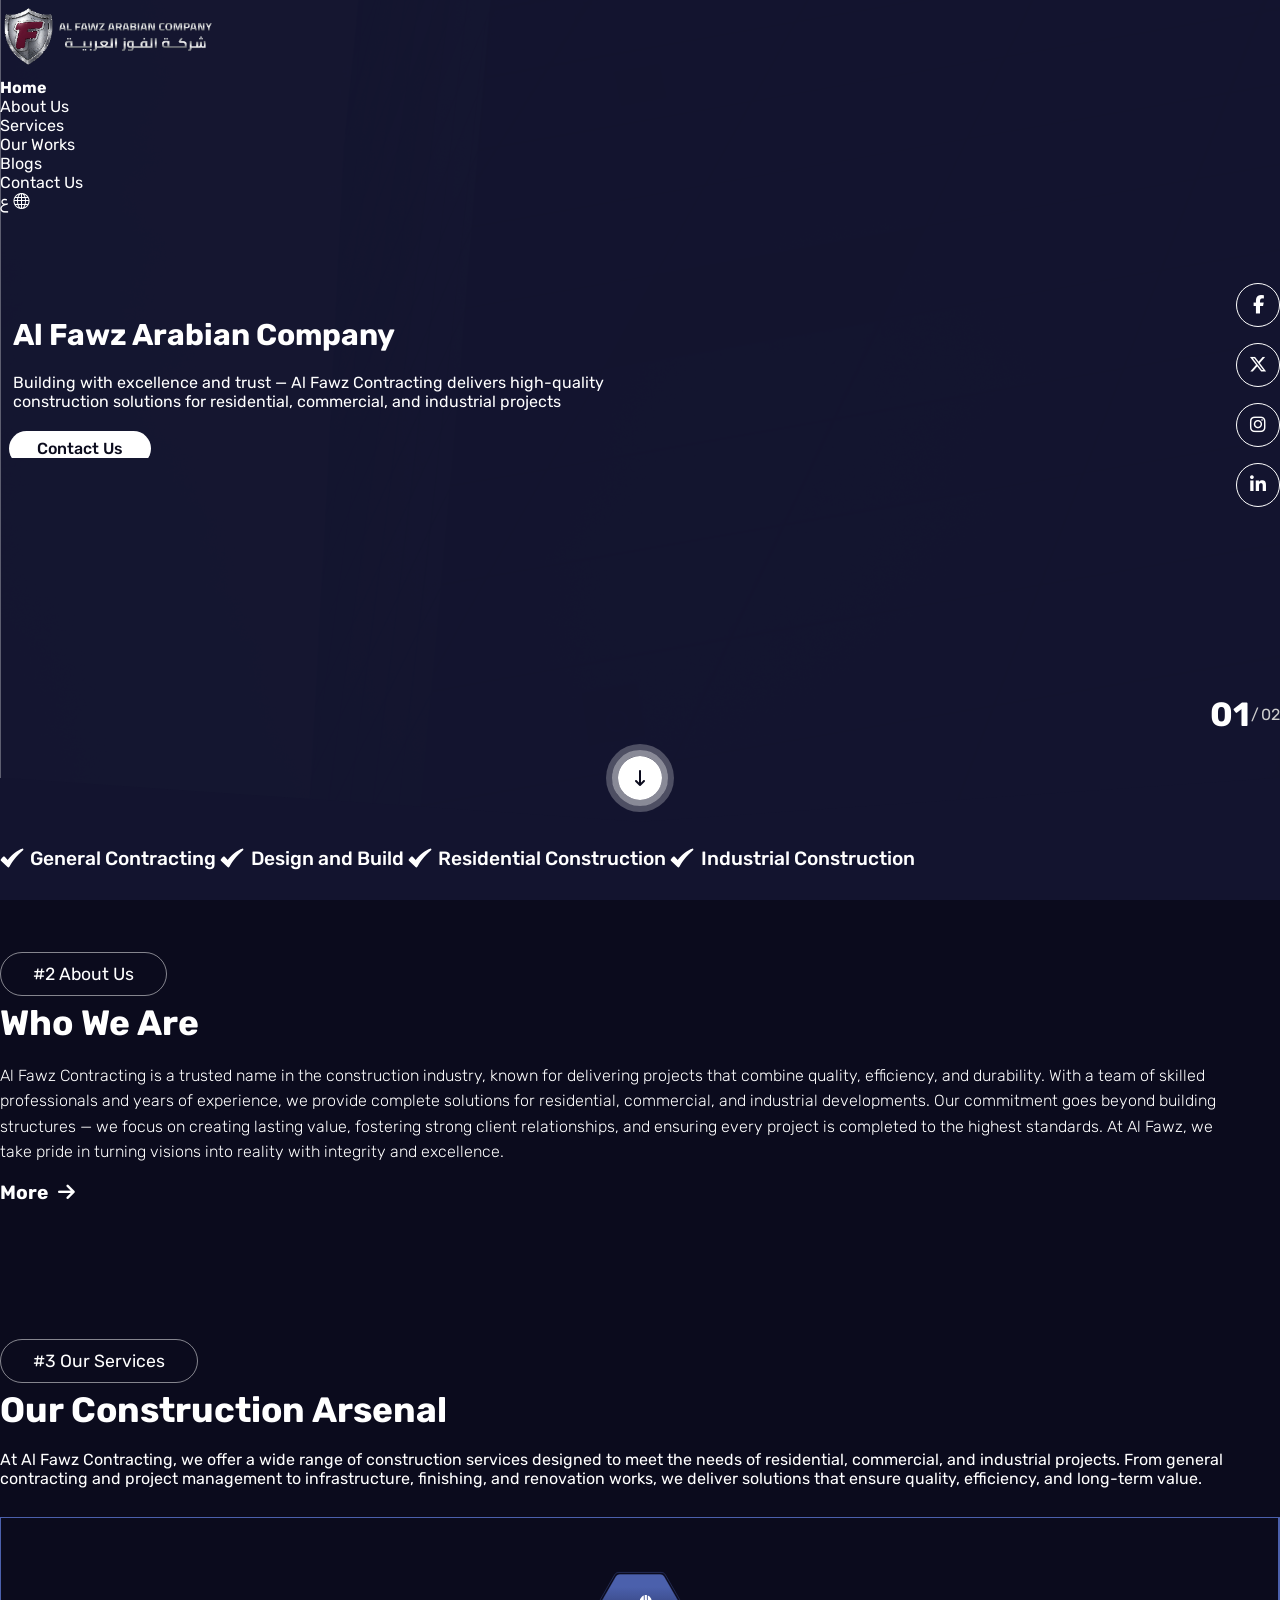
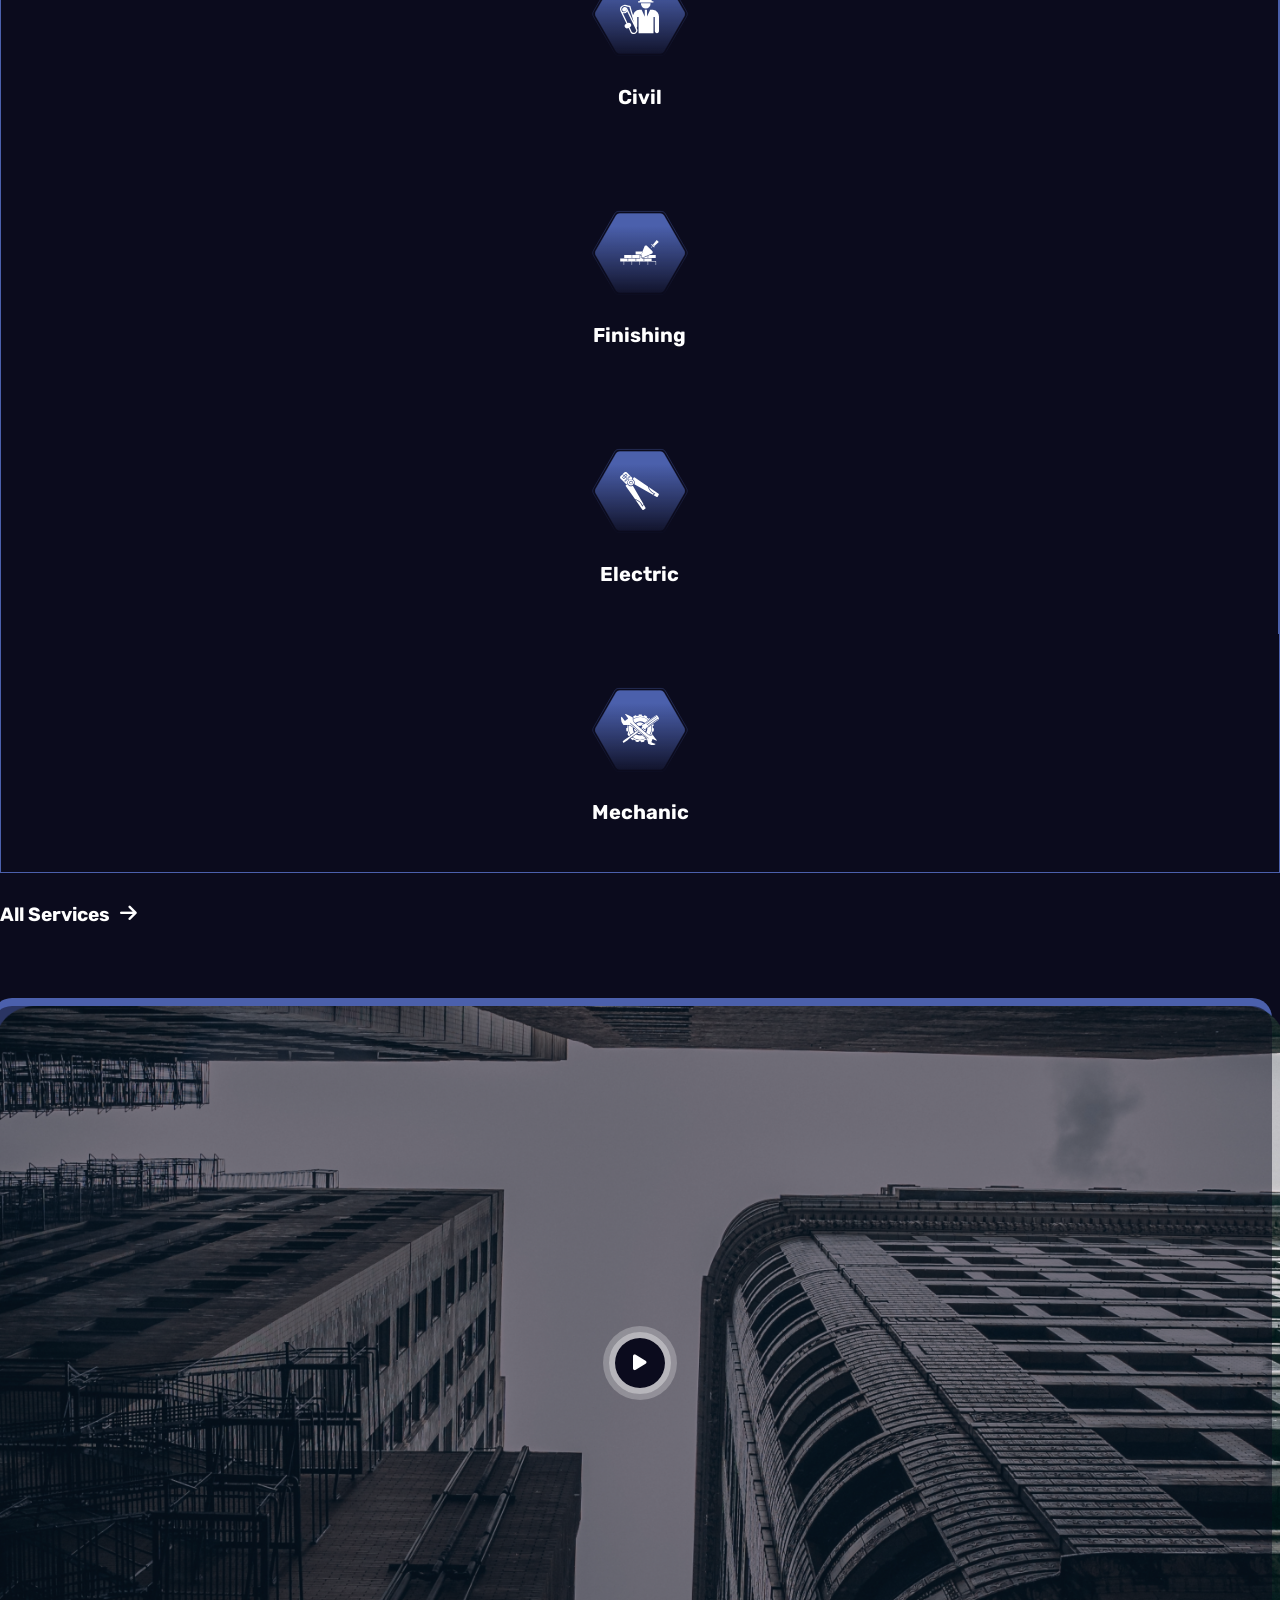
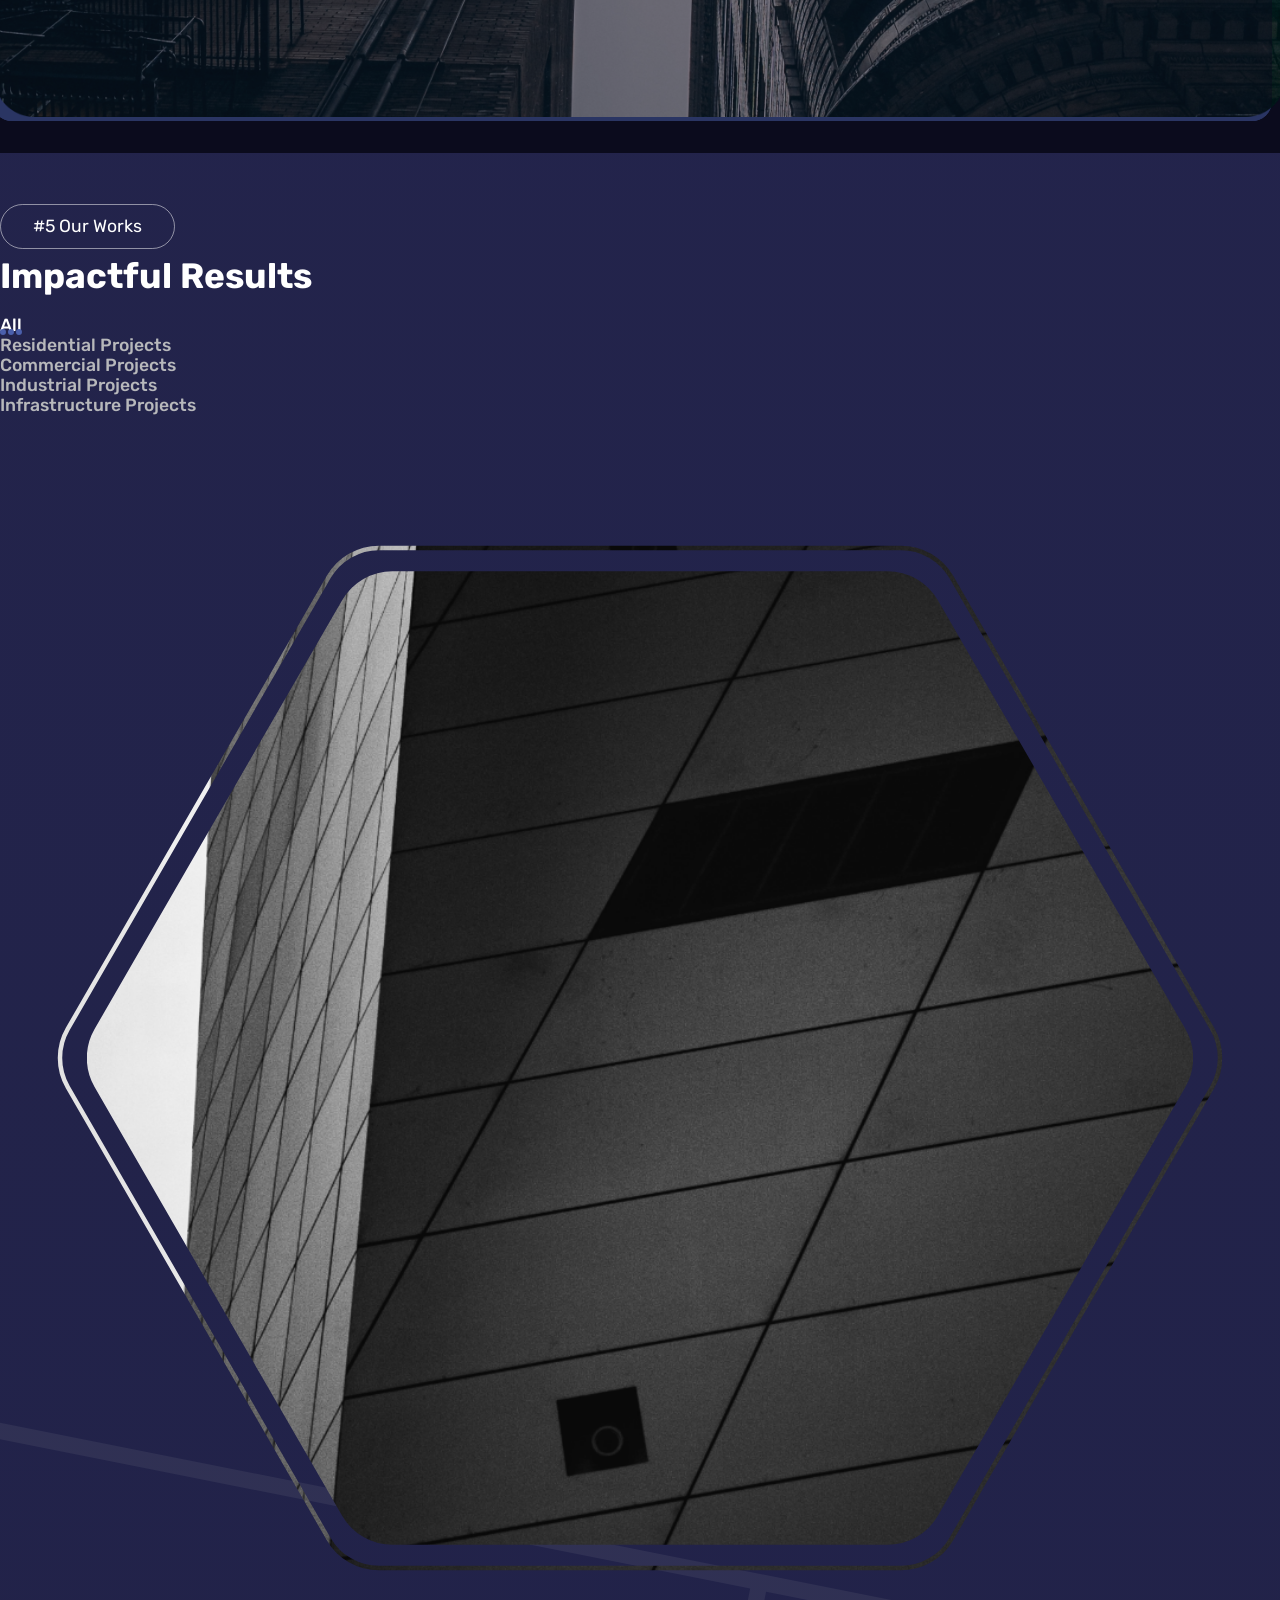
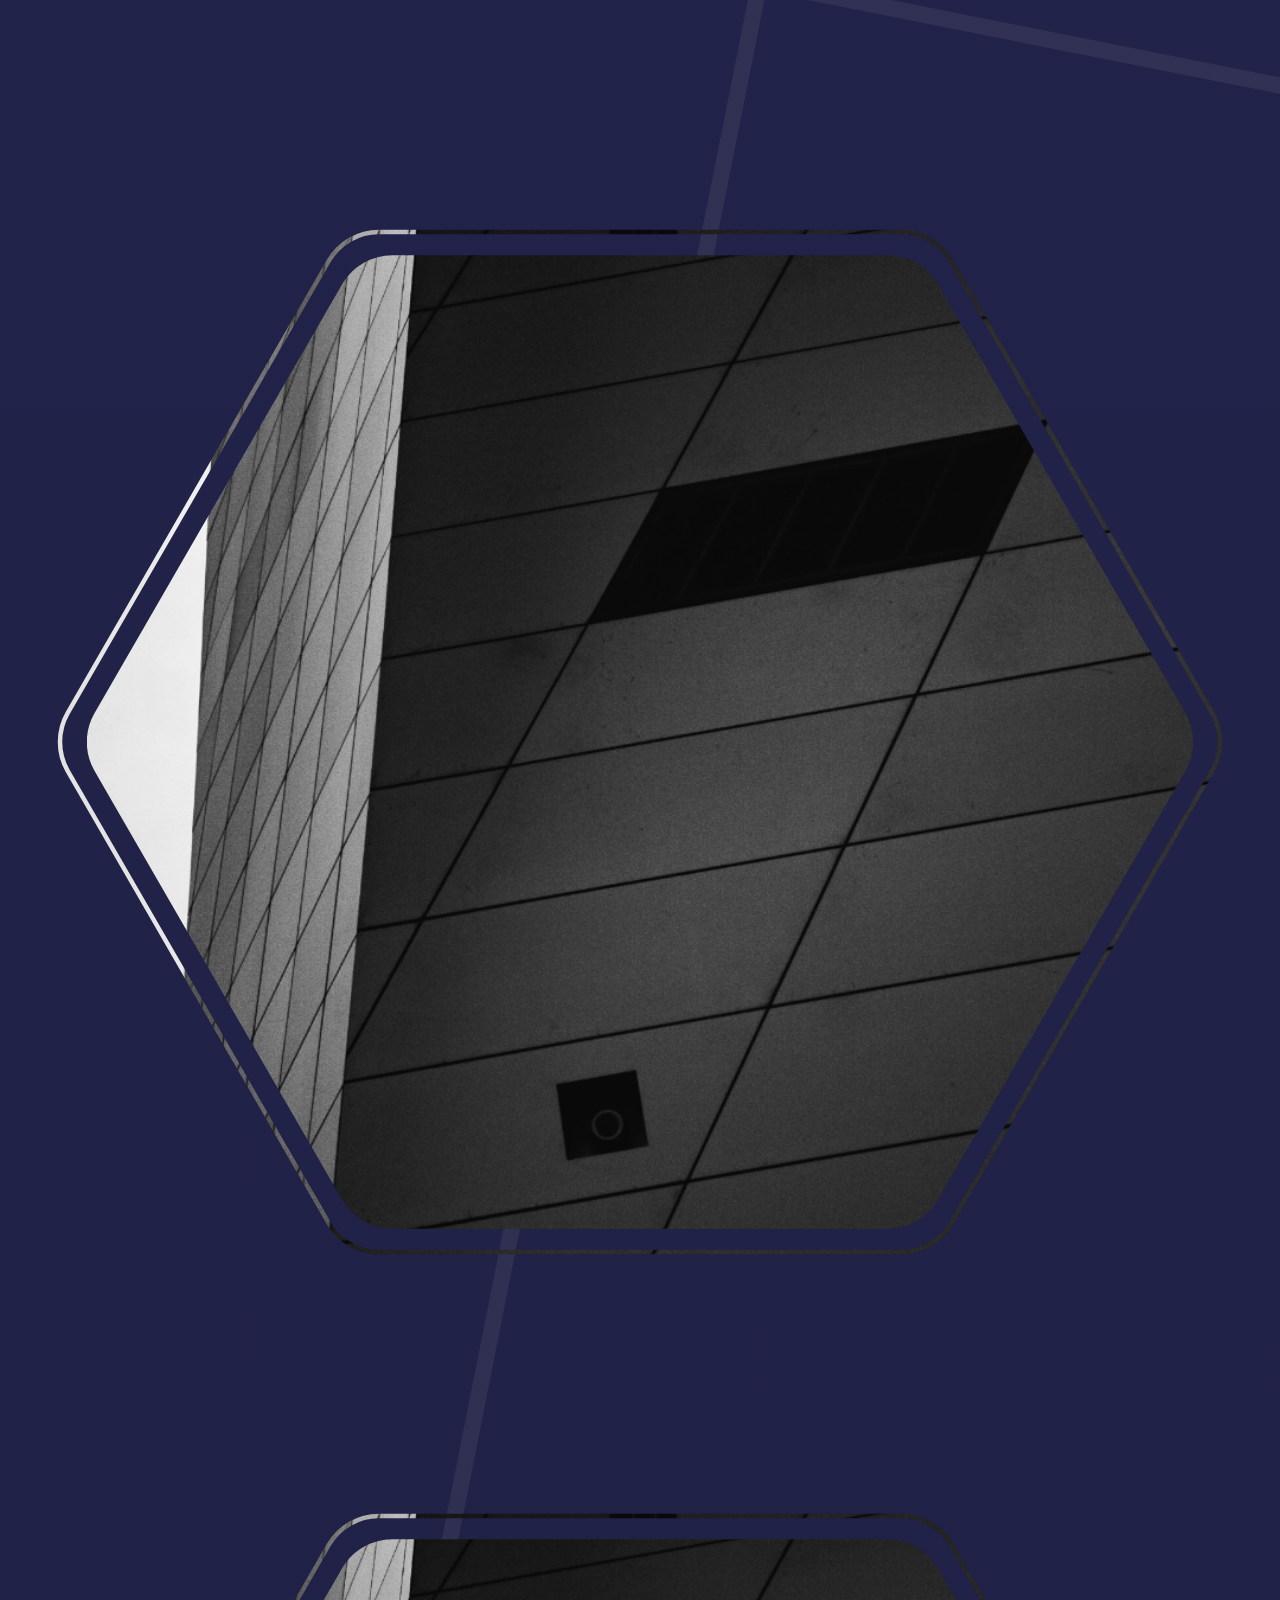
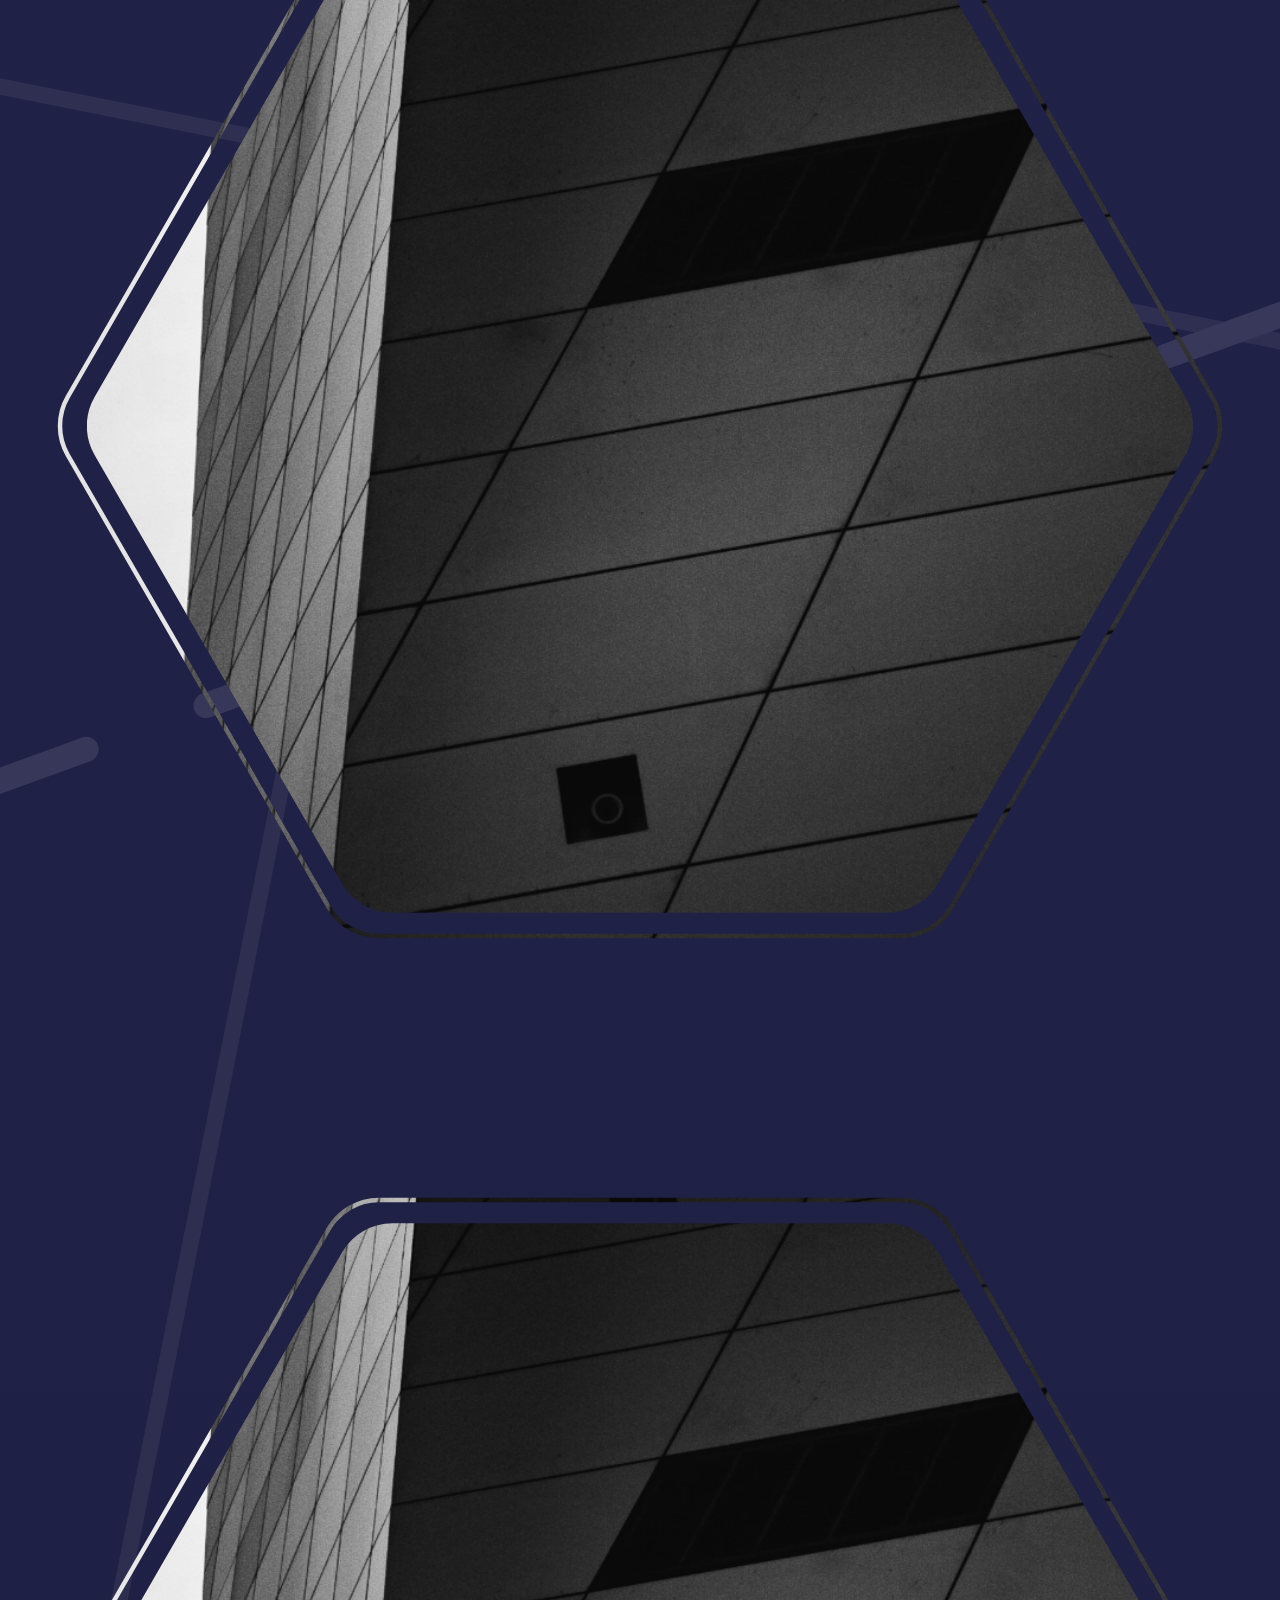
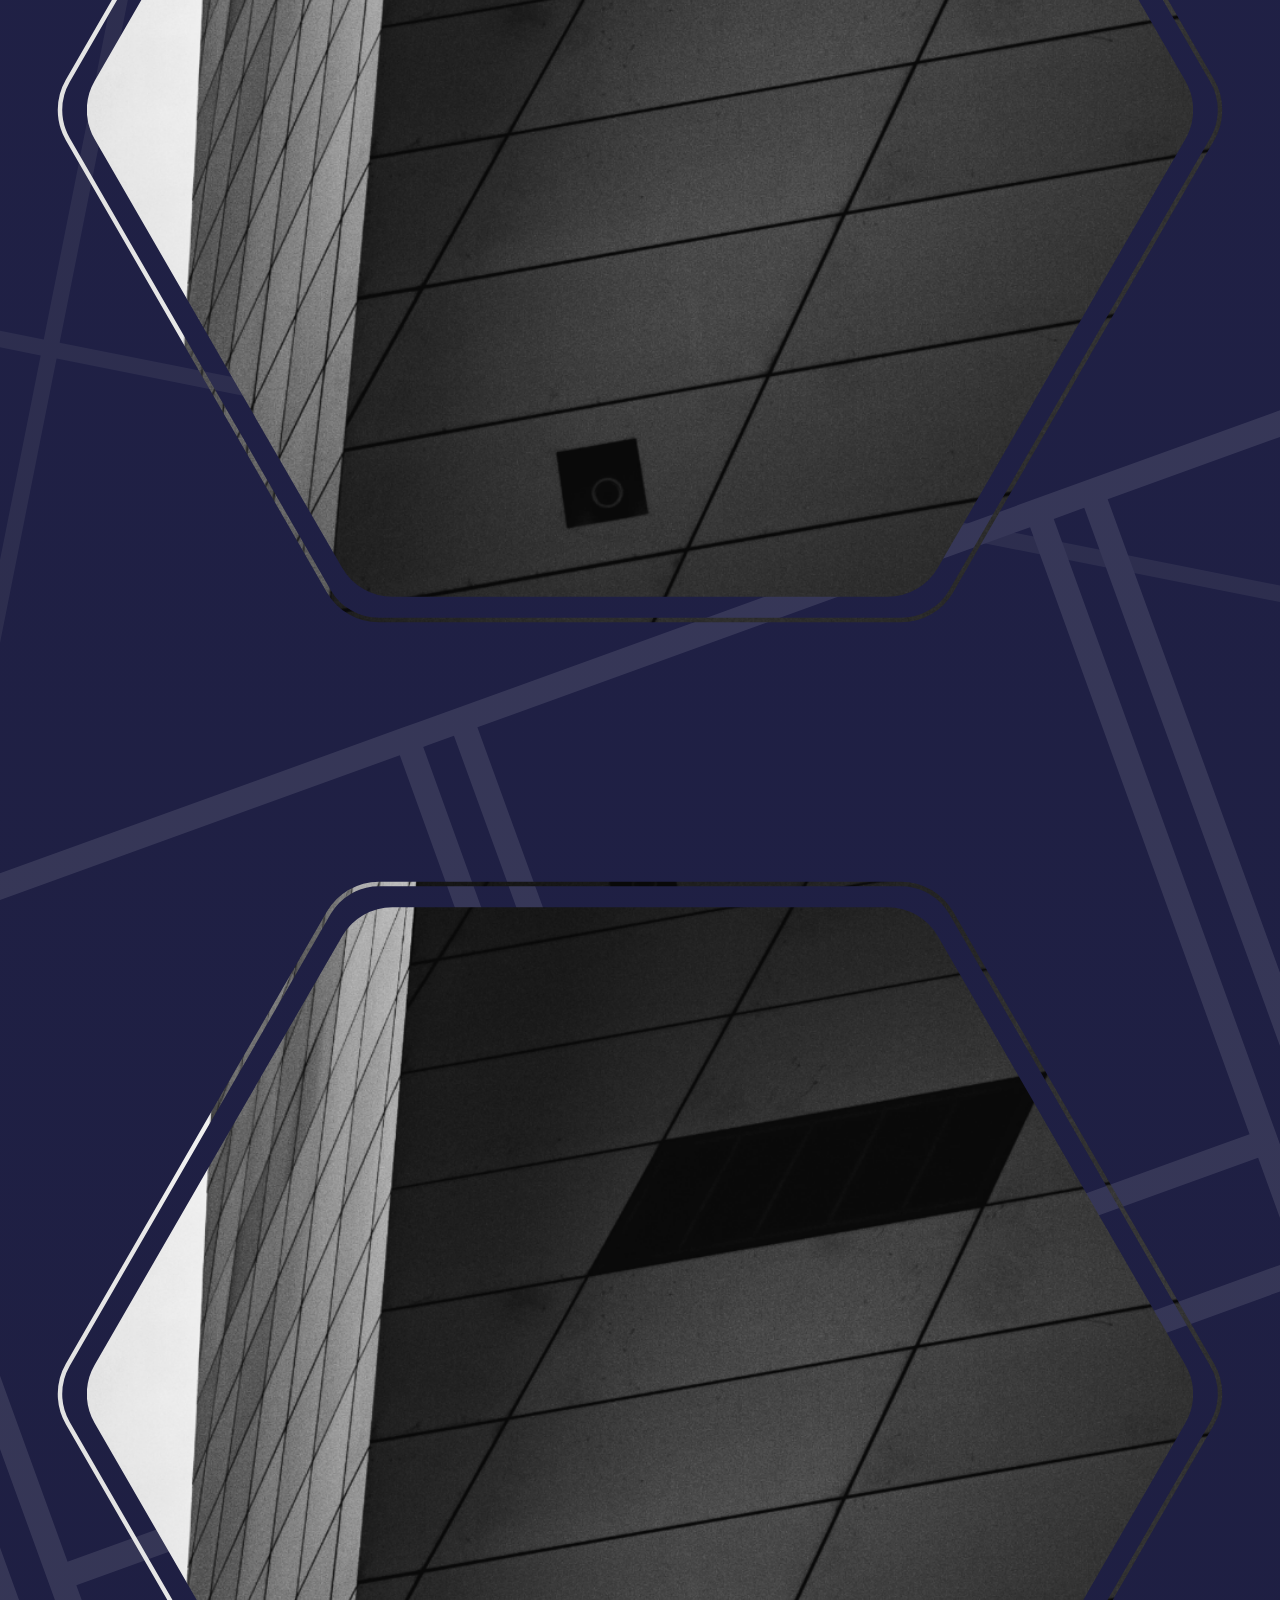
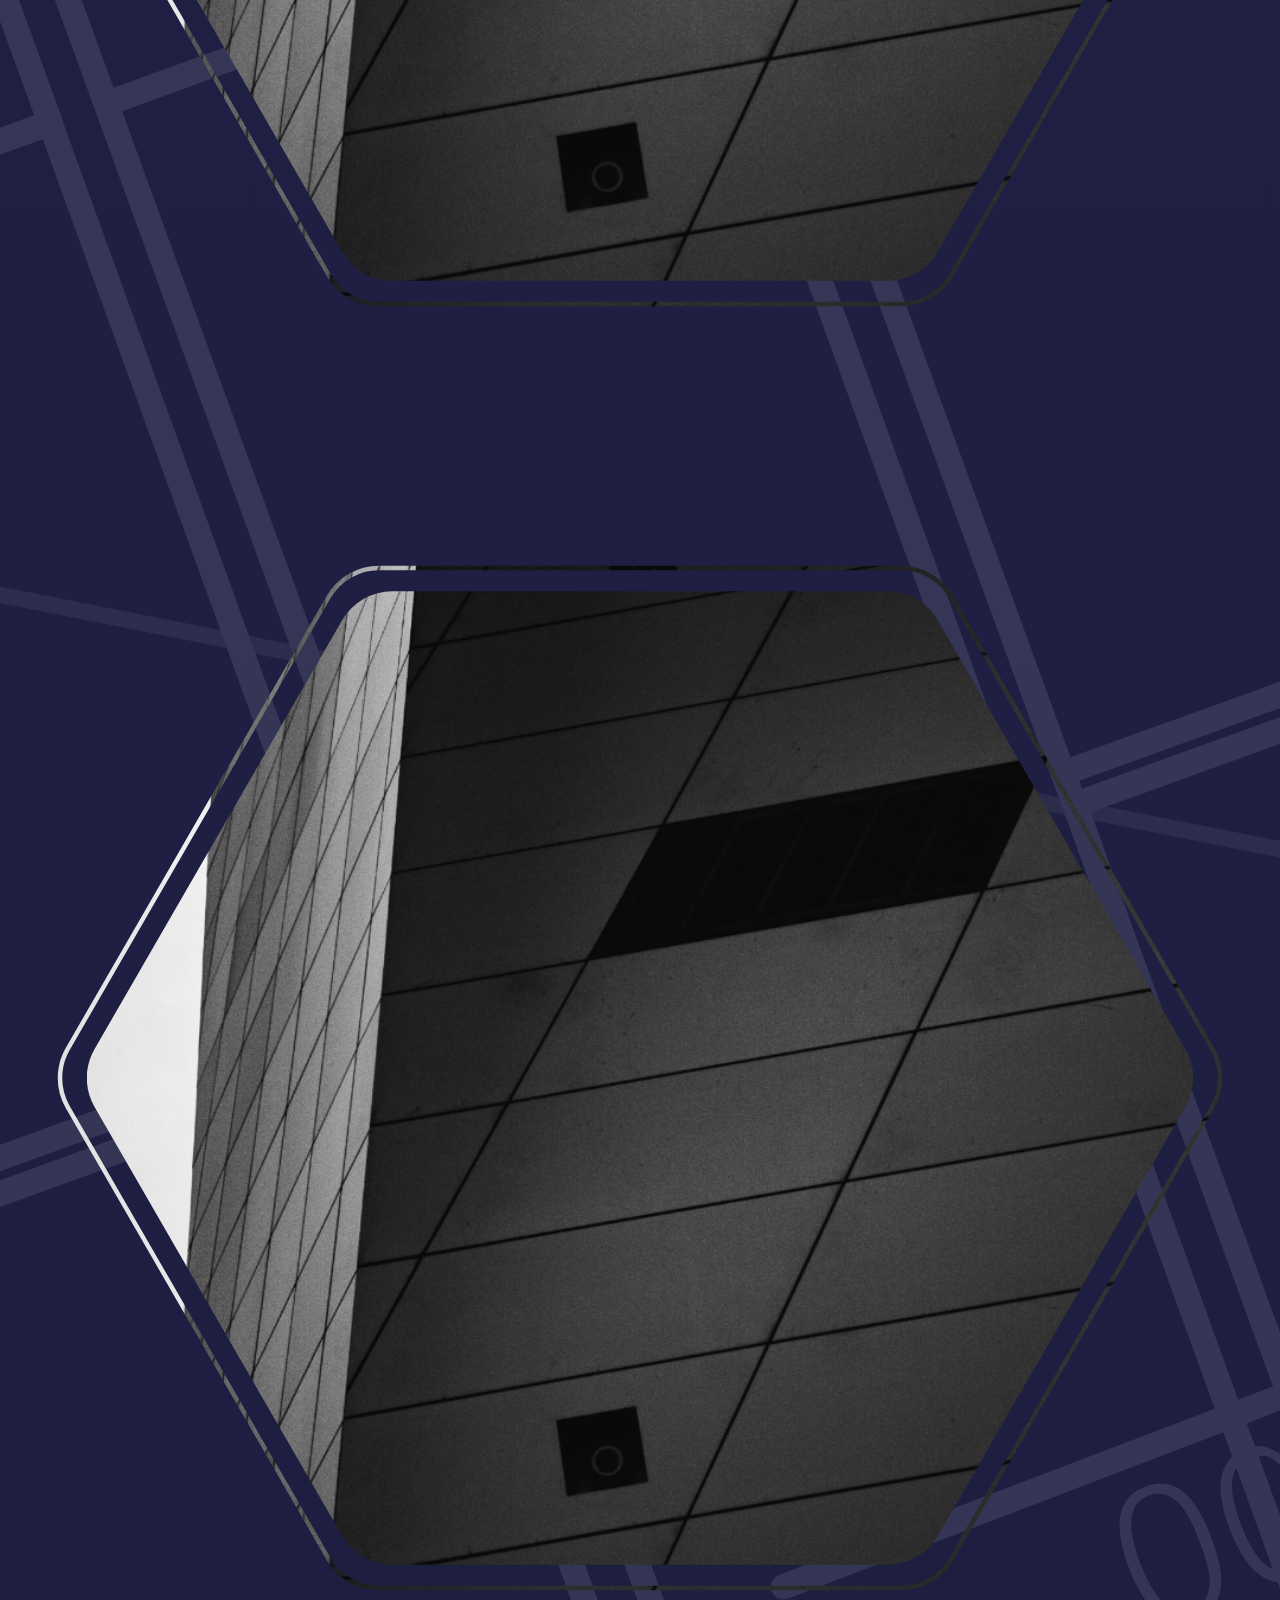
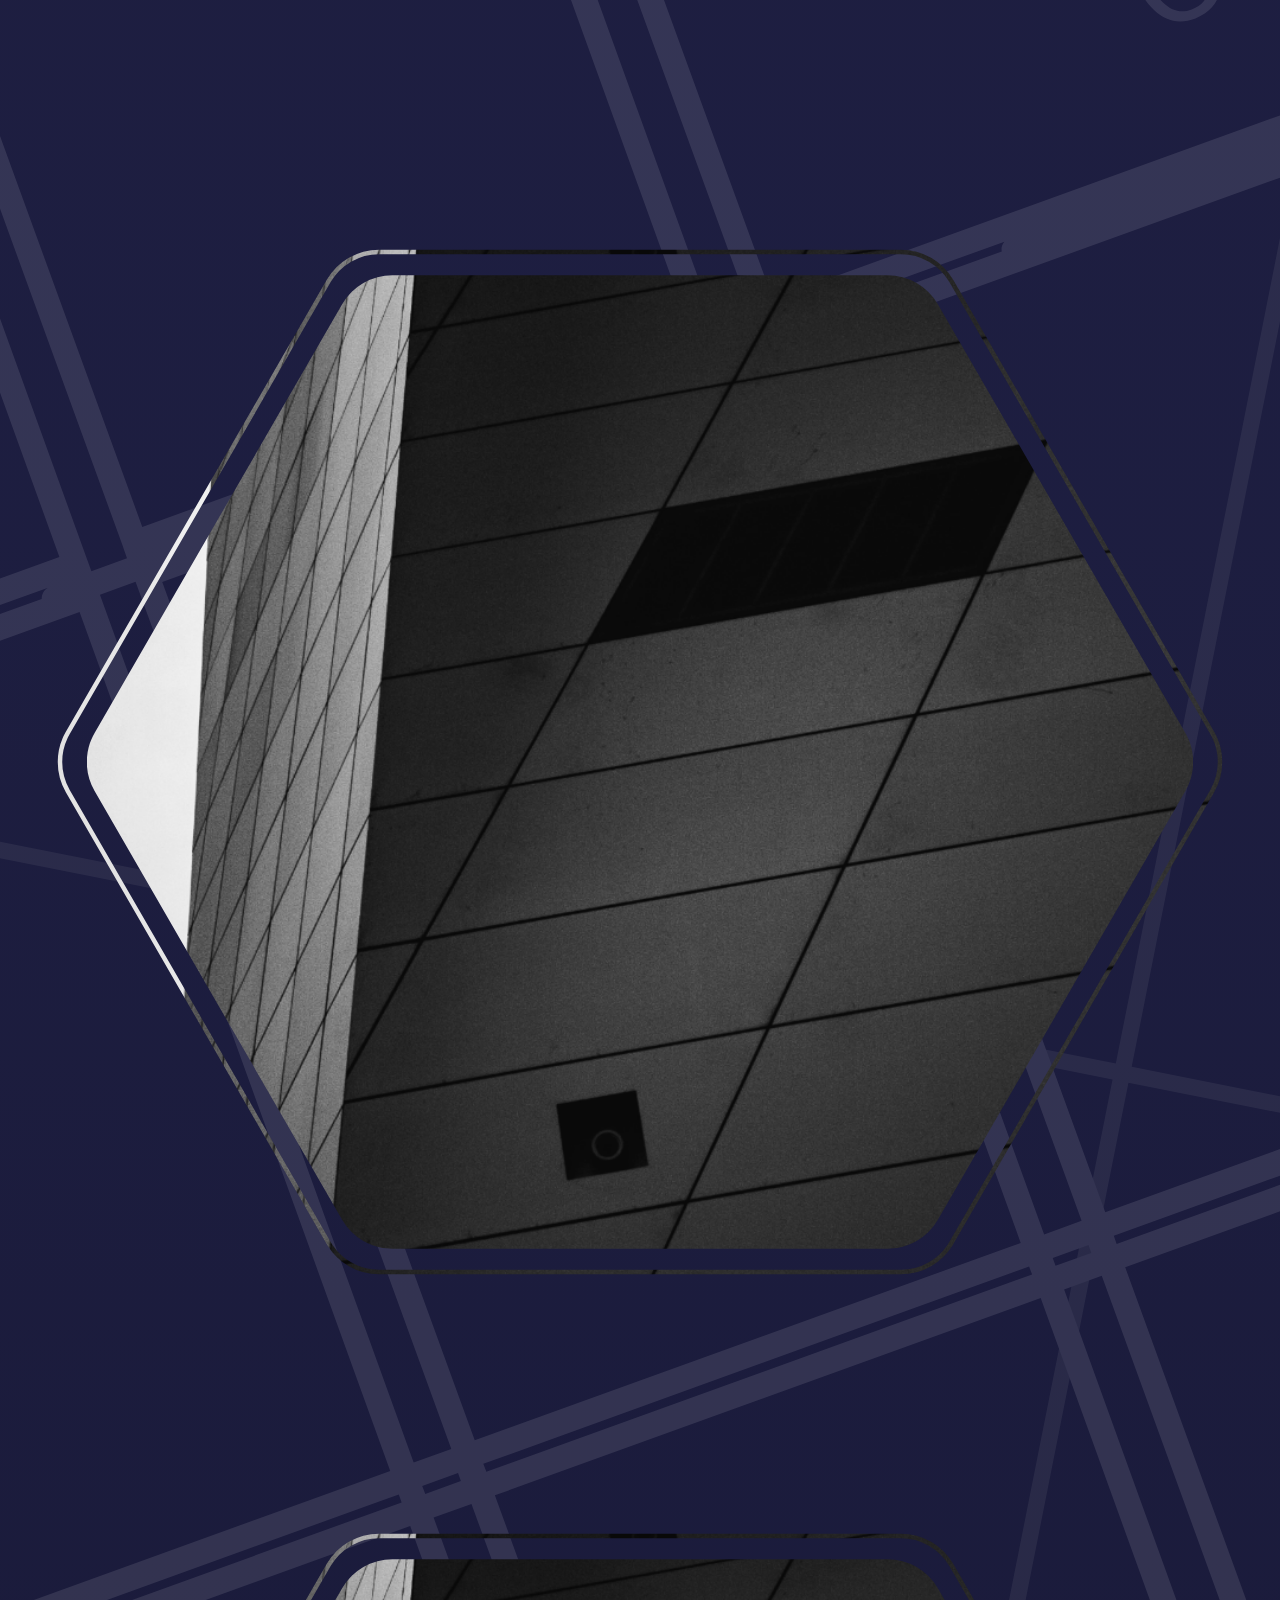
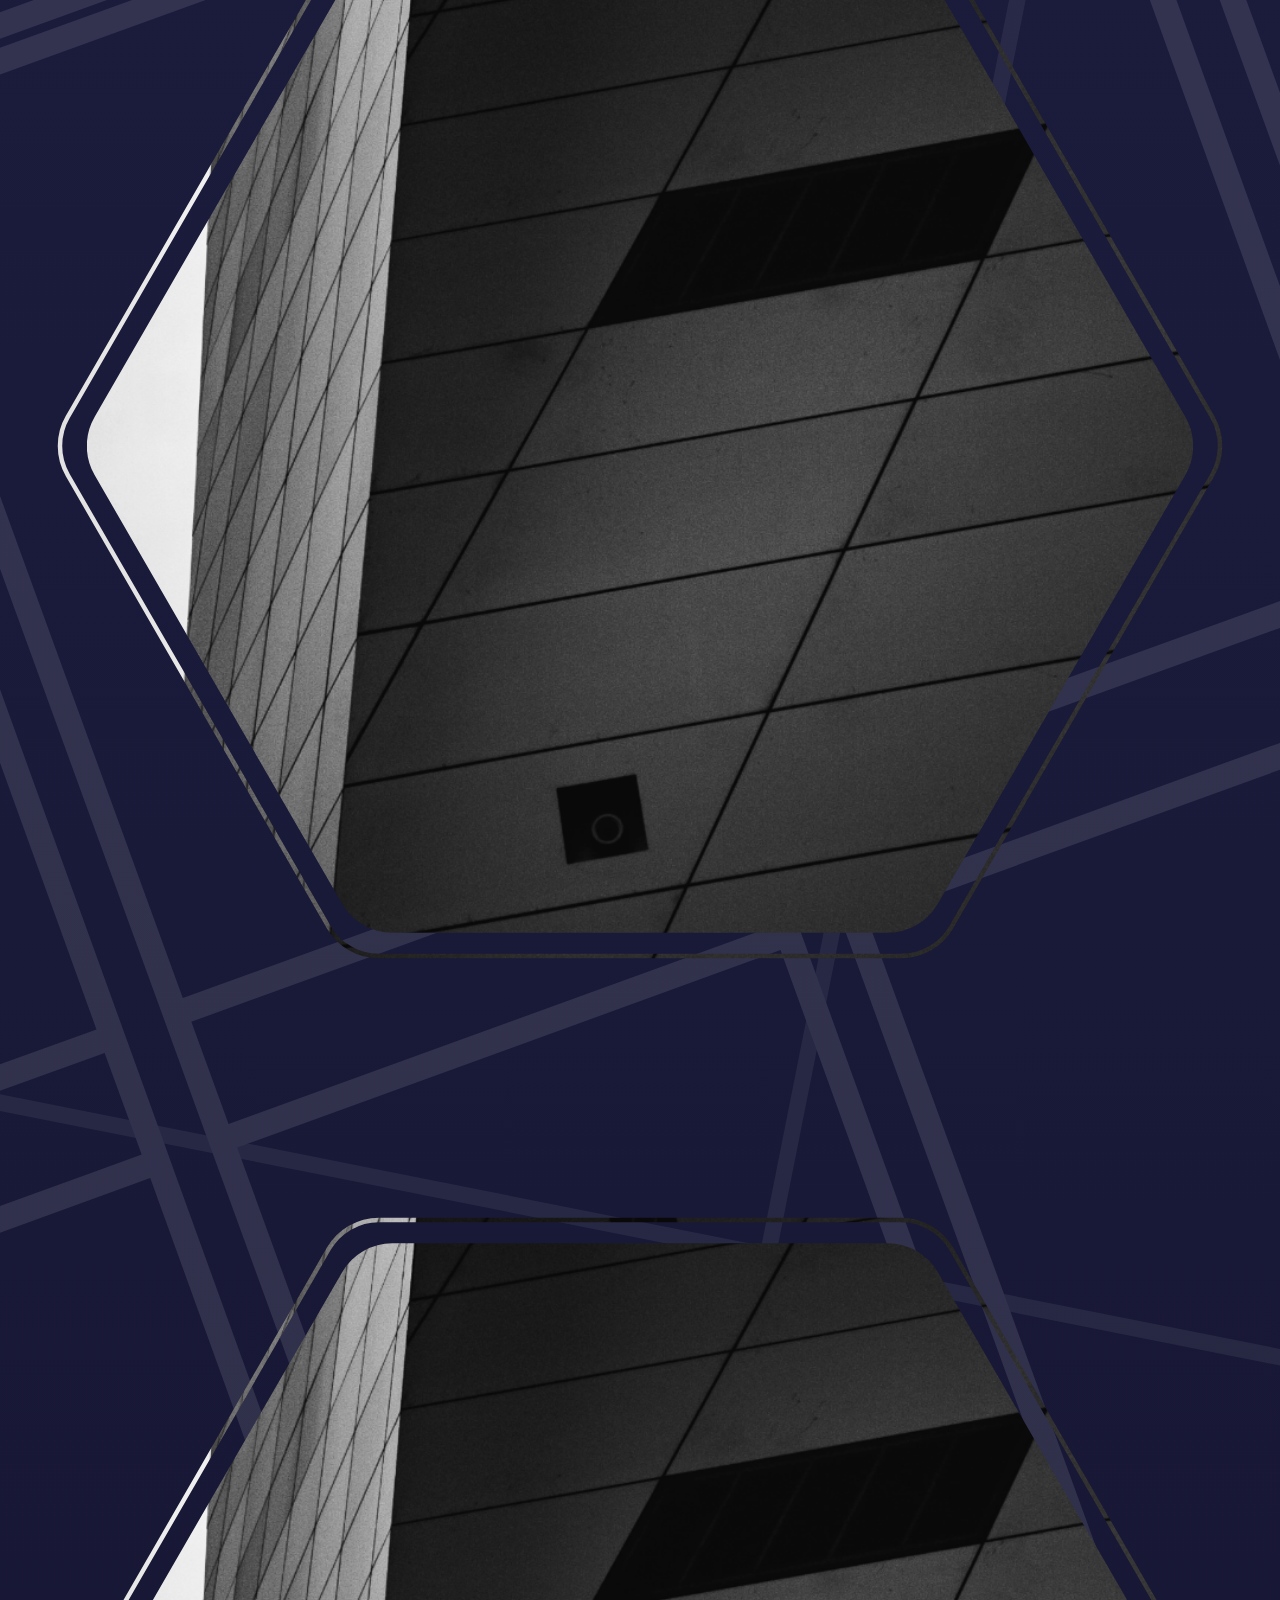
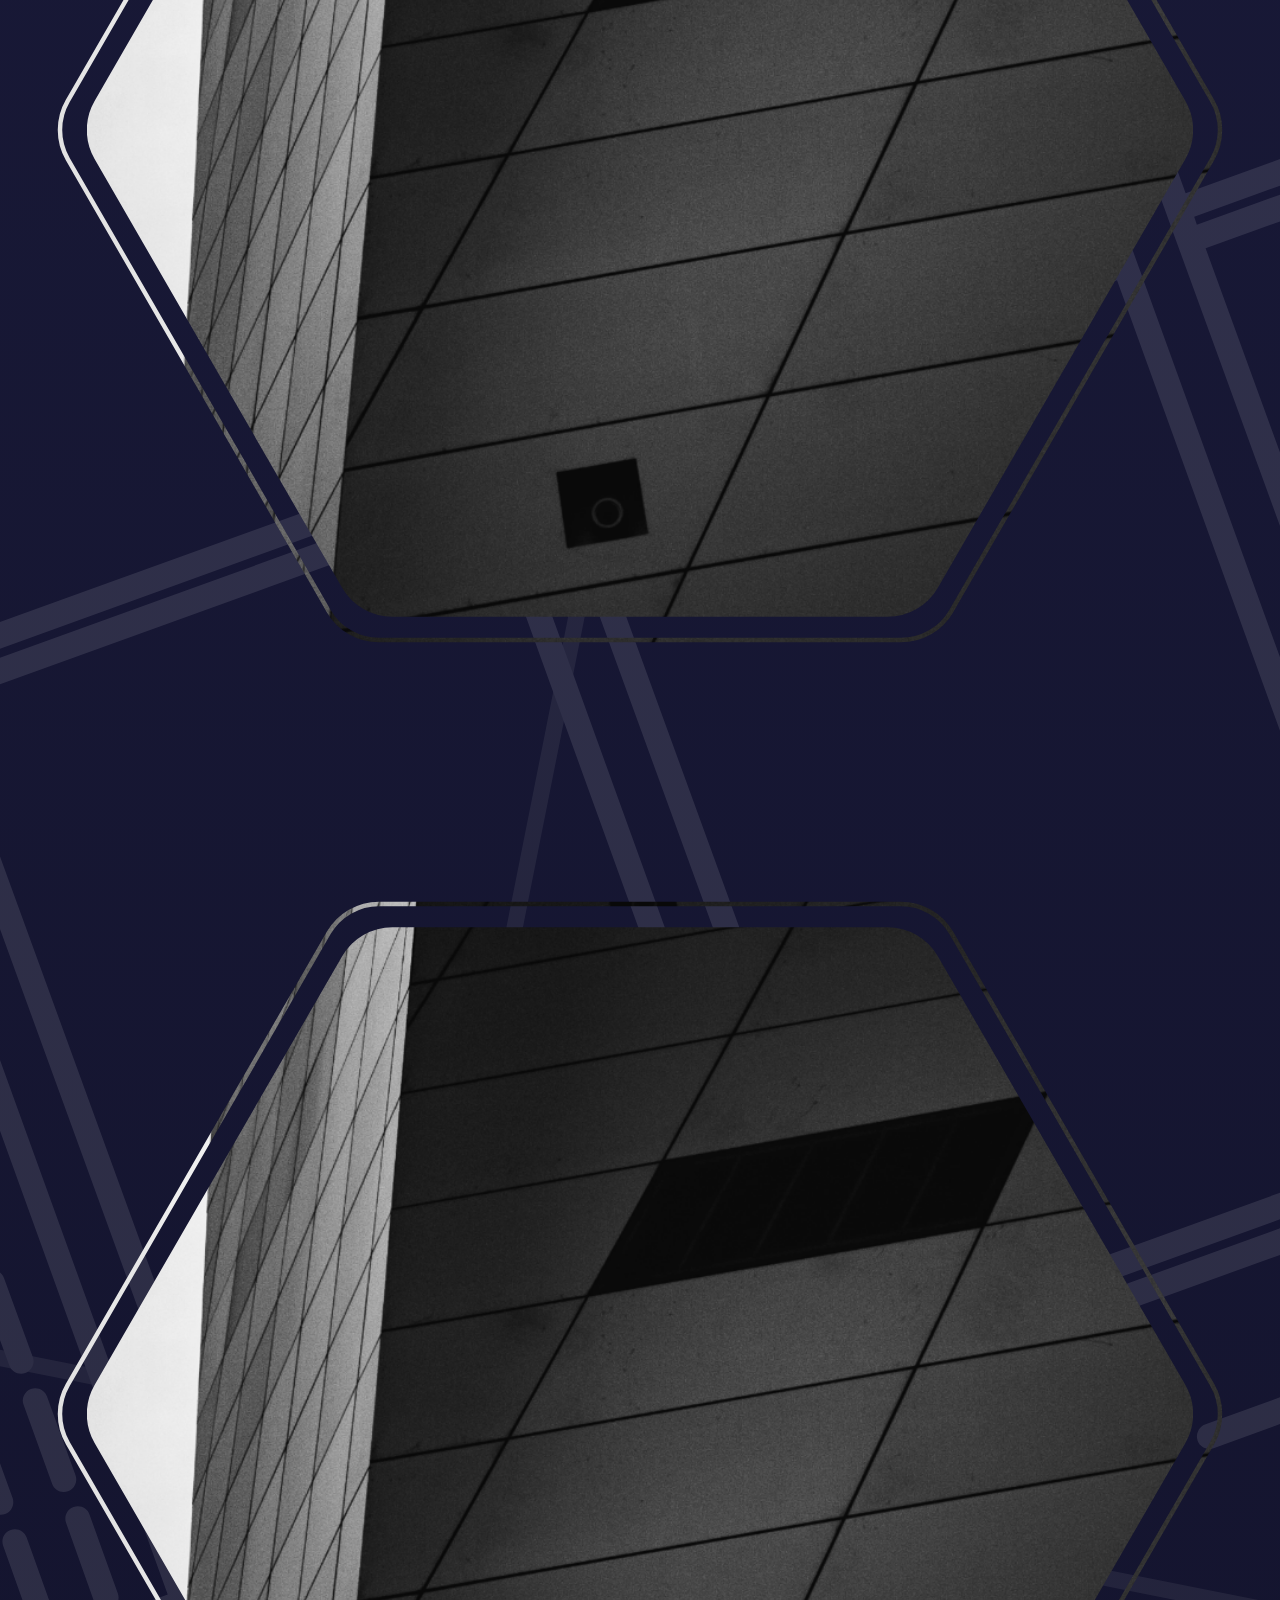
==== index.html @ a661151f "pages" ====
<!DOCTYPE html>
<html lang="En" dir="ltr">
  <head>
    <meta charset="UTF-8" />
    <meta http-equiv="X-UA-Compatible" content="IE=edge" />
    <meta name="viewport" content="width=device-width, initial-scale=1.0" />
    <title>Al fooz</title>
    <link rel="icon" href="images/fav-icon.svg" />

    <!-- font awesome cdn link  -->
    <link
      rel="stylesheet"
      href="https://cdnjs.cloudflare.com/ajax/libs/font-awesome/6.4.0/css/all.min.css"
      integrity="sha512-iecdLmaskl7CVkqkXNQ/ZH/XLlvWZOJyj7Yy7tcenmpD1ypASozpmT/E0iPtmFIB46ZmdtAc9eNBvH0H/ZpiBw=="
      crossorigin="anonymous"
      referrerpolicy="no-referrer"
    />

    <!-- Bootstrap link  -->
    <link rel="stylesheet" href="css/bootstrap.min.css" />
    <!-- <link rel="stylesheet" href="css/bootstrap.rtl.min.css"> -->
    <link
      rel="stylesheet"
      href="https://cdn.jsdelivr.net/npm/bootstrap-icons@1.8.3/font/bootstrap-icons.css"
    />
    <link
      rel="stylesheet"
      href="https://cdnjs.cloudflare.com/ajax/libs/font-awesome/7.0.1/css/all.min.css"
      integrity="sha512-2SwdPD6INVrV/lHTZbO2nodKhrnDdJK9/kg2XD1r9uGqPo1cUbujc+IYdlYdEErWNu69gVcYgdxlmVmzTWnetw=="
      crossorigin="anonymous"
      referrerpolicy="no-referrer"
    />

    <!-- fancyBox link  -->
    <link
      rel="stylesheet"
      href="https://cdn.jsdelivr.net/gh/fancyapps/fancybox@3.5.7/dist/jquery.fancybox.min.css"
    />

    <!-- owl-carousel link -->
    <link rel="stylesheet" href="css/owl.theme.default.min.css" />
    <link rel="stylesheet" href="css/owl.carousel.min.css" />

    <!-- nice select link -->
    <link rel="stylesheet" href="css/nice-select.css" />

    <link rel="stylesheet" href="css/animate.min.css" />

    <!-- custom css file link  -->
    <link rel="stylesheet" href="css/style.css" />
  </head>

  <body>
    <!-- -------- loading ----------- -->
    <div id="loading">
      <div class="loader">
        <img src="images/fav-icon.svg" alt="" />
      </div>
    </div>

    <!------------- header section -------------->
    <header>
      <nav class="navbar navbar-expand-lg navbar-light top-0">
        <div class="container-fluid">
          <button
            class="navbar-toggler"
            href="#"
            data-bs-toggle="collapse"
            data-bs-target="#navbarSupportedContent"
            aria-controls="navbarSupportedContent"
            aria-expanded="false"
            aria-label="Toggle navigation"
          >
            <span class="navbar-toggler-icon"></span>
          </button>
          <a class="navbar-brand m-0" href="index.html">
            <img src="images/logo.png" alt="" />
          </a>
          <div
            class="collapse navbar-collapse justify-content-between align-items-center"
            id="navbarSupportedContent"
          >
            <ul class="navbar-nav mb-2 mb-lg-0">
              <li class="nav-item">
                <a class="nav-link active" aria-current="page" href="index.html"
                  >Home</a
                >
              </li>
              <li class="nav-item">
                <a class="nav-link" href="about.html">About Us</a>
              </li>
              <li class="nav-item">
                <a class="nav-link" href="services.html">Services</a>
              </li>
              <li class="nav-item">
                <a class="nav-link" href="projects.html">Our Works</a>
              </li>
              <li class="nav-item">
                <a class="nav-link" href="blogs.html">Blogs</a>
              </li>
              <li class="nav-item">
                <a class="nav-link" href="contact.html">Contact Us</a>
              </li>
            </ul>
            <ul class="navbar-nav m-0">
              <li class="nav-item">
                <a href="" class="nav-link" id="lang">
                  <span>ع</span>
                  <i class="bi bi-globe"></i>
                </a>
              </li>
            </ul>
          </div>
        </div>
      </nav>
    </header>

    <!------------- hero section ------------->
    <div class="hero-sec">
      <!-- Note: No programming needed. ✅ -->
      <div class="hero-overlay w-100 h-100 position-absolute">
        <div class="row g-0 h-100">
          <div class="col-md-6 position-relative col-3">
            <div class="overlay"></div>
          </div>
          <div class="col-md-6 col-9">
            <div class="grid-col row g-0 h-100">
              <div class="col position-relative">
                <div class="overlay altra"></div>
              </div>
              <div class="col position-relative">
                <div class="overlay altra"></div>
              </div>
              <div class="col position-relative">
                <div class="overlay"></div>
              </div>
              <div class="col position-relative">
                <div class="overlay"></div>
              </div>
            </div>
          </div>
        </div>
      </div>
      <!-- end note -->

      <!-- background -->
      <img class="web-img" src="images/hero.png" alt="" />

      <!-- hero slider -->
      <div class="header-content">
        <div class="main-content container-fluid">
          <div class="header-slider position-relative">
            <div class="owl-carousel">
              <div class="item">
                <div class="content">
                  <h1 class="Ftitle">Al Fawz Arabian Company</h1>
                  <p>
                    Building with excellence and trust — Al Fawz Contracting
                    delivers high-quality construction solutions for
                    residential, commercial, and industrial projects
                  </p>
                </div>
                <a href="contact.html" class="btn main-btn"
                  ><span>Contact Us</span></a
                >
              </div>
              <div class="item">
                <div class="content">
                  <h1 class="Ftitle">Al Fawz Arabian Company</h1>
                  <p>
                    Building with excellence and trust — Al Fawz Contracting
                    delivers high-quality construction solutions for
                    residential, commercial, and industrial projects
                  </p>
                </div>
                <a href="contact.html" class="btn main-btn"
                  ><span>Contact Us</span></a
                >
              </div>
            </div>
          </div>
          <nav aria-label="Social Media Links">
            <ul class="social-icons">
              <li>
                <a href="" target="_blank" aria-label="Visit our Facebook page">
                  <i class="fa-brands fa-facebook-f"></i>
                </a>
              </li>
              <li>
                <a href="" target="_blank" aria-label="Visit our Twitter page">
                  <i class="fa-brands fa-x-twitter"></i>
                </a>
              </li>
              <li>
                <a
                  href=""
                  target="_blank"
                  aria-label="Visit our Instagram page"
                >
                  <i class="fa-brands fa-instagram"></i>
                </a>
              </li>
              <li>
                <a href="" target="_blank" aria-label="Visit our LinkedIn page">
                  <i class="fa-brands fa-linkedin-in"></i>
                </a>
              </li>
            </ul>
          </nav>
        </div>
        <div class="container-fluid">
          <div class="silder-attach"></div>
          <a href="#about" class="float-icon">
            <i class="fa fa-long-arrow-down"></i>
          </a>
        </div>
        <div class="features">
          <div class="container-fluid">
            <ul class="w-100 d-flex justify-content-between flex-wrap gap-3">
              <li>General Contracting</li>
              <li>Design and Build</li>
              <li>Residential Construction</li>
              <li>Industrial Construction</li>
            </ul>
          </div>
        </div>
      </div>
    </div>

    <!------------- about section ------------->
    <section class="about" id="about">
      <div class="container-fluid position-relative">
        <div class="row align-items-center gy-3">
          <div class="col-lg-6">
            <small class="secName"> #2 About Us</small>
            <h2 class="secTitle">Who We Are</h2>
            <p class="about-content">
              Al Fawz Contracting is a trusted name in the construction
              industry, known for delivering projects that combine quality,
              efficiency, and durability. With a team of skilled professionals
              and years of experience, we provide complete solutions for
              residential, commercial, and industrial developments. Our
              commitment goes beyond building structures — we focus on creating
              lasting value, fostering strong client relationships, and ensuring
              every project is completed to the highest standards. At Al Fawz,
              we take pride in turning visions into reality with integrity and
              excellence.
            </p>
            <a href="about.html" class="more">
              <span>More</span>
              <i class="fa-solid fa-arrow-right"></i>
            </a>
          </div>
          <div class="col-lg-6">
            <div class="about-img">
              <img
                src="images/grey-marble-column-details-building.jpg"
                alt=""
              />
            </div>
          </div>
        </div>
      </div>
    </section>

    <!------------- services section -------------->
    <section class="services position-relative text-center">
      <div class="container-fluid position-relative">
        <div class="col-lg-7 col-md-10 m-auto">
          <small class="secName"> #3 Our Services</small>
          <h2 class="secTitle">Our Construction Arsenal</h2>
          <p>
            At Al Fawz Contracting, we offer a wide range of construction
            services designed to meet the needs of residential, commercial, and
            industrial projects. From general contracting and project management
            to infrastructure, finishing, and renovation works, we deliver
            solutions that ensure quality, efficiency, and long-term value.
          </p>
        </div>
        <div class="servWrapper">
          <div class="row g-0 row-cols-lg-4 row-cols-2 justify-content-between">
            <div class="col">
              <div class="serv">
                <a href="service-details.html" class="link"></a>
                <div class="hexagonIcon">
                  <img src="images/Layer 2.svg" alt="" />
                </div>
                <h3 class="servName">Civil</h3>
              </div>
            </div>
            <div class="col">
              <div class="serv">
                <a href="service-details.html" class="link"></a>
                <div class="hexagonIcon">
                  <img src="images/Layer 2-1.svg" alt="" />
                </div>
                <h3 class="servName">Finishing</h3>
              </div>
            </div>
            <div class="col">
              <div class="serv">
                <a href="service-details.html" class="link"></a>
                <div class="hexagonIcon">
                  <img src="images/Layer 2-2.svg" alt="" />
                </div>
                <h3 class="servName">Electric</h3>
              </div>
            </div>
            <div class="col">
              <div class="serv">
                <a href="service-details.html" class="link"></a>
                <div class="hexagonIcon">
                  <img src="images/Layer 2-3.svg" alt="" />
                </div>
                <h3 class="servName">Mechanic</h3>
              </div>
            </div>
          </div>
        </div>
        <a href="services.html" class="more justify-content-center">
          <span>All Services</span>
          <i class="fa-solid fa-arrow-right"></i>
        </a>
      </div>
    </section>

    <!------------- video section ------------->
    <section>
      <div class="container-fluid">
        <div class="video-wrap col-lg-10 col-12 m-auto position-relative">
          <div class="video-cover-img">
            <img src="images/vid.png" alt="" class="" />
          </div>
          <a
            data-fancybox="video"
            href="images/video test.mp4"
            class="op-video float-icon"
          >
            <i class="fa-solid fa-play"></i>
          </a>
        </div>
      </div>
    </section>

    <!------------- projects section -------------->
    <section class="projects inHome position-relative my-5">
      <div class="section-bg">
        <div class="container-fluid position-relative">
          <div class="text-center mb-4">
            <small class="secName"> #5 Our Works</small>
            <h2 class="secTitle">Impactful Results</h2>
          </div>
          <ul
            class="nav nav-pills justify-content-center mb-3"
            id="pills-tab"
            role="tablist"
          >
            <li class="nav-item" role="presentation">
              <a
                href="#"
                class="nav-link active"
                id="pills-all-tab"
                data-bs-toggle="pill"
                data-bs-target="#pills-all"
                role="tab"
                aria-controls="pills-all"
                aria-selected="true"
              >
                All
              </a>
            </li>
            <li class="nav-item" role="presentation">
              <a
                href="#"
                class="nav-link"
                id="pills-residential-projects-tab"
                data-bs-toggle="pill"
                data-bs-target="#pills-residential-projects"
                role="tab"
                aria-controls="pills-residential-projects"
                aria-selected="false"
              >
                Residential Projects
              </a>
            </li>
            <li class="nav-item" role="presentation">
              <a
                href="#"
                class="nav-link"
                id="pills-commercial-projects-tab"
                data-bs-toggle="pill"
                data-bs-target="#pills-commercial-projects"
                role="tab"
                aria-controls="pills-commercial-projects"
                aria-selected="false"
              >
                Commercial Projects
              </a>
            </li>
            <li class="nav-item" role="presentation">
              <a
                href="#"
                class="nav-link"
                id="pills-industrial-projects-tab"
                data-bs-toggle="pill"
                data-bs-target="#pills-industrial-projects"
                role="tab"
                aria-controls="pills-industrial-projects"
                aria-selected="false"
              >
                Industrial Projects
              </a>
            </li>
            <li class="nav-item" role="presentation">
              <a
                href="#"
                class="nav-link"
                id="pills-infrastructure-projects-tab"
                data-bs-toggle="pill"
                data-bs-target="#pills-infrastructure-projects"
                role="tab"
                aria-controls="pills-infrastructure-projects"
                aria-selected="false"
              >
                Infrastructure Projects
              </a>
            </li>
          </ul>
          <div class="tab-content" id="pills-tabContent">
            <div
              class="tab-pane fade show active"
              id="pills-all"
              role="tabpanel"
              aria-labelledby="pills-all-tab"
              tabindex="0"
            >
              <div class="row g-0 row-cols-1 row-cols-md-2 row-cols-lg-3">
                <div class="col">
                  <div class="card text-bg-dark">
                    <img src="images/hero.png" class="card-img" alt="..." />
                    <div class="card-img-overlay">
                      <p class="card-text">Residential Projects</p>
                      <h3 class="card-title fs-4 fw-bold mt-2 mb-0">
                        SmartPath
                      </h3>
                      <a href="project-details.html" class="more">
                        <span>View Details</span>
                        <i class="fa-solid fa-arrow-right"></i>
                      </a>
                    </div>
                  </div>
                </div>
                <div class="col">
                  <div class="card text-bg-dark">
                    <img src="images/hero.png" class="card-img" alt="..." />
                    <div class="card-img-overlay">
                      <p class="card-text">Residential Projects</p>
                      <h3 class="card-title fs-4 fw-bold mt-2 mb-0">
                        SmartPath
                      </h3>
                      <a href="project-details.html" class="more">
                        <span>View Details</span>
                        <i class="fa-solid fa-arrow-right"></i>
                      </a>
                    </div>
                  </div>
                </div>
                <div class="col">
                  <div class="card text-bg-dark">
                    <img src="images/hero.png" class="card-img" alt="..." />
                    <div class="card-img-overlay">
                      <p class="card-text">Residential Projects</p>
                      <h3 class="card-title fs-4 fw-bold mt-2 mb-0">
                        SmartPath
                      </h3>
                      <a href="project-details.html" class="more">
                        <span>View Details</span>
                        <i class="fa-solid fa-arrow-right"></i>
                      </a>
                    </div>
                  </div>
                </div>
                <div class="col">
                  <div class="card text-bg-dark">
                    <img src="images/hero.png" class="card-img" alt="..." />
                    <div class="card-img-overlay">
                      <p class="card-text">Residential Projects</p>
                      <h3 class="card-title fs-4 fw-bold mt-2 mb-0">
                        SmartPath
                      </h3>
                      <a href="project-details.html" class="more">
                        <span>View Details</span>
                        <i class="fa-solid fa-arrow-right"></i>
                      </a>
                    </div>
                  </div>
                </div>
                <div class="col">
                  <div class="card text-bg-dark">
                    <img src="images/hero.png" class="card-img" alt="..." />
                    <div class="card-img-overlay">
                      <p class="card-text">Residential Projects</p>
                      <h3 class="card-title fs-4 fw-bold mt-2 mb-0">
                        SmartPath
                      </h3>
                      <a href="project-details.html" class="more">
                        <span>View Details</span>
                        <i class="fa-solid fa-arrow-right"></i>
                      </a>
                    </div>
                  </div>
                </div>
                <div class="col">
                  <div class="card text-bg-dark">
                    <img src="images/hero.png" class="card-img" alt="..." />
                    <div class="card-img-overlay">
                      <p class="card-text">Residential Projects</p>
                      <h3 class="card-title fs-4 fw-bold mt-2 mb-0">
                        SmartPath
                      </h3>
                      <a href="project-details.html" class="more">
                        <span>View Details</span>
                        <i class="fa-solid fa-arrow-right"></i>
                      </a>
                    </div>
                  </div>
                </div>
              </div>
            </div>
            <div
              class="tab-pane fade"
              id="pills-residential-projects"
              role="tabpanel"
              aria-labelledby="pills-residential-projects-tab"
              tabindex="0"
            >
              <div class="row g-0 row-cols-1 row-cols-md-2 row-cols-lg-3">
                <div class="col">
                  <div class="card text-bg-dark">
                    <img src="images/hero.png" class="card-img" alt="..." />
                    <div class="card-img-overlay">
                      <p class="card-text">Residential Projects</p>
                      <h3 class="card-title fs-4 fw-bold mt-2 mb-0">
                        SmartPath
                      </h3>
                      <a href="project-details.html" class="more">
                        <span>View Details</span>
                        <i class="fa-solid fa-arrow-right"></i>
                      </a>
                    </div>
                  </div>
                </div>
                <div class="col">
                  <div class="card text-bg-dark">
                    <img src="images/hero.png" class="card-img" alt="..." />
                    <div class="card-img-overlay">
                      <p class="card-text">Residential Projects</p>
                      <h3 class="card-title fs-4 fw-bold mt-2 mb-0">
                        SmartPath
                      </h3>
                      <a href="project-details.html" class="more">
                        <span>View Details</span>
                        <i class="fa-solid fa-arrow-right"></i>
                      </a>
                    </div>
                  </div>
                </div>
                <div class="col">
                  <div class="card text-bg-dark">
                    <img src="images/hero.png" class="card-img" alt="..." />
                    <div class="card-img-overlay">
                      <p class="card-text">Residential Projects</p>
                      <h3 class="card-title fs-4 fw-bold mt-2 mb-0">
                        SmartPath
                      </h3>
                      <a href="project-details.html" class="more">
                        <span>View Details</span>
                        <i class="fa-solid fa-arrow-right"></i>
                      </a>
                    </div>
                  </div>
                </div>
                <div class="col">
                  <div class="card text-bg-dark">
                    <img src="images/hero.png" class="card-img" alt="..." />
                    <div class="card-img-overlay">
                      <p class="card-text">Residential Projects</p>
                      <h3 class="card-title fs-4 fw-bold mt-2 mb-0">
                        SmartPath
                      </h3>
                      <a href="project-details.html" class="more">
                        <span>View Details</span>
                        <i class="fa-solid fa-arrow-right"></i>
                      </a>
                    </div>
                  </div>
                </div>
                <div class="col">
                  <div class="card text-bg-dark">
                    <img src="images/hero.png" class="card-img" alt="..." />
                    <div class="card-img-overlay">
                      <p class="card-text">Residential Projects</p>
                      <h3 class="card-title fs-4 fw-bold mt-2 mb-0">
                        SmartPath
                      </h3>
                      <a href="project-details.html" class="more">
                        <span>View Details</span>
                        <i class="fa-solid fa-arrow-right"></i>
                      </a>
                    </div>
                  </div>
                </div>
                <div class="col">
                  <div class="card text-bg-dark">
                    <img src="images/hero.png" class="card-img" alt="..." />
                    <div class="card-img-overlay">
                      <p class="card-text">Residential Projects</p>
                      <h3 class="card-title fs-4 fw-bold mt-2 mb-0">
                        SmartPath
                      </h3>
                      <a href="project-details.html" class="more">
                        <span>View Details</span>
                        <i class="fa-solid fa-arrow-right"></i>
                      </a>
                    </div>
                  </div>
                </div>
              </div>
            </div>
            <div
              class="tab-pane fade"
              id="pills-commercial-projects"
              role="tabpanel"
              aria-labelledby="pills-commercial-projects-tab"
              tabindex="0"
            >
              ...
            </div>
            <div
              class="tab-pane fade"
              id="pills-industrial-projects"
              role="tabpanel"
              aria-labelledby="pills-industrial-projects-tab"
              tabindex="0"
            >
              ...
            </div>
            <div
              class="tab-pane fade"
              id="pills-infrastructure-projects"
              role="tabpanel"
              aria-labelledby="pills-infrastructure-projects-tab"
              tabindex="0"
            >
              ...
            </div>
          </div>

          <a href="projects.html" class="more justify-content-center">
            <span>More</span>
            <i class="fa-solid fa-arrow-right"></i>
          </a>
        </div>
      </div>
    </section>

    <!------------- blogs section -------------->
    <section class="blogs py-5">
      <div class="container-fluid">
        <div class="text-center mb-4">
          <small class="secName"> #5 Blogs</small>
          <h2 class="secTitle">Our Latest Insights</h2>
        </div>
        <div class="owl-carousel">
          <div class="card">
            <a href="blog-details.html" class="link"></a>
            <div class="card-img-top">
              <img src="images/hero.png" loading="lazy" alt="" />
            </div>
            <div class="card-body">
              <small>19-06-2025</small>
              <div class="card-title">
                <h3 class="blog-title">The Future of Construction</h3>
              </div>
              <p class="blog-desc">
                Description: Insights into the latest trends and technologies
                shaping the construction industry.
              </p>
            </div>
          </div>
          <div class="card">
            <a href="blog-details.html" class="link"></a>
            <div class="card-img-top">
              <img src="images/about.png" loading="lazy" alt="" />
            </div>
            <div class="card-body">
              <small>19-06-2025</small>
              <div class="card-title">
                <h3 class="blog-title">The Future of Construction</h3>
              </div>
              <p class="blog-desc">
                Description: Insights into the latest trends and technologies
                shaping the construction industry.
              </p>
            </div>
          </div>
          <div class="card">
            <a href="blog-details.html" class="link"></a>
            <div class="card-img-top">
              <img src="images/hero.png" loading="lazy" alt="" />
            </div>
            <div class="card-body">
              <small>19-06-2025</small>
              <div class="card-title">
                <h3 class="blog-title">The Future of Construction</h3>
              </div>
              <p class="blog-desc">
                Description: Insights into the latest trends and technologies
                shaping the construction industry.
              </p>
            </div>
          </div>
          <div class="card">
            <a href="blog-details.html" class="link"></a>
            <div class="card-img-top">
              <img src="images/about.png" loading="lazy" alt="" />
            </div>
            <div class="card-body">
              <small>19-06-2025</small>
              <div class="card-title">
                <h3 class="blog-title">The Future of Construction</h3>
              </div>
              <p class="blog-desc">
                Description: Insights into the latest trends and technologies
                shaping the construction industry.
              </p>
            </div>
          </div>
        </div>

        <a href="blogs.html" class="more justify-content-center">
          <span>More</span>
          <i class="fa-solid fa-arrow-right"></i>
        </a>
      </div>
    </section>

    <!------------- achievements section -------------->
    <section class="achievements position-relative text-center" id="stats">
      <div class="section-bg">
        <div class="container-fluid position-relative">
          <div class="col-lg-7 col-md-10 m-auto">
            <small class="secName"> #6 Our Achievements</small>
            <h2 class="secTitle">Numbers that matter</h2>
          </div>
          <div class="counters">
            <div
              class="row g-0 row-cols-md-4 row-cols-2 justify-content-between"
            >
              <div class="col">
                <div class="achievement">
                  <div class="hexagonIcon">
                    <p class="counter" data-target="250"></p>
                  </div>
                  <h3 class="achievementName">Certifications</h3>
                </div>
              </div>
              <div class="col">
                <div class="achievement">
                  <div class="hexagonIcon">
                    <p class="counter" data-target="320"></p>
                  </div>
                  <h3 class="achievementName">Happy Clients</h3>
                </div>
              </div>
              <div class="col">
                <div class="achievement">
                  <div class="hexagonIcon">
                    <p class="counter" data-target="55"></p>
                  </div>
                  <h3 class="achievementName">Ongoing Projects</h3>
                </div>
              </div>
              <div class="col">
                <div class="achievement">
                  <div class="hexagonIcon">
                    <p class="counter" data-target="10"></p>
                  </div>
                  <h3 class="achievementName">Certifications</h3>
                </div>
              </div>
            </div>
          </div>
        </div>
      </div>
    </section>

    <!------------- contact section -------------->
    <section class="contact py-5">
      <div class="bg-section">
        <div class="container-fluid">
          <div class="row gy-4 align-items-center">
            <div class="col-lg-6">
              <h2 class="secTitle">LET’S BUILD YOUR NEXT PROJECT</h2>
              <p>
                At Al Fawz Contracting, our expertise covers a wide range of
                construction fields. From residential and commercial buildings
                to industrial facilities and infrastructure, our team delivers
                projects with precision, quality, and integrity. We’ve organized
                our work into four core categories: Residential, Commercial,
                Industrial, and Infrastructure.
              </p>
            </div>
            <div class="col-lg-6">
              <form action="">
                <div class="form-floating mb-3">
                  <input
                    type="text"
                    class="form-control"
                    value=""
                    placeholder="Name"
                    id="floatingInput"
                  />
                  <label for="floatingInput">Name</label>
                </div>
                <div class="form-floating mb-3">
                  <input
                    type="text"
                    class="form-control"
                    value=""
                    placeholder="Name"
                    id="floatingInput2"
                  />
                  <label for="floatingInput2">Phone</label>
                </div>
                 <div class="form-floating mb-3">
                  <input
                    type="email"
                    class="form-control"
                    value=""
                    placeholder="Email"
                    id="floatingInput3"
                  />
                  <label for="floatingInput3">Email</label>
                </div>
                <div class="form-group mb-3">
                  <textarea
                    class="form-control"
                    placeholder="Your Message"
                    style="height: 160px"
                  ></textarea>
                  <!-- <label for="floatingTextarea2">Comments</label> -->
                </div>

                <button class="main-btn px-5">Send</button>
              </form>
            </div>
          </div>
        </div>
      </div>
    </section>

    <!------------- footer section -------------->
    <footer>
      <div class="footer-nav py-4">
        <div class="navbar navbar-expand-lg">
          <div class="container-fluid gap-3 align-items-center">
            <a class="navbar-brand m-0" href="index.html">
              <img src="images/logo.png" alt="" />
            </a>
            <ul class="navbar-nav mb-2 mb-lg-0">
              <li class="nav-item">
                <a class="nav-link active" aria-current="page" href="index.html"
                  >Home</a
                >
              </li>
              <li class="nav-item">
                <a class="nav-link" href="about.html">About Us</a>
              </li>
              <li class="nav-item">
                <a class="nav-link" href="services.html">Services</a>
              </li>
              <li class="nav-item">
                <a class="nav-link" href="projects.html">Our Works</a>
              </li>
              <li class="nav-item">
                <a class="nav-link" href="blogs.html">Blogs</a>
              </li>
              <li class="nav-item">
                <a class="nav-link" href="contact.html">Contact Us</a>
              </li>
            </ul>
            <ul class="navbar-nav mb-2 mb-lg-0">
              <li class="nav-item">
                <a href="" class="btn main-btn">
                  <i class="bi bi-download"></i>
                  <span>Download Profile</span>
                </a>
              </li>
            </ul>
          </div>
        </div>
      </div>
      <div class="sub-footer">
        <div class="container-fluid">
          <a href="https://smartvision4p.com" class="">
            <span class="text-white">
              © 2025 All rights reserved
            </span>
            <img src="images/smart-logo.svg" alt="" />
          </a>
        </div>
      </div>
    </footer>

    <!------------- go to up -------------->
    <div class="scrollUp" id="scrollUp">
      <a href="#">
        <i class="fa fa-arrow-up"></i>
      </a>
    </div>

    <!-- jQuery script -->
    <script src="js/jquery-3.6.0.min.js"></script>

    <!-- owl-carousel script -->
    <script src="js/owl.carousel.min.js"></script>

    <!-- bootstrap script -->
    <script src="https://cdn.jsdelivr.net/npm/bootstrap@5.3.0-alpha3/dist/js/bootstrap.bundle.min.js"></script>

    <!-- fancyBox script -->
    <script src="https://cdn.jsdelivr.net/gh/fancyapps/fancybox@3.5.7/dist/jquery.fancybox.min.js"></script>

    <!-- rateyo script -->
    <script src="js/jquery.rateyo.min.js"></script>

    <!-- nice select script -->
    <script src="js/jquery.nice-select.min.js"></script>

    <script src="js/wow.min.js"></script>

    <!-- custom js file link  -->
    <script src="js/script.js"></script>
  </body>
</html>
---- css/style.css ----
@import url('https://fonts.googleapis.com/css2?family=Mozilla+Headline:wght@200..700&family=Rubik:ital,wght@0,300..900;1,300..900&display=swap');

:root {
   /* Colors: */
   --main: #0B0B1D;
   --secondry: #13142F;
   --light-color: #4B60AC;
   --box: #13142f9d;
   --linear: linear-gradient(180deg,
         rgba(67, 69, 138, 0.425) 0%,
         rgba(67, 69, 138, 0.322) 53%,
         rgba(67, 69, 138, 0.055) 100%);
   --linear2: transparent linear-gradient(180deg, #4B60AC 0%, #4B60AC 22%, #4B60AC61 71%, #4B60AC00 100%) 0% 0% no-repeat padding-box;
   --rate: #FFBB00;
   --muted-text: #B4B4B4;
   --dark: #6E6E6E;
   --light: #9196A1;
   --input: #FAFAFA;
   --white: #fff;
   --black: #000;

   /* Layout */
   --gutter-x: 2rem;

   /* opacity */
   --mainOp: 11, 11, 29;
   --secOp: 19, 20, 47;
   --whiteOp: 255, 255, 255;
   --blackOp: 0, 0, 0;
   --dir-multiplier: 1;
}

[dir="ltr"] {
   --dir-multiplier: -1;
}


.container-fluid {
   --bs-gutter-x: calc(var(--gutter-x) * 2) !important;
}

::-webkit-scrollbar {
   height: 0.5rem;
   width: 0.6rem;
}

::-webkit-scrollbar-thumb {
   background-color: var(--secondry);
}

* {
   font-family: 'Rubik', sans-serif;
   margin: 0;
   padding: 0;
   box-sizing: border-box;
   outline: none;
   border: none;
   text-decoration: none;
   transition: .2s linear;
}

p {
   margin: 0;
}

html {
   overflow-x: hidden;
   scroll-behavior: smooth;
}

a {
   text-decoration: none;
   color: inherit;
}

ul {
   padding-left: 0rem !important;
   list-style: none;
   margin: 0;
}

/* width */
::-webkit-scrollbar {
   width: 4px;
}

/* Track */
::-webkit-scrollbar-track {
   box-shadow: inset 0 0 5px rgba(128, 128, 128, 0.63);
}

/* Handle */
::-webkit-scrollbar-thumb {
   background: var(--light-color);
   border-radius: 10px;
}

/* Handle on hover */
::-webkit-scrollbar-thumb:hover {
   background: var(--main);
}

::selection {
   color: #fff;
   background-color: var(--secondry);
}

/* ------------- global --------------- */
body {
   background: var(--main);
   color: var(--white);
}

[dir=rtl] [type=email],
[type=number],
[type=tel],
[type=url] {
   direction: rtl;
}

[dir=rtl] i[class*="fa-chevron"] {
   transform: rotate(180deg);
   -webkit-transform: rotate(180deg);
   -moz-transform: rotate(180deg);
   -ms-transform: rotate(180deg);
   -o-transform: rotate(180deg);
}

#loading {
   position: fixed;
   top: 0;
   inset-inline-end: 0;
   width: 100%;
   height: 100%;
   z-index: 999999;
   background-color: #fff;
   display: flex;
   justify-content: center;
   align-items: center;
}

.loader {
   position: relative;
   width: 100px;
   letter-spacing: 2px;
   display: inline-block;
   box-sizing: border-box;
   animation: floating 1s ease-out infinite alternate;
}

.loader img {
   width: 90px;
}

.loader::after {
   content: '';
   width: 80%;
   height: 20px;
   background: rgba(0, 0, 0, 0.424);
   position: absolute;
   inset-inline-end: 10%;
   top: 110%;
   filter: blur(4px);
   border-radius: 50%;
   box-sizing: border-box;
   animation: animloader 1s ease-out infinite alternate;
}

@keyframes floating {
   0% {
      transform: translateY(0);
   }

   100% {
      transform: translateY(-25px);
   }
}

@keyframes animloader {
   0% {
      transform: scale(0.8);
   }

   100% {
      transform: scale(1.2);
   }
}


.main {
   color: var(--main) !important;
}

.bg-main {
   background: var(--main);
   color: #fff;
}

.secName {
   border: 1px solid rgba(var(--whiteOp), .5);
   padding: .7rem 2rem;
   font-size: 1.1rem;
   border-radius: 70px;
   -webkit-border-radius: 70px;
   -moz-border-radius: 70px;
   -ms-border-radius: 70px;
   -o-border-radius: 70px;
}

.secTitle {
   font-size: 2.2rem;
   line-height: 1.6;
   font-weight: bold;
   text-wrap: balance;
   margin: .7rem 0;
}

.more {
   display: flex;
   align-items: center;
   gap: 10px;
   font-size: 1.2rem;
   font-weight: bold;
   color: var(--white) !important;
   margin-block: 1rem;
}

.overlay {
   position: absolute;
   inset: 0;
   background-color: rgba(0, 0, 0, 0.62);
   z-index: 3;
}


img {
   max-width: 100%;
   object-fit: cover;
}

.form-control {
   padding: 0.85rem 1.5rem .4rem 1.5rem !important;
   width: 100%;
   font-size: 1rem;
   font-weight: 400;
   line-height: 1.5;
   border: 1px solid var(--white);
   color: var(--white) !important;
   border-radius: 70px;
   background: transparent !important;
   transition: .15s ease-in-out;
   box-shadow: none !important;
   -webkit-border-radius: 70px;
   -moz-border-radius: 70px;
   -ms-border-radius: 70px;
   -o-border-radius: 70px;
}

textarea.form-control {
   border-radius: 5px;
   -webkit-border-radius: 5px;
   -moz-border-radius: 5px;
   -ms-border-radius: 5px;
   -o-border-radius: 5px;
}

.form-floating>label {
   padding: 1rem 1.75rem;
}

.form-floating>label,
.form-control::placeholder {
   color: #B7B8BB;
}

.accordion-button:not(.collapsed)::after {
   filter: brightness(0);
}

.accordion-button::after {
   margin-left: unset;
   margin-right: auto;
}

.link {
   position: absolute;
   inset: 0;
   z-index: 1;
}

.scrollUp {
   position: fixed;
   bottom: 35px;
   inset-inline-start: var(--gutter-x);
   z-index: 9999;
}

.scrollUp a i {
   display: flex;
   align-items: center;
   justify-content: center;
   color: var(--main);
   background: #fff;
   border-radius: 50%;
   box-shadow: 0 2px 6px 0 rgb(0 0 0 / 30%);
   transition: .5s;
   z-index: 87;
   font-size: 1rem;
   width: 3.125rem;
   aspect-ratio: 1/1;
}

.breadcrumb-wrapper {
   position: relative;
   background: var(--secondry) url('../images/breadcrumb.svg');
   color: #fff !important;
   --bs-breadcrumb-divider: '>>';
   background-position: top right;
   background-size: 40%;
   background-repeat: no-repeat;
}

/* 
.breadcrumb-wrapper::before {
   content: '';
   position: absolute;
   top: 1rem;
   bottom: 1rem;
   width: 100%;
   background: url('../images/breadcrumb.svg');
} */

.breadcrumb {
   position: relative;
   margin: 0;
   padding-block: 9rem 6rem;
   font-size: 1.3rem;
}

.breadcrumb .breadcrumb-item a {
   color: #fff;
   font-weight: 300;
}

.breadcrumb .breadcrumb-item.active {
   color: #fff;
   font-weight: bold;
}

.breadcrumb-item+.breadcrumb-item::before {
   color: #fff;
}

.main-btn,
.main-btn-outline {
   background: var(--white);
   color: var(--main) !important;
   text-align: center;
   overflow: hidden;
   position: relative;
   padding: .5rem 1.75rem;
   font-weight: 500;
   border-radius: 70px;
   -webkit-border-radius: 70px;
   -moz-border-radius: 70px;
   -ms-border-radius: 70px;
   -o-border-radius: 70px;
   box-shadow: unset !important;
}

.main-btn-outline {
   background: transparent;
   border: 1px solid #fff;
}

/* ------ owl-carousels section ------  */
.owl-carousel .owl-stage-outer {
   position: relative;
}

.owl-carousel .owl-stage {
   display: flex;
   align-items: center;
}

/* ------------- navbar ------------ */
nav.navbar {
   padding: 0;
   width: 100%;
   z-index: 999;
   position: fixed;
   color: var(--white);
   /* inset-inline: var(--gutter-x); */
}

nav.navbar.fixed {
   box-shadow: 0px 6px 6px #00000029;
   background: rgba(var(--mainOp), .38);
   position: fixed;
   backdrop-filter: blur(18px);
}

.navbar-toggler-icon {
   filter: brightness(0) invert(1);
}


.navbar-nav {
   justify-content: space-evenly;
   margin: 0 auto;
   gap: 1.5rem;
}

.navbar-brand img {
   width: 13rem;
   object-fit: contain;
   border-radius: 50%;
   overflow: initial;
   margin: .5rem 0;
}

.navbar a.nav-link {
   color: inherit !important;
}

.navbar .nav-link.active {
   font-weight: bold;
}


@keyframes hideAnimation {
   0% {
      transform: scaleY(1);
   }

   60% {
      transform: scaleY(0.8);
   }

   80% {
      transform: scaleY(1.02);
   }

   100% {
      transform: scaleY(0);
   }
}

@keyframes showAnimation {
   0% {
      transform: scaleY(0.1);
   }

   40% {
      transform: scaleY(1.04);
   }

   60% {
      transform: scaleY(0.98);
   }

   80% {
      transform: scaleY(1.04);
   }

   100% {
      transform: scaleY(0.98);
   }

   80% {
      transform: scaleY(1.02);
   }

   100% {
      transform: scaleY(1);
   }
}

/* ======================= home page ======================= */

/* ------------- .hero-sec -------------- */
.hero-sec {
   z-index: 4;
   position: relative;
   color: var(--white);
   min-height: 100vh;
   height: 100vh;
}

.hero-sec .overlay {
   background: rgba(var(--secOp), .75);
}

.hero-sec .overlay.altra {
   background: rgba(var(--secOp), .25);
}

.grid-col * {
   width: 100%;
   border-inline-start: 1px solid rgba(var(--whiteOp), .25);
}

.hero-sec img {
   position: absolute;
   inset: 0;
   width: 100%;
   height: 100%;
   object-fit: cover;
   z-index: -2;
}

.hero-sec .header-content {
   width: 100%;
   height: 100%;
   position: relative;
   z-index: 99;
   display: flex;
   flex-direction: column;
}

.hero-sec .header-content .main-content {
   display: flex;
   align-items: center;
   justify-content: space-between;
   flex-grow: 1;
   padding-top: 6rem;
}

.hero-sec .header-content .item {
   width: 100%;
}

.hero-sec .header-content .header-slider {
   width: 50%;
}

.hero-sec .header-content .content {
   padding: .25rem;
   margin-bottom: 1.5rem;
}

.silder-attach {
   width: fit-content;
   margin-inline-start: auto;
   color: #fff;
}

.silder-attach .slider-counter {
   display: flex;
   align-items: center;
   font-size: 1rem;
   gap: .1rem;
}

.silder-attach .slider-counter .current {
   font-size: 2.1rem;
   font-weight: bold;
}

.silder-attach .slider-counter .len {
   color: #ccc;
}


.hero-sec .header-content .content .Ftitle {
   font-size: 1.875rem;
   margin-bottom: 1.25rem;
   font-weight: 700;
}

.social-icons {
   display: flex;
   align-items: center;
   flex-direction: column;
   gap: 1rem;
}

.social-icons i {
   width: 2.75rem;
   aspect-ratio: 1/1;
   border-radius: 50%;
   background-color: transparent;
   border: 1px solid var(--white);
   display: flex;
   justify-content: center;
   line-height: 0;
   align-items: center;
   color: var(--white) !important;
   font-size: 1.125rem;
   transition: .4s;
   -webkit-transition: .4s;
   -moz-transition: .4s;
   -ms-transition: .4s;
   -o-transition: .4s;
}

.social-icons i:hover {
   background-color: var(--main);
   border-color: var(--main) !important;
}

.features {
   position: relative;
   z-index: 9;
   width: 100%;
   padding-block: 4.3rem 1.6rem;
   background: var(--secondry);
   color: var(--white);
   clip-path: polygon(50% 36%, 100% 0, 100% 100%, 0 100%, 0 0);
}

.features ul li {
   position: relative;
   /* flex-grow: 1; */
   font-size: 1.2rem;
   font-weight: 500;
   display: inline-flex;
   align-items: center;
   gap: .4rem;
}

.features ul li::before {
   content: '';
   background: url(../images/check.svg);
   /* position: absolute; */
   width: 1.5rem;
   height: 1.5rem;
   background-size: contain;

}

.float-icon {
   z-index: 99;
   width: 2.75rem;
   aspect-ratio: 1 / 1;
   border-radius: 100%;
   text-align: center;
   background: var(--white);
   display: flex;
   align-items: center;
   justify-content: center;
   margin: auto;
   color: var(--main) !important;
   font-size: 1rem;
   transform: translate(0%, 50%);
   -moz-transform: translate(0%, 50%);
   -ms-transform: translate(0%, 50%);
   -o-transform: translate(0%, 50%);
   -webkit-transform: translate(0%, 50%);
}

.float-icon:before {
   content: "";
   position: absolute;
   border: .375rem solid rgba(var(--whiteOp), .5);
   inset: -.375rem;
   box-shadow: 0 0 0 .375rem rgba(var(--whiteOp), .25);
   border-radius: 100%;
   -webkit-border-radius: 100%;
   -moz-border-radius: 100%;
   -ms-border-radius: 100%;
   -o-border-radius: 100%;
}

.float-icon:hover:before {
   -webkit-animation-duration: .5s;
   animation-duration: .5s;
   animation-fill-mode: forwards;
   -webkit-animation: ripple-out 1s infinite;
   animation: ripple-out 1s infinite;
}

/* Ripple Out */
@keyframes ripple-out {
   100% {
      inset: -10px;
      opacity: 0;
   }
}

@-webkit-keyframes ripple-out {
   100% {
      inset: -10px;
      opacity: 0;
   }
}


.about {
   position: relative;
   z-index: 4;
   color: #fff;
   padding: 4rem 0 3rem 0;
   ;
}

.about .about-content {
   font-weight: 300;
   line-height: 1.6;
   padding-inline-end: 2rem;
}

.about .about-img {
   -webkit-mask-image: url(../images/Mask.svg);
   mask-image: url(../images/Mask.svg);
   mask-repeat: no-repeat;
   mask-size: 75%;
   mask-position: center;
}


.card {
   height: 100%;
   border: unset;
   background: transparent;
}

.services {
   padding-block: 4rem;
}

.servWrapper {
   border: 1px solid var(--light-color);
   margin-block: 1.85rem;
}

.serv {
   position: relative;
   text-align: center;
   padding: 3rem .5rem;
}

.servWrapper .col:not(:nth-child(4n)) {
   border-inline-end: 1px solid var(--light-color);
}

.servWrapper .col:not(:nth-child(-n + 4)) {
   border-block-start: 1px solid var(--light-color);
}



.hexagonIcon {
   background: var(--linear2);
   width: 6rem;
   aspect-ratio: 1/1;
   margin: auto;
   margin-bottom: 1.4rem;
   display: flex;
   align-items: center;
   justify-content: center;
   mask-image: url(../images/Mask.svg);
   mask-repeat: no-repeat;
   mask-size: 100%;
   mask-position: center;
}

.hexagonIcon img {
   width: 40%;
   filter: brightness(0) invert(1);
   -webkit-filter: brightness(0) invert(1);
}

.servName,
.achievementName {
   font-size: 1.25rem;
   font-weight: bold;
}

.video-wrap {
   position: relative;
   margin-bottom: 2rem;
}

.video-wrap::before {
   content: '';
   position: absolute;
   width: 100%;
   height: calc(100% + 8px);
   inset-inline-start: -8px;
   inset-block-start: -8px;
   background: var(--light-color);
   z-index: -1;
   border-radius: 20px !important;
   -webkit-border-radius: 20px !important;
   -moz-border-radius: 20px !important;
   -ms-border-radius: 20px !important;
   -o-border-radius: 20px !important;
}

.video-wrap::after {
   content: '';
   position: absolute;
   inset: 0;
   background: rgba(var(--mainOp), .5);
   width: 100%;
   height: 100%;
   inset-inline-start: -8px;
   z-index: 2;
   border-radius: 20px !important;
   -webkit-border-radius: 20px !important;
   -moz-border-radius: 20px !important;
   -ms-border-radius: 20px !important;
   -o-border-radius: 20px !important;
}

.video-wrap .video-cover-img {
   border-radius: 20px;
   overflow: hidden;

}

.video-wrap .video-cover-img img {
   aspect-ratio: 9/5;
   object-fit: cover;
   transition: .4s;
}

.video-wrap:hover img {
   transform: scale(1.05);
   -webkit-transform: scale(1.05);
   -moz-transform: scale(1.05);
   -ms-transform: scale(1.05);
   -o-transform: scale(1.05);
}

.video-wrap .op-video {
   position: absolute;
   inset-inline-end: 50%;
   z-index: 6;
   top: 50%;
   width: 3.125rem;
   aspect-ratio: 1/1;
   border-radius: 100%;
   text-align: center;
   background: var(--main);
   display: flex;
   align-items: center;
   justify-content: center;
   color: var(--white) !important;
   font-size: 1.125rem;
   transform: translate(calc(-50% * var(--dir-multiplier)), -50%);
   -webkit-transform: translate(calc(-50% * var(--dir-multiplier)), -50%);
   -moz-transform: translate(calc(-50% * var(--dir-multiplier)), -50%);
   -ms-transform: translate(calc(-50% * var(--dir-multiplier)), -50%);
   -o-transform: translate(calc(-50% * var(--dir-multiplier)), -50%);
}

.projects.inHome {
   background: var(--linear);
}

.projects.inHome .section-bg {
   background: url('../images/achievement.svg');
   background-repeat: no-repeat;
   background-position: right bottom;
   background-size: cover;
}

.projects .section-bg {
   padding-block: 4rem 1rem;
}

.nav-pills .nav-link {
   color: #B7B8BB;
   background: transparent !important;
   font-weight: 500;
   font-size: 1.1rem;
}

.nav-pills .nav-link.active {
   color: var(--white);
   position: relative;
}

.nav-pills .nav-link.active::after {
   content: '';
   position: absolute;
   bottom: 0;
   inset-inline: 0;
   border-bottom: 6px dotted var(--light-color);
   width: 100%;
}

.projects .card {
   mask-image: url(../images/Mask.svg);
   mask-repeat: no-repeat;
   mask-size: 92%;
   mask-position: center;
}


.projects .card img {
   aspect-ratio: 4 / 4;
   object-fit: cover;
}

.projects .card .card-img-overlay {
   position: absolute;
   display: flex;
   justify-content: end;
   flex-direction: column;
   margin-bottom: 2.2rem;
   padding-inline-start: 28%;
   background: rgba(var(--mainOp), .38);
   transform: translateY(100%);
}

.projects .card:hover .card-img-overlay {
   transform: translateY(0%);
   -webkit-transform: translateY(0%);
   -moz-transform: translateY(0%);
   -ms-transform: translateY(0%);
   -o-transform: translateY(0%);
}

.projects .card .card-img-overlay .more {
   font-size: 1rem;
   font-weight: normal;
}

.projects .card .card-img-overlay .more i {
   width: 36px;
   height: 36px;
   border-radius: 50%;
   background: var(--light-color);
   display: flex;
   align-items: center;
   justify-content: center;
   z-index: 2;
   transform: rotate(calc(45deg * var(--dir-multiplier)));
   -webkit-transform: rotate(calc(45deg * var(--dir-multiplier)));
   -moz-transform: rotate(calc(45deg * var(--dir-multiplier)));
   -ms-transform: rotate(calc(45deg * var(--dir-multiplier)));
   -o-transform: rotate(calc(45deg * var(--dir-multiplier)));
}


.projects .card .card-img-overlay .more:hover i {
   background: var(--secondry);
   color: var(--white);
   transform: rotate(0);
   -webkit-transform: rotate(0);
   -moz-transform: rotate(0);
   -ms-transform: rotate(0);
   -o-transform: rotate(0);
}



.achievements {
   background: var(--linear);
}

.achievements .section-bg {
   background: url(../images/project.svg);
   background-repeat: no-repeat;
   background-position: center;
   background-size: cover !important;
   padding-block: 4rem;
}


.achievements .hexagonIcon {
   background: #464769;
   font-weight: bold;
   width: 8rem;
   font-size: 1.5rem;
}

.blogs .card-img-top {
   border-radius: 22px;
   -webkit-border-radius: 22px;
   -moz-border-radius: 22px;
   -ms-border-radius: 22px;
   -o-border-radius: 22px;
   overflow: hidden;
}

.blogs .card-img-top img {
   aspect-ratio: 12 / 12;
}


.blogs .card-body {
   position: absolute;
   bottom: 0;
   flex-grow: 1;
   padding: 1.75rem;
   box-shadow: 0px 3px 6px #00000029;
   background: rgba(var(--secOp), .5);
   border-radius: 22px;
   -webkit-border-radius: 22px;
   -moz-border-radius: 22px;
   -ms-border-radius: 22px;
   -o-border-radius: 22px;
   backdrop-filter: blur(4px);
   -webkit-backdrop-filter: blur(4px);
   color: var(--white);
}

.blogs .card-title {
   display: flex;
   align-items: center;
   justify-content: space-between;
   gap: 10px;
   margin-top: .3rem;
}

.blog-title {
   font-size: 1.125rem;
   font-weight: bold;
   color: var(--white);
   display: -webkit-box;
   -webkit-line-clamp: 1;
   -webkit-box-orient: vertical;
   overflow: hidden;
}

.blog-desc {
   display: -webkit-box;
   -webkit-line-clamp: 2;
   -webkit-box-orient: vertical;
   overflow: hidden;
}

.single_blog .card {
   height: auto;
}

.single_blog .card:not(:last-child) {
   margin-bottom: 1.25rem;
}

.blogs .blog_details .card-img-top img {
   aspect-ratio: 7 / 4;
}

.blogs .blog_details .blog-title {
   color: var(--main);
   padding-bottom: .85rem;
   margin-bottom: .85rem;
   border-bottom: 1px solid rgba(var(--mainOp), .25);
}

.blogs .blog_details .card-body {
   position: relative;
   display: flex;
   flex-wrap: wrap;
   align-items: center;
   justify-content: space-between;
   padding-inline: 0;
   background: transparent;
}

.blogs .blog_details .blog-desc {
   display: flex;
   color: #4E4E4E !important;
   flex-direction: column;
   gap: .65rem;
}

.owl-nav {
   position: absolute;
   top: -70px;
   inset-inline-end: 0;
}

.blogs .owl-carousel .owl-nav button.owl-next,
.blogs .owl-carousel .owl-nav button.owl-prev {
   width: 30px;
   height: 30px;
   background: #fff;
   border-radius: 50%;
   margin: 0 5px;
   color: var(--main);
}



.newsLetter {
   background: url('../images/newsLetter.png');
   background-size: cover;
   color: var(--white);
   padding-top: 4rem;
   padding-inline-start: var(--gutter-x);
   overflow: hidden;
   position: relative;
}

[dir=rtl] .newsLetterForm {
   clip-path: polygon(80% 0, 100% 28%, 100% 100%, 0 100%, 0 0);
}

.newsLetter .overlay {
   background: #00413a80;
}

.newsLetterForm {
   position: relative;
   background: #F4F4F2;
   clip-path: polygon(20% 0%, 100% 0, 100% 100%, 0 100%, 0 28%);
   padding: 6rem 4rem;
}

.newsLetterForm label {
   font-weight: 500;
   color: #5A5A5A
}

.newsLetterForm .form-control {
   background: #FFFFFF 0% 0% no-repeat padding-box;
   border-radius: 41px;
   padding: 10px 20px;
   border: none !important;
   box-shadow: none !important;
}

.newsLetterForm::before {
   content: '';
   position: absolute;
   top: 0;
   bottom: 0;
   width: 100%;
   background: url(../images/Mask\ Group\ 6.svg);
   background-size: contain;
   background-repeat: no-repeat;
   z-index: -1;
}

/* ------------- footer --------------- */
footer {
   position: relative;
   background: var(--secondry);
}

.footer-nav .navbar .nav-link {
   color: var(--white) !important;
}


footer .sub-footer {
   background: var(--main);
}

footer .sub-footer a {
   position: relative;
   color: #fff;
   padding: 10px 0;
   display: flex;
   width: 100%;
   align-items: center;
   justify-content: center;
   font-size: .85rem;
}

footer .sub-footer .container-fluid {
   display: flex;
   align-items: center;
   justify-content: space-between;
}

footer .sub-footer .nav-link {
   padding: .5rem;
}

footer .sub-footer img {
   width: 6.875rem;
   object-fit: scale-down;
   margin: 0 6px;
}

footer .navbar a {
   color: var(--main) !important;
}



.mission {
   background: #F4F4F2;
   padding-block: 2rem 1rem;
}

.mission-img img {
   margin-bottom: -120px;
   position: relative;
   z-index: 5;
   aspect-ratio: 3 / 3;
   border-radius: 20px;
   -webkit-border-radius: 20px;
   -moz-border-radius: 20px;
   -ms-border-radius: 20px;
   -o-border-radius: 20px;
   clip-path: polygon(100% 0, 100% 82%, 74% 100%, 0 100%, 0 0);
}

[dir=rtl] .mission-img img {
   clip-path: polygon(100% 0, 100% 100%, 26% 100%, 0 82%, 0 0);
}

.MindSet {
   color: #fff;
   padding-block: 170px 120px;
}

.MindSet li {
   padding-inline-start: 2rem;
   position: relative;
}

.MindSet li::before {
   content: '';
   position: absolute;
   inset-inline-start: 0;
   top: 4px;
   display: inline-flex;
   width: 18px;
   height: 20px;
   transform: matrix(0, 1, -1, 0, 0, 0);
   background: url(../images/download.svg);
   background-size: contain;
   background-repeat: no-repeat;
}

[dir=rtl] .MindSet li::before {
   transform: matrix(0, 1, 1, 0, 0, 0);
}


.servDesc {
   padding: 4rem 0;
}

.serv-wrapper {
   background: transparent linear-gradient(90deg, #177769 0%, #003D35 28%, #00413A 52%, #024239 84%, #1B8272 100%) 0% 0% no-repeat padding-box;
   padding: .65rem;
   border-radius: 30px;
   -webkit-border-radius: 30px;
   -moz-border-radius: 30px;
   -ms-border-radius: 30px;
   -o-border-radius: 30px;
   height: 100%;
}

.serv-box {
   height: 100%;
   padding: 1rem;
   background: var(--main);
   border-radius: 26px;
   -webkit-border-radius: 26px;
   -moz-border-radius: 26px;
   -ms-border-radius: 26px;
   -o-border-radius: 26px;
}

.servDesc .serv {
   display: flex;
   align-items: center;
   gap: 10PX;
   margin-bottom: 1rem;
}

.servDesc .hexagonIcon {
   background: var(--white);
   width: 70px;
   height: 70px;
   padding: 20px;
   margin: unset;
}

.servDesc .hexagonIcon img {
   filter: unset;
   -webkit-filter: unset;
}

.servDesc .servName {
   width: calc(100% - 70px);
   color: #fff;
   text-align: start;
}

.serv-desc p {
   font-weight: 300;
}

.serv-desc *:not(p) {
   font-size: 1.1rem;
   font-weight: 400;
   color: #fff;
}

.proj-info {
   background: var(--secondry);
   border-radius: 36px;
   padding: 3rem 2.5rem;
}

.proj-info .about-content li:not(:last-child) {
   margin-bottom: .5rem;
}

.proj-info .about-content li label {
   font-weight: bold;
}

.blogs.H_blogs {
   background: var(--main);
   padding-bottom: 5rem;
}

.blogs.H_blogs .card {
   background: var(--secondry);
}


.clientBox .clientImg {
   text-align: center;
   background: #FFFFFF15;
   padding: 2rem;
   border-radius: 12px;
   -webkit-border-radius: 12px;
   -moz-border-radius: 12px;
   -ms-border-radius: 12px;
   -o-border-radius: 12px;
   clip-path: polygon(0 0, 100% 0, 100% 80%, 70% 100%, 0 100%);
   margin-bottom: 1.5rem;
}

[dir=rtl] .clientBox .clientImg {
   clip-path: polygon(100% 0, 100% 100%, 30% 100%, 0 80%, 0 0);
}

.ClientName {
   font-weight: bold;
   text-align: center;
   font-size: 1.3rem;
}


/*  */
.contact-data .contact-info {
   position: relative;
   height: 100%;
   border-radius: 22px;
   -webkit-border-radius: 22px;
   -moz-border-radius: 22px;
   -ms-border-radius: 22px;
   -o-border-radius: 22px;
   background-size: cover;
   background-position: center;
   height: 100%;
   background-color: rgba(255, 255, 255, 0.233);
   overflow: hidden;
}

.contact-data .contact-info::before{
   content: '';
   position: absolute;
   display: block;
   width: 45%;
   aspect-ratio: 1/1;
   inset-inline-start: 50%;
   top: 50%;
   background: radial-gradient(var(--white), rgba(var(--whiteOp),.35));
   transform: translate(calc(50% * var(--dir-multiplier) ) , -50%);
   -webkit-transform: translate(calc(50% * var(--dir-multiplier) ) , -50%);
   -moz-transform: translate(calc(50% * var(--dir-multiplier) ) , -50%);
   -ms-transform: translate(calc(50% * var(--dir-multiplier) ) , -50%);
   -o-transform: translate(calc(50% * var(--dir-multiplier) ) , -50%);
   border-radius: 50%;
   -webkit-border-radius: 50%;
   -moz-border-radius: 50%;
   -ms-border-radius: 50%;
   -o-border-radius: 50%;
}

.contact-data .contact-wrapper {
   padding: 1.65rem 1.2rem;
   background-color: rgba(var(--mainOp), .38);
   backdrop-filter: blur(33px);
   height: 100%;
}

.contact-data .contact-info:not(:last-child) {
   margin-bottom: 1rem;
}

.contact-data .contact-info i {
   display: flex;
   align-items: center;
   width: auto;
   height: 48px;
   margin-bottom: .25rem;
   font-size: 2rem;
   color: var(--white);
}

.contact {
   padding-block: 4rem;
   background: url('../images/contact.svg');
   background-position: left top;
   /* background-size: 100%; */
   background-repeat: no-repeat;
}

.info-box {
   position: relative;
   background: var(--box);
   padding: .85rem 1.5rem;
   border-radius: 15px;
   -webkit-border-radius: 15px;
   -moz-border-radius: 15px;
   -ms-border-radius: 15px;
   -o-border-radius: 15px;
}

.info-box:not(:last-child) {
   margin-bottom: 1rem;
}

.info {
   display: flex;
   align-items: center;
   gap: 1.75rem;
}

.infoIcon {
   background: var(--main);
   border-radius: 13px;
   padding: .8rem 1.6rem;
   font-size: 24px;
   -webkit-border-radius: 13px;
   -moz-border-radius: 13px;
   -ms-border-radius: 13px;
   -o-border-radius: 13px;
}

.infoName {
   font-weight: bold;
   font-size: 1.09rem;
   margin-bottom: .75rem;
}

.gallery .gallery-container {
   display: grid;
   grid-template-columns: repeat(24, minmax(0, 1fr));
   grid-auto-rows: minmax(100px, auto);
   gap: 0.85rem;
}

.gallery .gallery-container .img {
   border-radius: 2rem;
   grid-column: span 4;
   grid-row: span 1;
}

.gallery .gallery-container .img:nth-child(-n + 5) {
   grid-column: span 5;
}

.gallery .gallery-container .img img {
   -o-object-fit: cover;
   object-fit: cover;
   width: 100%;
   height: 100%;
   border-radius: 12px;
   -webkit-border-radius: 12px;
   -moz-border-radius: 12px;
   -ms-border-radius: 12px;
   -o-border-radius: 12px;
}

.gallery .gallery-container .img:nth-child(1) {
   grid-row: span 2;
   grid-column: span 14;
   max-height: unset;
}

.gallery .gallery-container .img:nth-child(1) img {
   aspect-ratio: 9 / 6;
}

/* -------- media -------- */
@media (min-width: 768px) {
   html {
      font-size: 16px;
   }
}

@media (min-width: 1200px) {
   html {
      font-size: 16px;
   }

}

@media (min-width: 1600px) {
   html {
      font-size: 22px;
   }
}

@media (min-width: 2400px) {
   html {
      font-size: 36px;
   }
}


@media(max-width: 1200px) {}

@media(max-width: 992px) {
   :root {
      --gutter-x: 1.5rem;
   }

   nav.navbar>.container-fluid {
      flex-direction: row-reverse;
   }

   nav .navbar-nav {
      gap: 0.5rem;
   }

   .navbar-collapse {
      margin-bottom: 1rem;
   }

   .navbar-toggler {
      padding: 0;
      border: unset;
      box-shadow: unset !important;
   }

   .hero-sec .header-content .header-slider {
      width: 70%;
   }

   .servWrapper .col:not(:nth-child(-n + 2)) {
      border-block-start: 1px solid var(--light-color);
   }

   .servWrapper .col:nth-child(even) {
      border-inline-end: unset;
   }

   footer .navbar-nav {
      flex-direction: row;
      flex-wrap: wrap;
      justify-content: center;
      gap: .5rem 1.5rem;
   }

   footer .navbar a {
      margin: auto !important;
   }

   .features {
      clip-path: polygon(50% 20%, 100% 0, 100% 100%, 0 100%, 0 0);
   }
}

@media(max-width: 576px) {
   :root {
      --gutter-x: .5rem;
   }


   .hero-sec {
      height: auto;
      min-height: 100vh;
   }

   .hero-sec .header-content .header-slider {
      width: 85%;
   }


   footer .sub-footer .container-fluid {
      flex-wrap: wrap;
      justify-content: center;
      text-align: center;
   }

   footer .sub-footer .container-fluid a {
      display: flex;
      align-items: center;
      font-size: 12px;
   }

   footer .sub-footer img {
      width: 98px;
      margin: 0px 6px;
   }

   .newsLetterForm::before {
      background-size: cover;
   }

   .breadcrumb {
      padding: 3.5rem 0;
   }

   .mission .missionParent {
      flex-direction: column-reverse;
   }

   .MindSet {
      padding-block: 150px 100px;
   }

   .MindSet li {
      padding-inline-start: 3rem;
   }

   .MindSet li::before {
      inset-inline-start: 1rem;
   }

   .clientBox .clientImg {
      padding: 1.5rem 1rem;
   }

   .gallery .gallery-container {
      grid-template-columns: repeat(12, minmax(0, 1fr));
   }

   .gallery .gallery-container .img:nth-child(-n + 5) {
      grid-column: span 4;
   }

   .gallery .gallery-container .img:nth-child(1) {
      grid-column: span 8;
   }

}
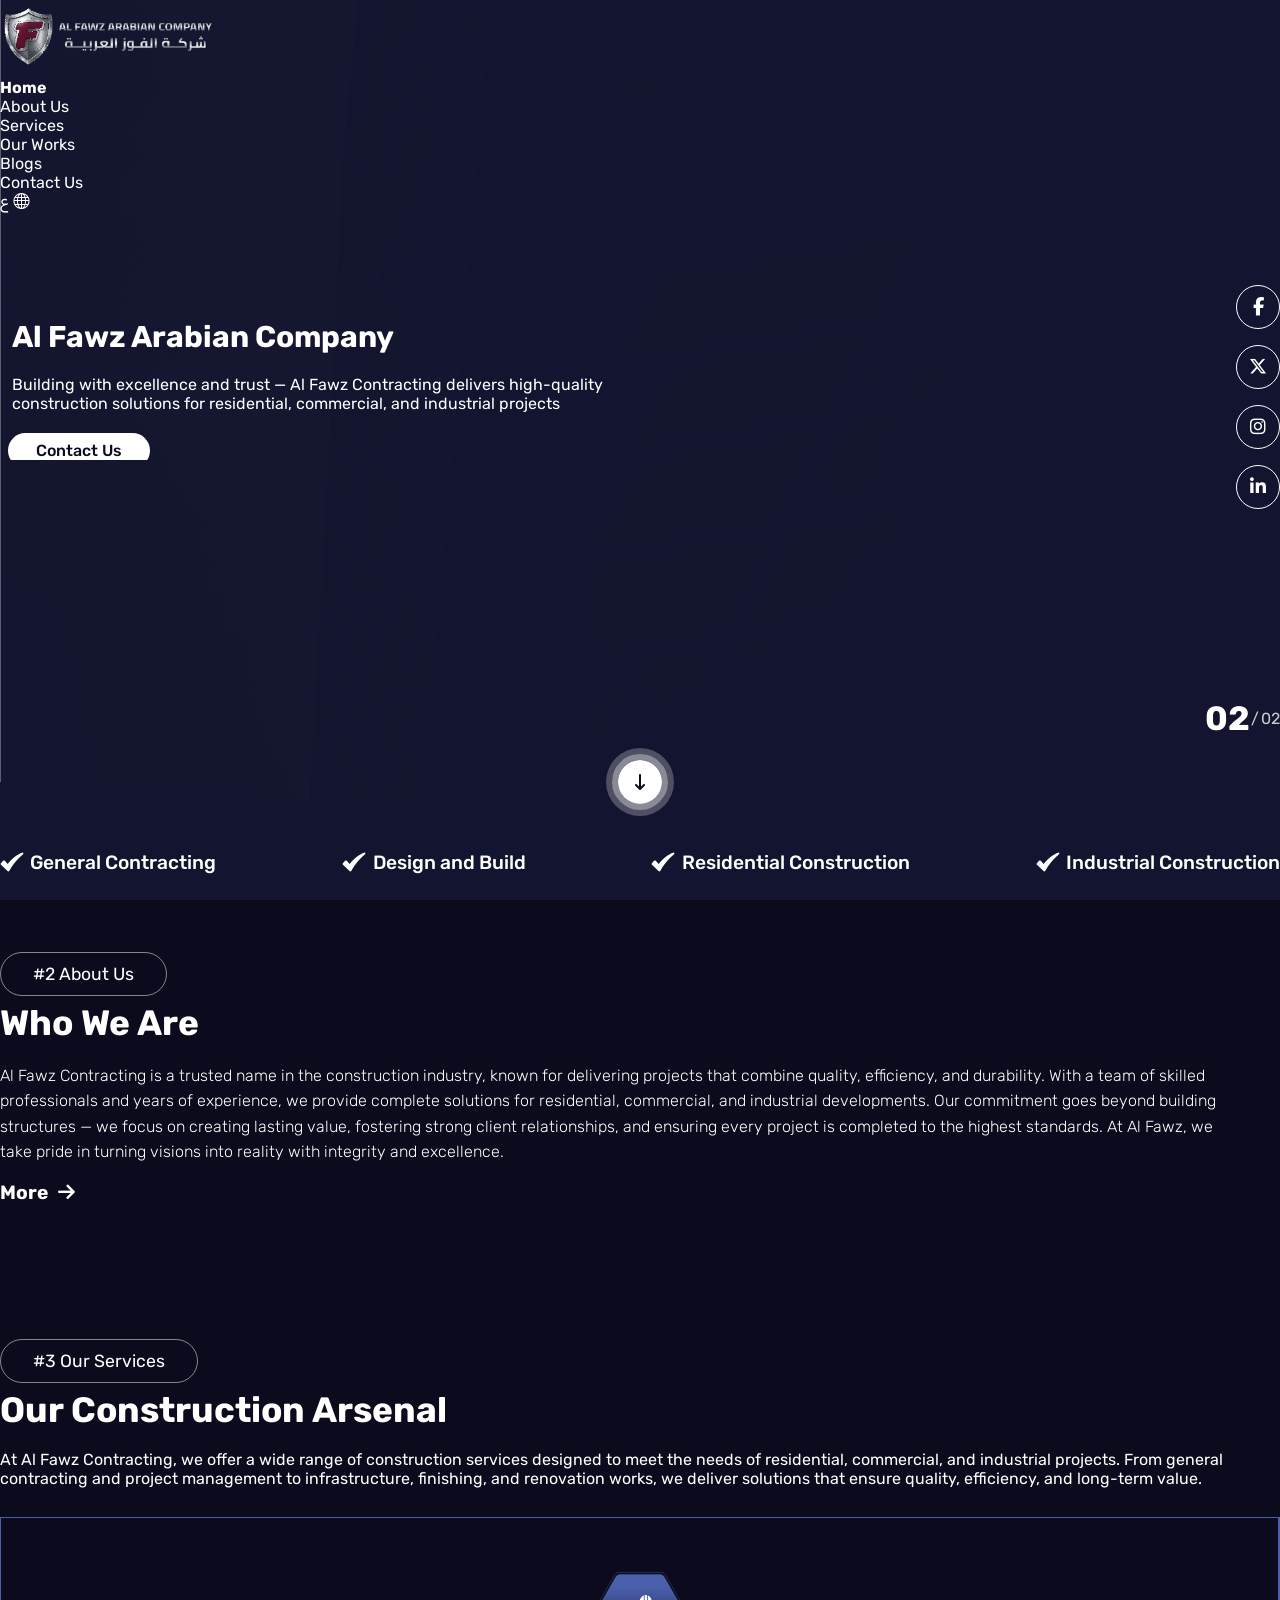
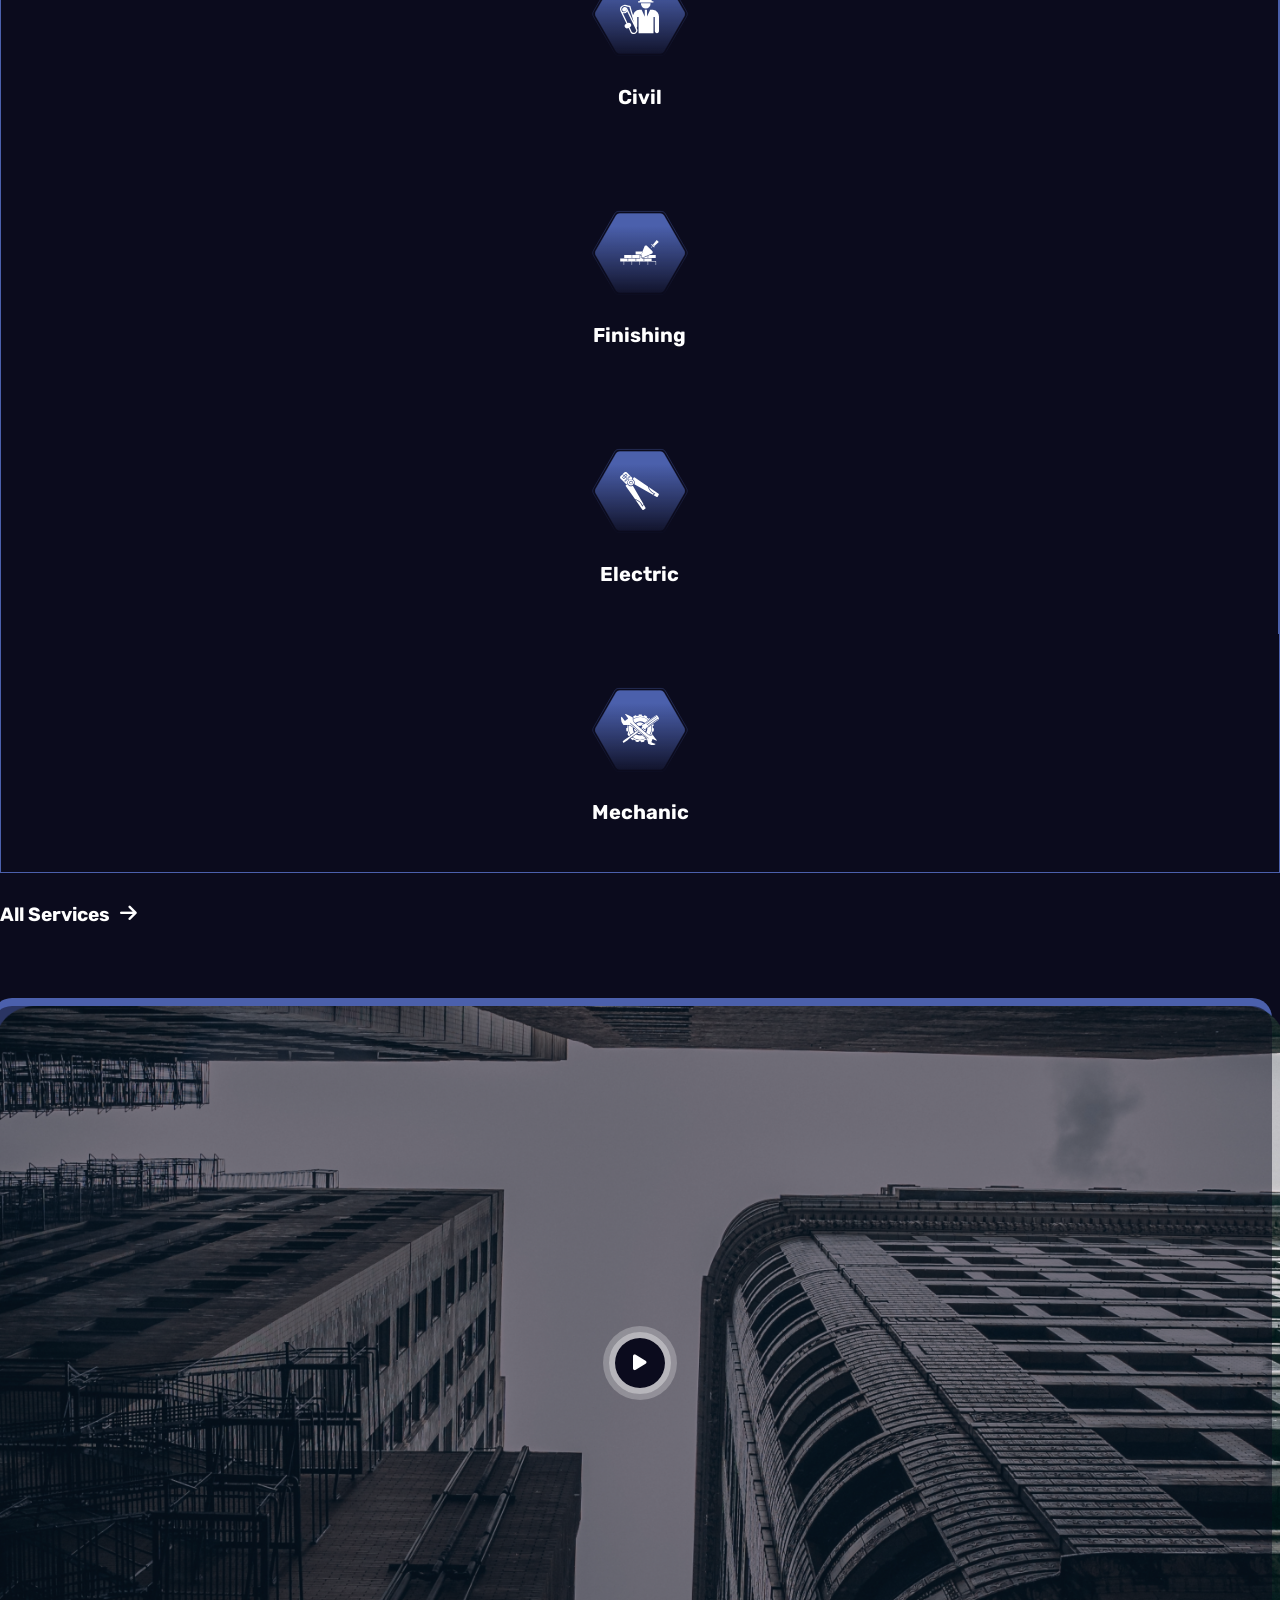
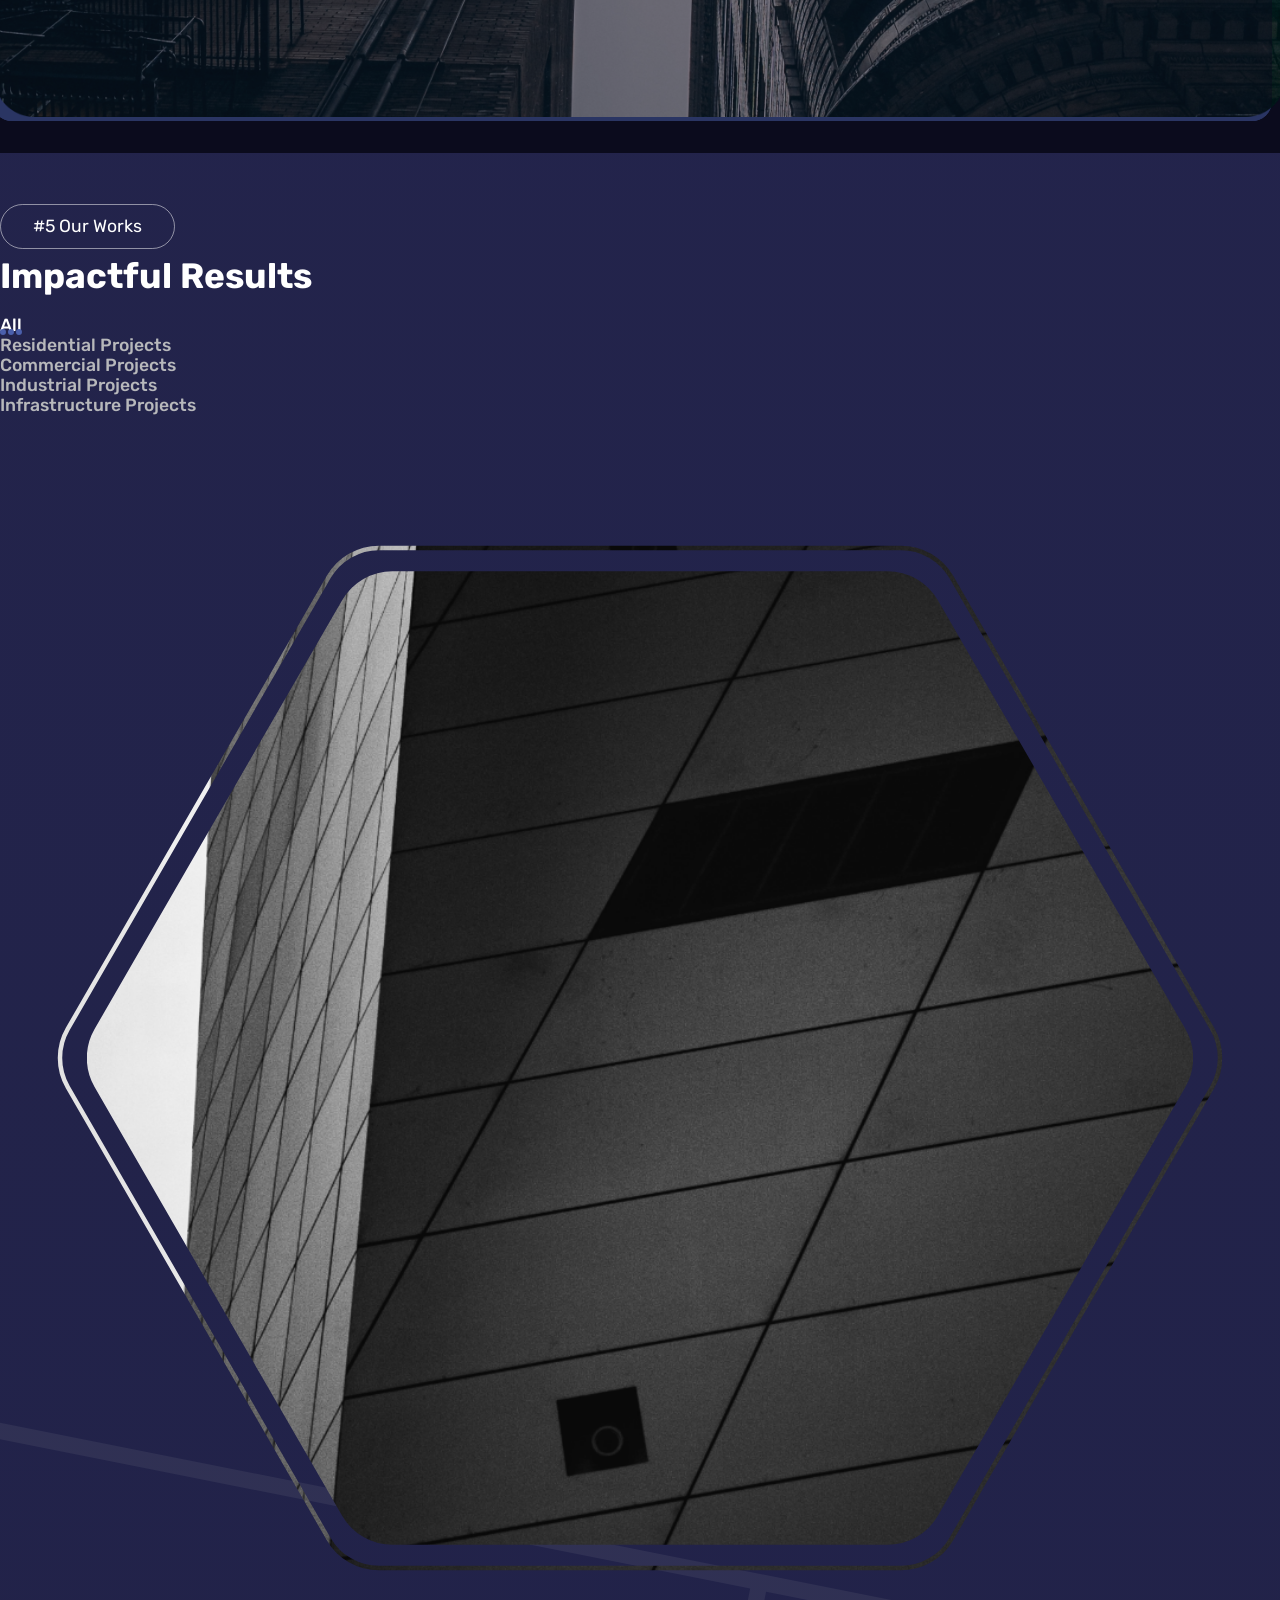
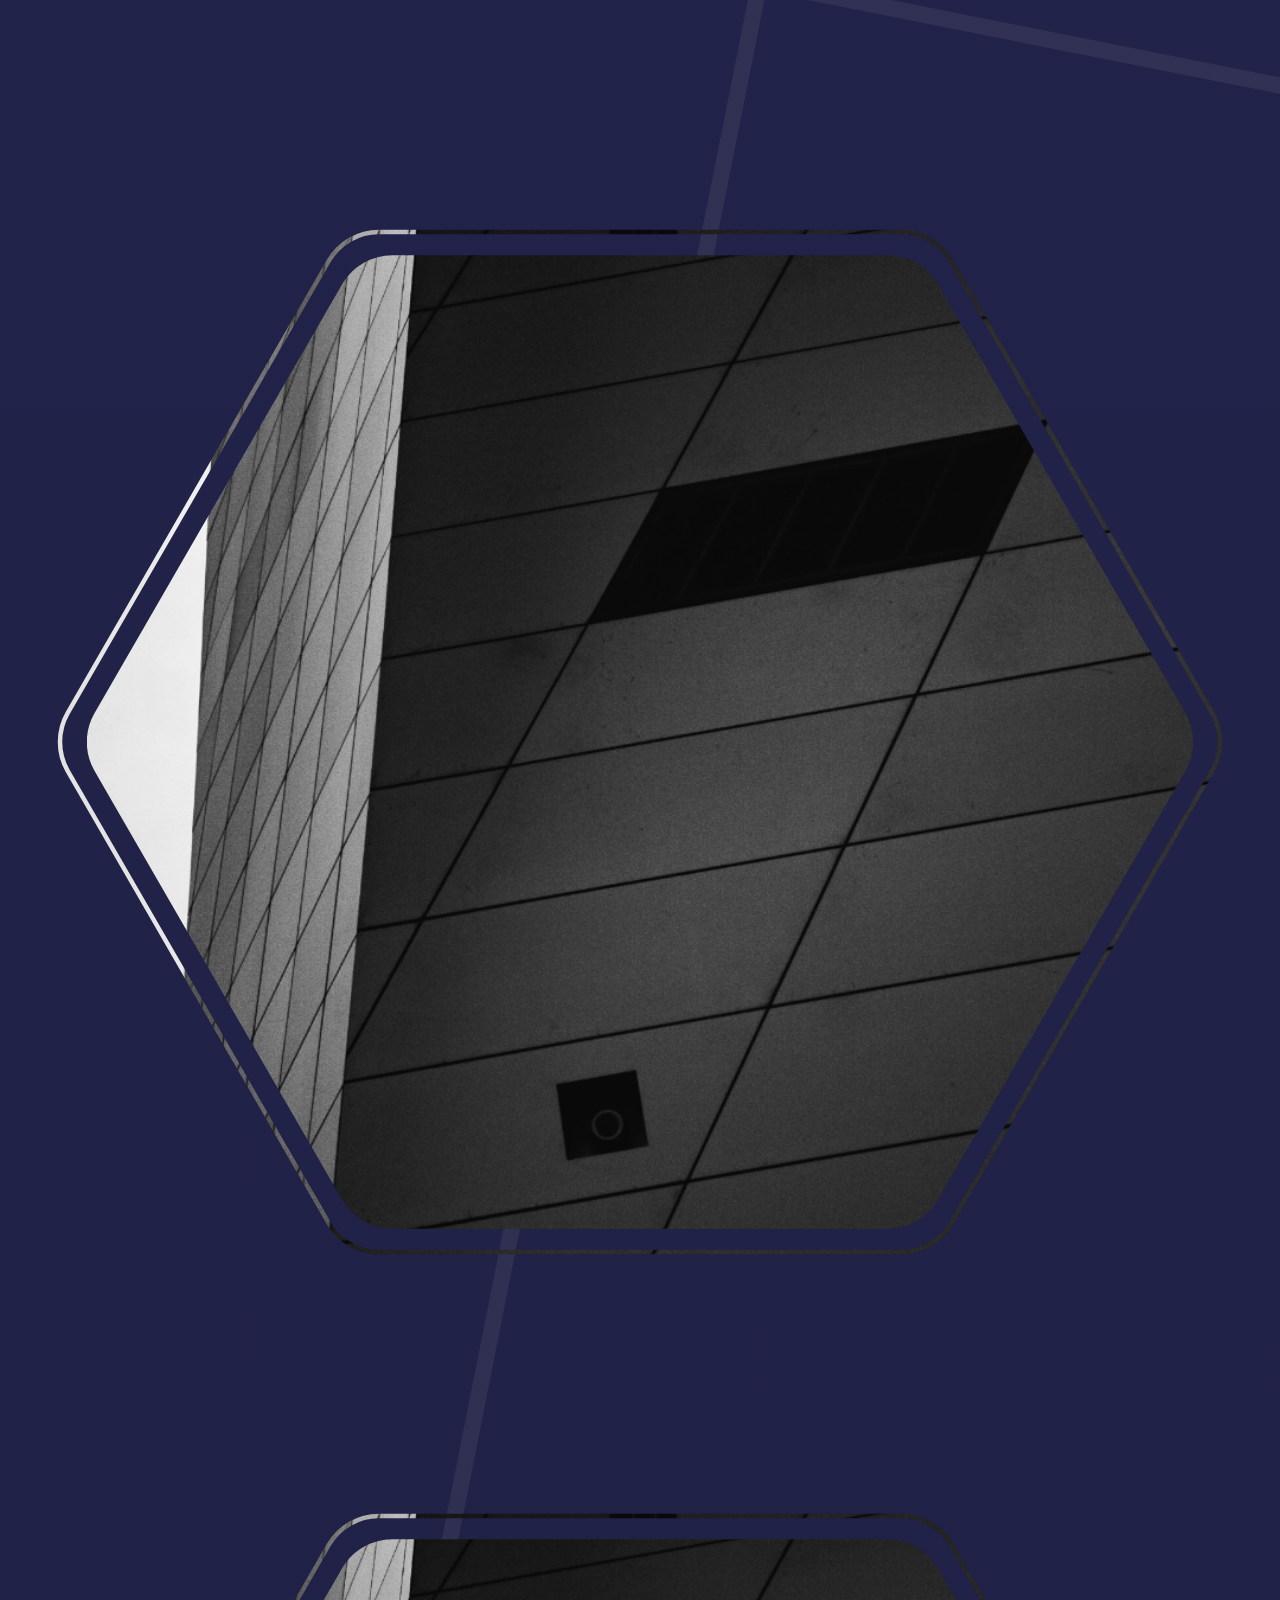
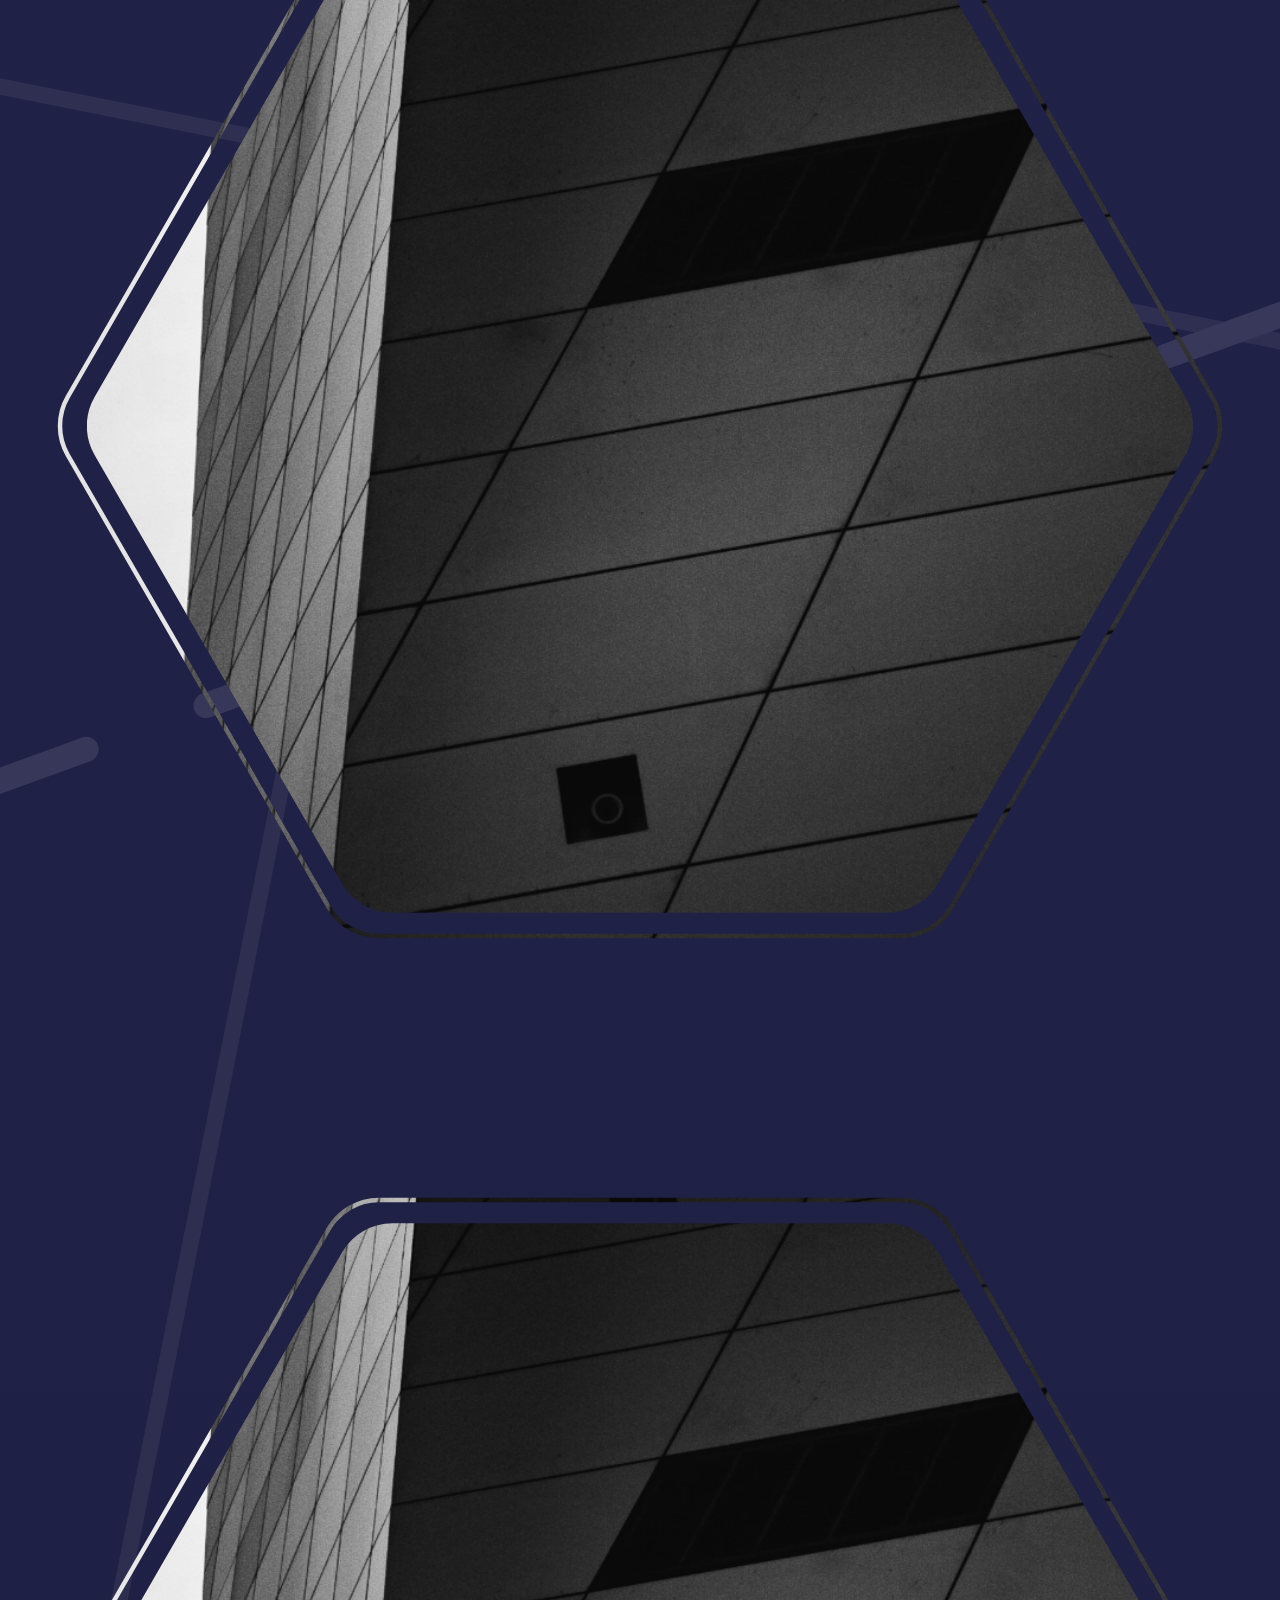
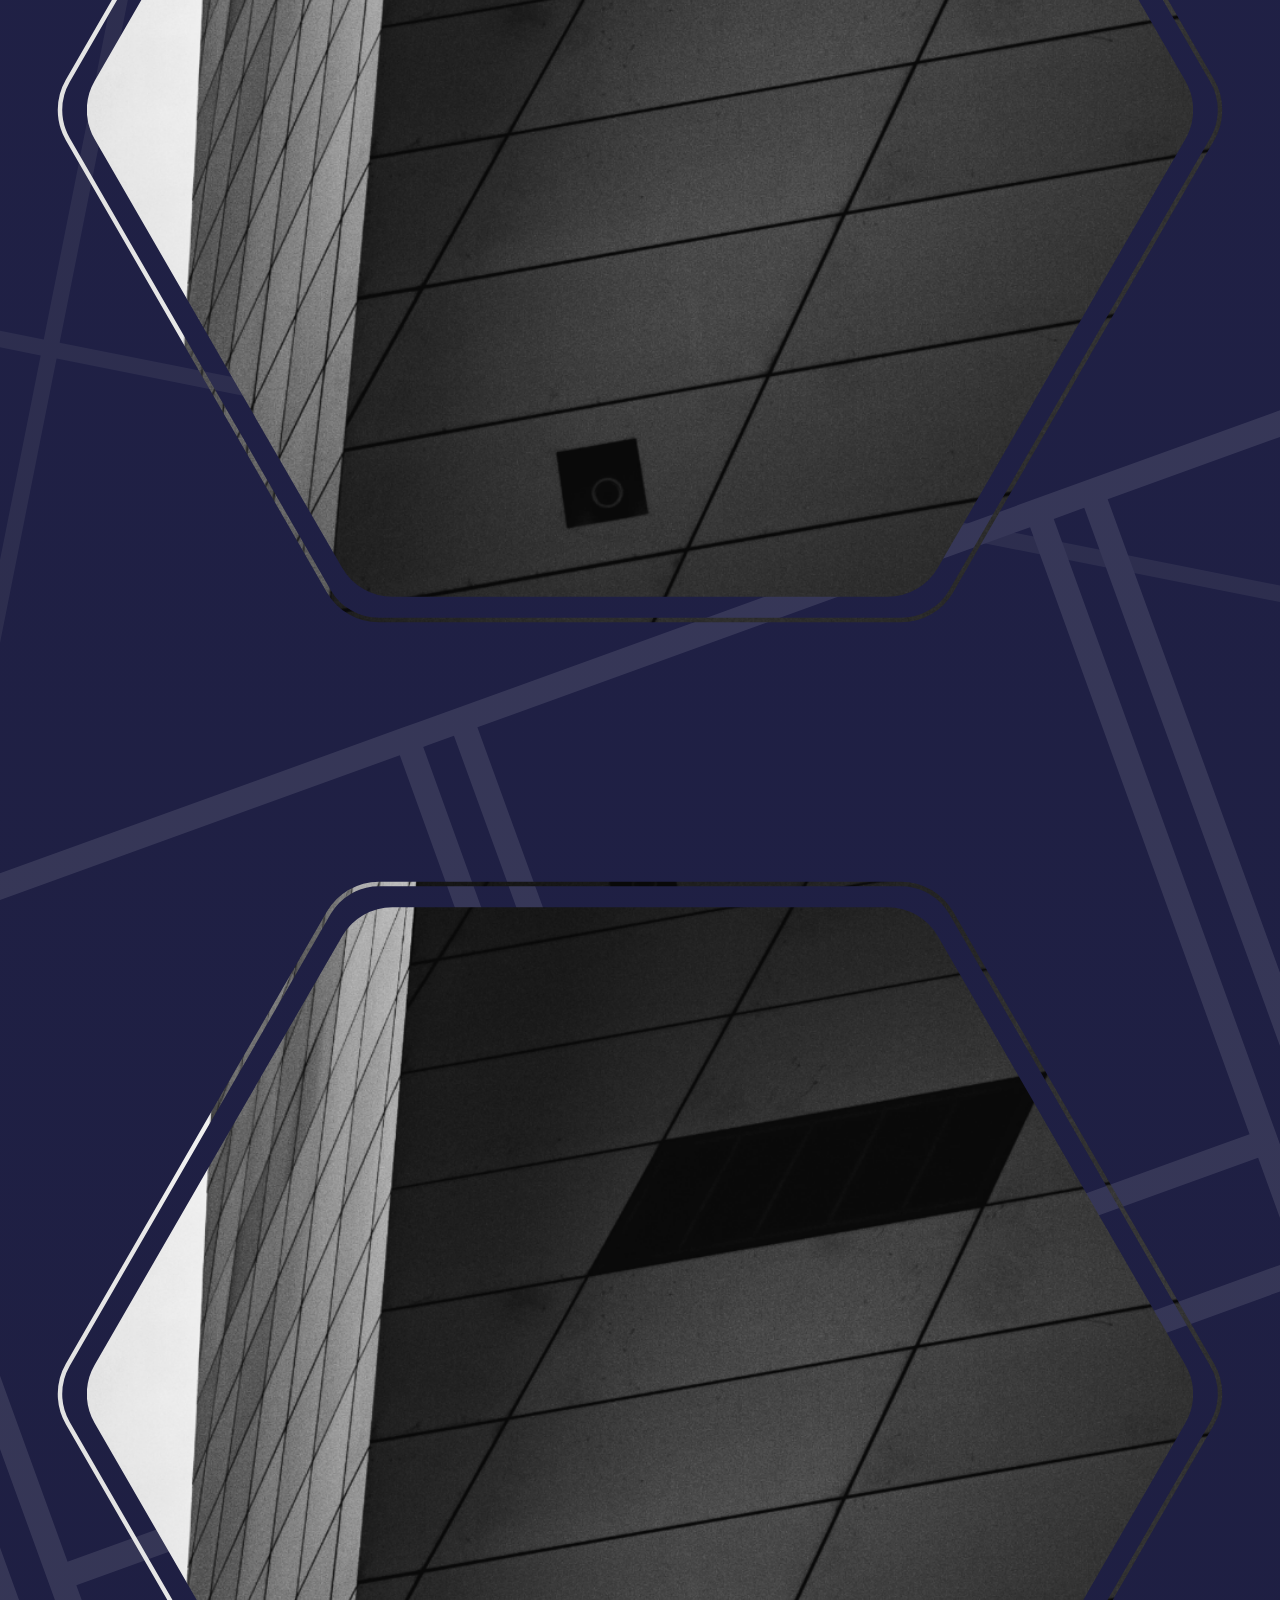
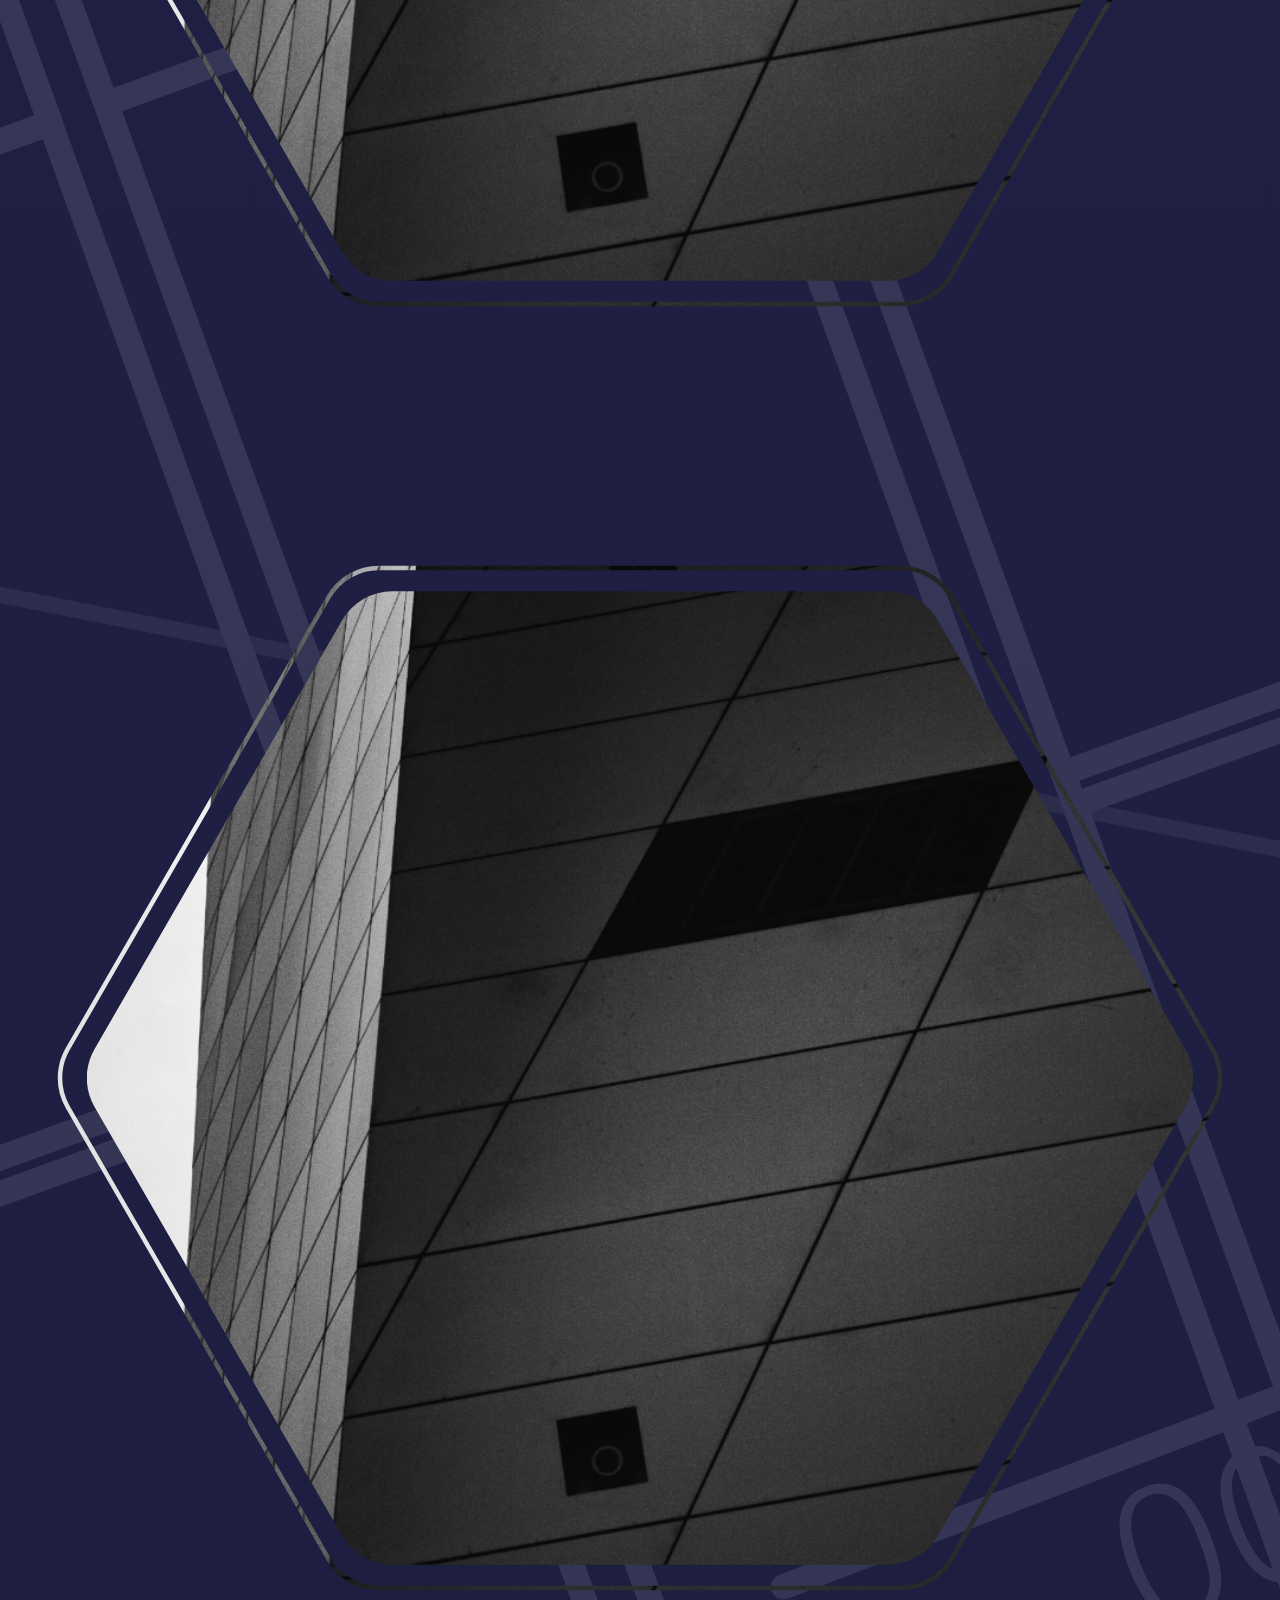
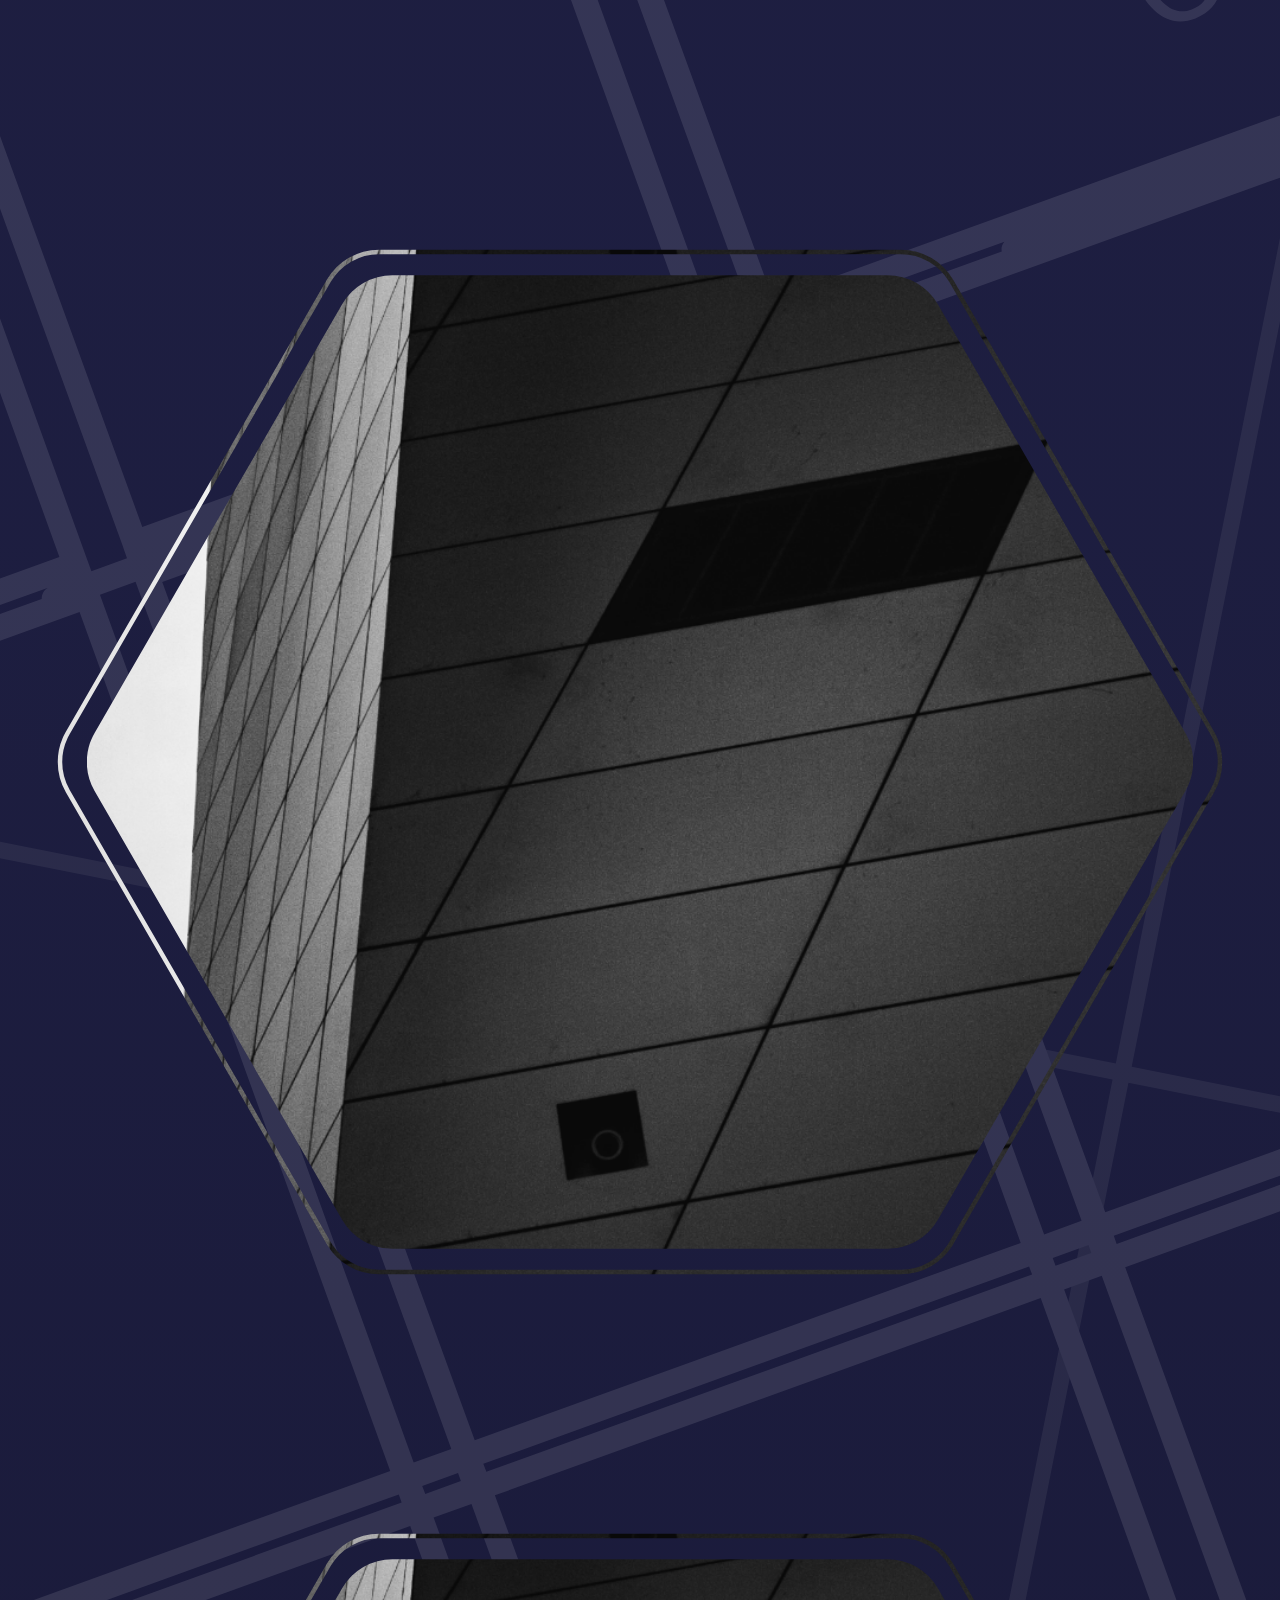
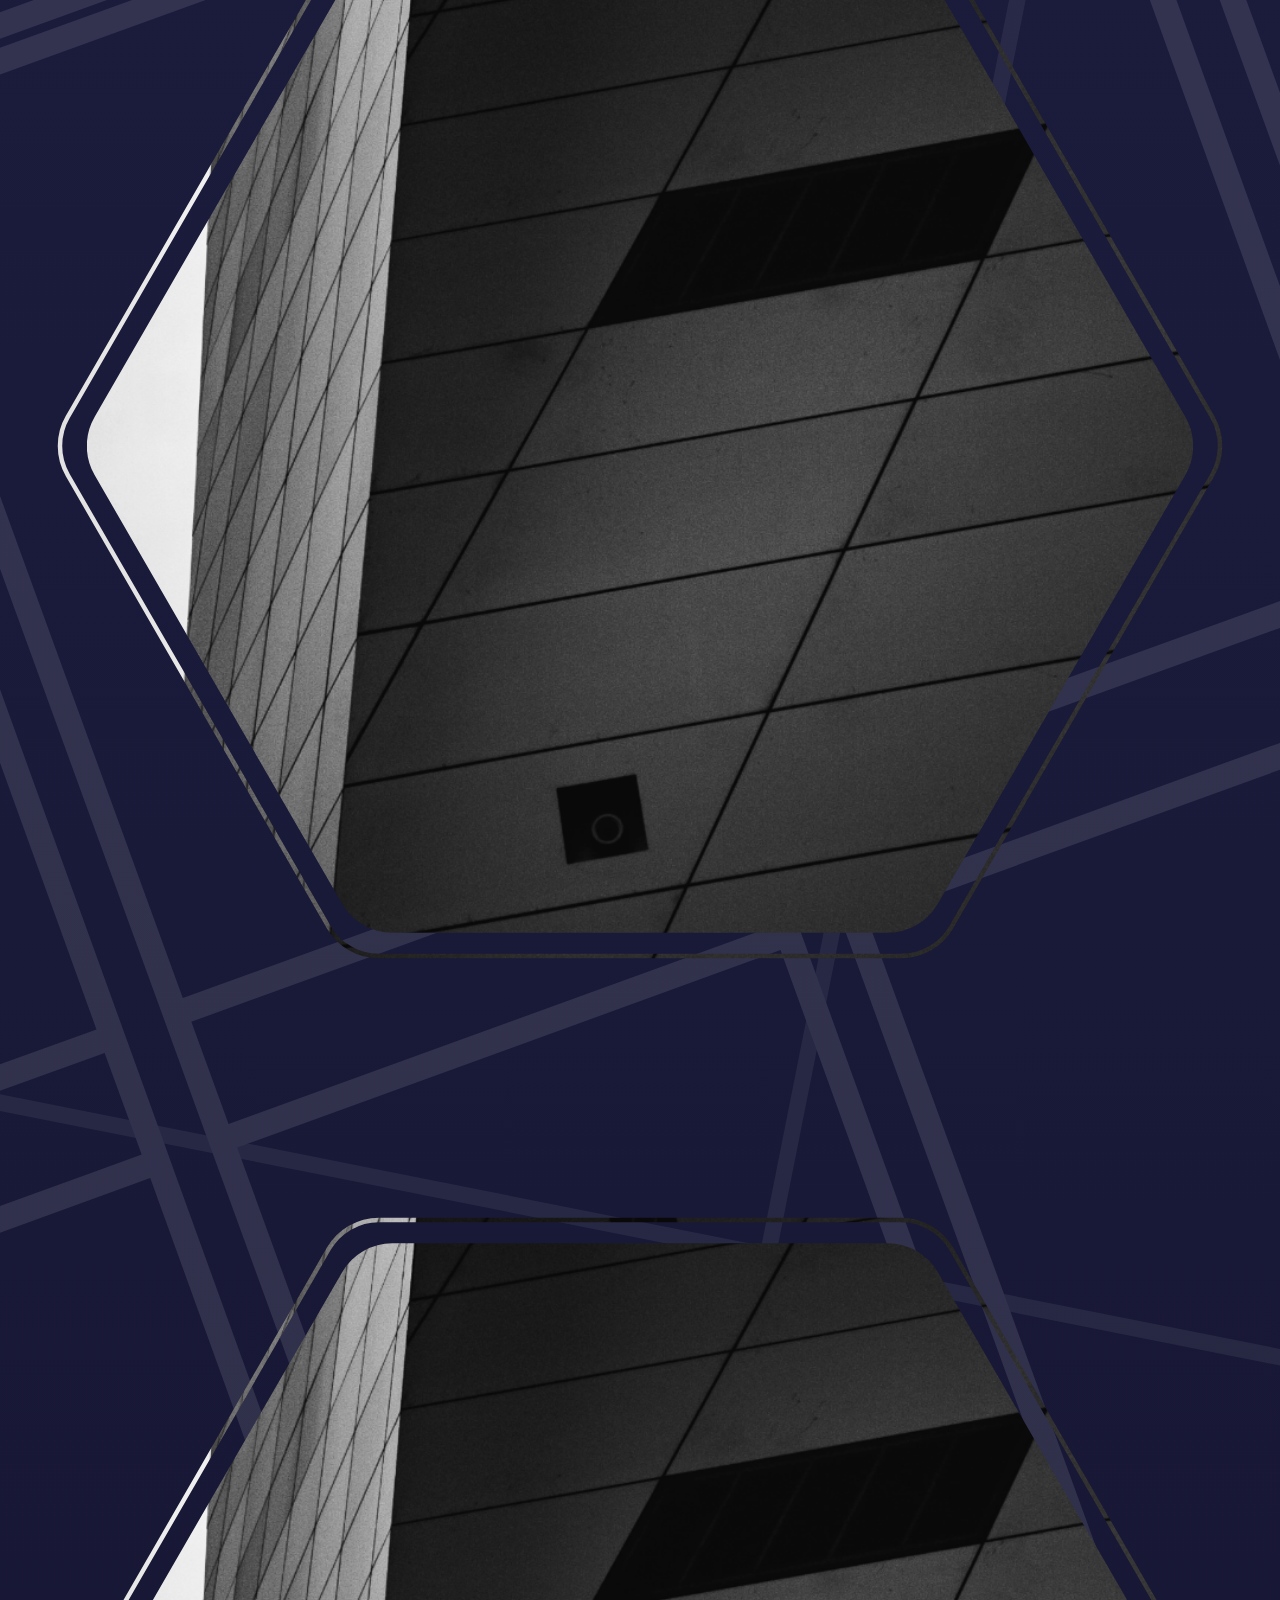
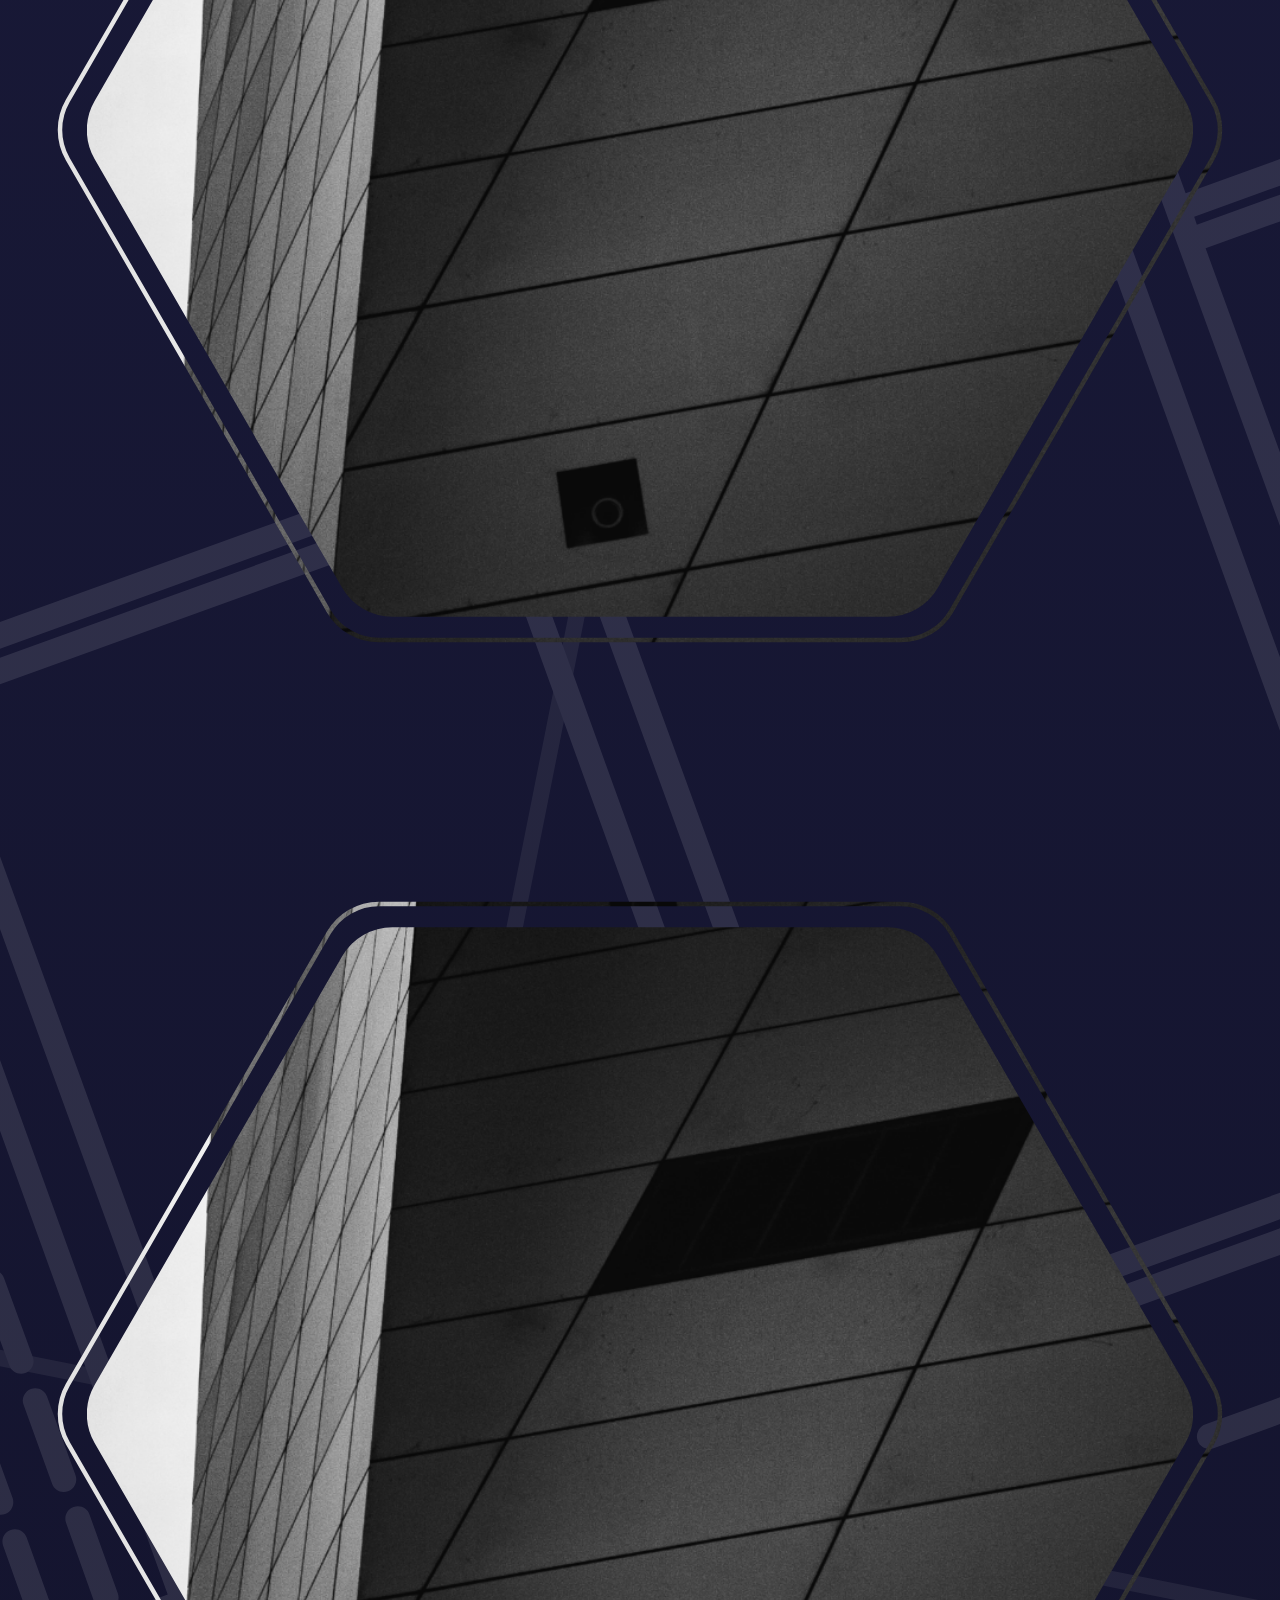
==== commit 586bddeb: "about" ====
--- a/index.html
+++ b/index.html
@@ -216,7 +216,7 @@
         </div>
         <div class="features">
           <div class="container-fluid">
-            <ul class="w-100 d-flex justify-content-between flex-wrap gap-3">
+            <ul>
               <li>General Contracting</li>
               <li>Design and Build</li>
               <li>Residential Construction</li>
--- a/css/style.css
+++ b/css/style.css
@@ -310,6 +310,24 @@
    aspect-ratio: 1/1;
 }
 
+.Stars {
+   --percent: calc(var(--rating) / 5 * 100%);
+   font-size: 1.125rem;
+   transform: rotateY(calc((180deg) * var(--dir-multiplier)));
+   -webkit-transform: rotateY(calc((180deg) * var(--dir-multiplier)));
+   -moz-transform: rotateY(calc((180deg) * var(--dir-multiplier)));
+   -ms-transform: rotateY(calc((180deg) * var(--dir-multiplier)));
+   -o-transform: rotateY(calc((180deg) * var(--dir-multiplier)));
+}
+
+.Stars::before {
+   content: "\f005 \f005 \f005 \f005 \f005";
+   font-family: fontAwesome;
+   background: linear-gradient(-90deg, #fbf30e var(--percent), #e6e6e6 var(--percent));
+   -webkit-background-clip: text;
+   -webkit-text-fill-color: transparent;
+}
+
 .breadcrumb-wrapper {
    position: relative;
    background: var(--secondry) url('../images/breadcrumb.svg');
@@ -609,9 +627,16 @@
    clip-path: polygon(50% 36%, 100% 0, 100% 100%, 0 100%, 0 0);
 }
 
+.features ul {
+   width: 100%;
+   display: flex;
+   flex-wrap: wrap;
+   gap: 1rem;
+   justify-content: space-between;
+}
+
 .features ul li {
    position: relative;
-   /* flex-grow: 1; */
    font-size: 1.2rem;
    font-weight: 500;
    display: inline-flex;
@@ -622,7 +647,6 @@
 .features ul li::before {
    content: '';
    background: url(../images/check.svg);
-   /* position: absolute; */
    width: 1.5rem;
    height: 1.5rem;
    background-size: contain;
@@ -685,13 +709,12 @@
    }
 }
 
-
+/* ------------- about --------------- */
 .about {
    position: relative;
    z-index: 4;
    color: #fff;
    padding: 4rem 0 3rem 0;
-   ;
 }
 
 .about .about-content {
@@ -708,7 +731,35 @@
    mask-position: center;
 }
 
-
+.principles_wrapper .hexagonIcon {
+   mask-image: url('../images/principle-mask.svg');
+   background: #33354b;
+   width: 8rem;
+}
+
+.testimonials .review {
+   border: 1px solid var(--light-color);
+   padding: 1rem .5rem;
+   border-radius: 22px;
+   -webkit-border-radius: 22px;
+   -moz-border-radius: 22px;
+   -ms-border-radius: 22px;
+   -o-border-radius: 22px;
+}
+
+.testimonials .review .card-title::before {
+   content: '';
+   position: absolute;
+   inset-inline-end: 1rem;
+   z-index: 2;
+   width: 33px;
+   height: 44px;
+   background-image: url(../images/quote.png);
+   background-repeat: no-repeat;
+   background-size: contain;
+}
+
+/* ------------- hexagon sections --------------- */
 .card {
    height: 100%;
    border: unset;
@@ -738,8 +789,14 @@
    border-block-start: 1px solid var(--light-color);
 }
 
-
-
+.servName,
+.achievementName {
+   font-size: 1.25rem;
+   font-weight: bold;
+}
+
+.outer_hex_icon,
+.inner_hex_icon,
 .hexagonIcon {
    background: var(--linear2);
    width: 6rem;
@@ -761,12 +818,43 @@
    -webkit-filter: brightness(0) invert(1);
 }
 
-.servName,
-.achievementName {
-   font-size: 1.25rem;
-   font-weight: bold;
-}
-
+.outer_hex_icon,
+.inner_hex_icon {
+   margin-block: 0;
+   position: relative;
+}
+
+.double_hex_line+* {
+   word-spacing: 36px;
+   width: calc(100% - 3.1rem);
+}
+
+.outer_hex_icon {
+   box-shadow: inset 0px 3px 6px #00000029;
+   width: 3.1rem;
+}
+
+.inner_hex_icon {
+   background: var(--white);
+   width: 55%;
+}
+
+.double_hex_line::after {
+   content: '';
+   position: absolute;
+   inset-inline-end: -13px;
+   background: var(--linear2);
+   width: 16px;
+   height: 6px;
+   border-start-end-radius: 70px;
+   border-end-end-radius: 70px;
+   top: 50%;
+   transform: translateY(-50%);
+   z-index: -4;
+}
+
+
+/* ------------- vid section --------------- */
 .video-wrap {
    position: relative;
    margin-bottom: 2rem;
@@ -846,6 +934,7 @@
    -o-transform: translate(calc(-50% * var(--dir-multiplier)), -50%);
 }
 
+/* ------------- projects --------------- */
 .projects.inHome {
    background: var(--linear);
 }
@@ -888,7 +977,6 @@
    mask-size: 92%;
    mask-position: center;
 }
-
 
 .projects .card img {
    aspect-ratio: 4 / 4;
@@ -946,8 +1034,7 @@
    -o-transform: rotate(0);
 }
 
-
-
+/* ------------- achievements --------------- */
 .achievements {
    background: var(--linear);
 }
@@ -968,6 +1055,7 @@
    font-size: 1.5rem;
 }
 
+.our_team .card-img-top,
 .blogs .card-img-top {
    border-radius: 22px;
    -webkit-border-radius: 22px;
@@ -981,10 +1069,15 @@
    aspect-ratio: 12 / 12;
 }
 
-
+.our_team .card-img-top img {
+   aspect-ratio: 10/12;
+}
+
+.our_team .card-body,
 .blogs .card-body {
    position: absolute;
    bottom: 0;
+   inset-inline: 0;
    flex-grow: 1;
    padding: 1.75rem;
    box-shadow: 0px 3px 6px #00000029;
@@ -999,6 +1092,10 @@
    color: var(--white);
 }
 
+.our_team .card-body {
+   padding: 1.75rem 1rem;
+}
+
 .blogs .card-title {
    display: flex;
    align-items: center;
@@ -1077,55 +1174,80 @@
 }
 
 
-
-.newsLetter {
-   background: url('../images/newsLetter.png');
+/* ------------- contact --------------- */
+.contact {
+   padding-block: 4rem;
+   background: url('../images/contact.svg');
+   background-position: left top;
+   background-repeat: no-repeat;
+}
+
+.contact-data .contact-info {
+   position: relative;
+   height: 100%;
+   border-radius: 22px;
+   -webkit-border-radius: 22px;
+   -moz-border-radius: 22px;
+   -ms-border-radius: 22px;
+   -o-border-radius: 22px;
    background-size: cover;
+   background-position: center;
+   height: 100%;
+   background-color: rgba(255, 255, 255, 0.233);
+   overflow: hidden;
+}
+
+.contact-data .contact-info::before {
+   content: '';
+   position: absolute;
+   display: block;
+   width: 45%;
+   aspect-ratio: 1/1;
+   inset-inline-start: 50%;
+   top: 50%;
+   background: radial-gradient(var(--white), rgba(var(--whiteOp), .35));
+   transform: translate(calc(50% * var(--dir-multiplier)), -50%);
+   -webkit-transform: translate(calc(50% * var(--dir-multiplier)), -50%);
+   -moz-transform: translate(calc(50% * var(--dir-multiplier)), -50%);
+   -ms-transform: translate(calc(50% * var(--dir-multiplier)), -50%);
+   -o-transform: translate(calc(50% * var(--dir-multiplier)), -50%);
+   border-radius: 50%;
+   -webkit-border-radius: 50%;
+   -moz-border-radius: 50%;
+   -ms-border-radius: 50%;
+   -o-border-radius: 50%;
+}
+
+.contact-data .contact-wrapper {
+   padding: 1.85rem 1.2rem;
+   background-color: rgba(var(--mainOp), .38);
+   backdrop-filter: blur(33px);
+   height: 100%;
+}
+
+.contact-data .contact-info:not(:last-child) {
+   margin-bottom: 1rem;
+}
+
+.contact-data .contact-info i {
+   display: flex;
+   align-items: center;
+   width: auto;
+   height: 48px;
+   margin-bottom: .25rem;
+   font-size: 2rem;
    color: var(--white);
-   padding-top: 4rem;
-   padding-inline-start: var(--gutter-x);
-   overflow: hidden;
-   position: relative;
-}
-
-[dir=rtl] .newsLetterForm {
-   clip-path: polygon(80% 0, 100% 28%, 100% 100%, 0 100%, 0 0);
-}
-
-.newsLetter .overlay {
-   background: #00413a80;
-}
-
-.newsLetterForm {
-   position: relative;
-   background: #F4F4F2;
-   clip-path: polygon(20% 0%, 100% 0, 100% 100%, 0 100%, 0 28%);
-   padding: 6rem 4rem;
-}
-
-.newsLetterForm label {
-   font-weight: 500;
-   color: #5A5A5A
-}
-
-.newsLetterForm .form-control {
-   background: #FFFFFF 0% 0% no-repeat padding-box;
-   border-radius: 41px;
-   padding: 10px 20px;
-   border: none !important;
-   box-shadow: none !important;
-}
-
-.newsLetterForm::before {
-   content: '';
-   position: absolute;
-   top: 0;
-   bottom: 0;
+}
+
+.contact-data iframe {
    width: 100%;
-   background: url(../images/Mask\ Group\ 6.svg);
-   background-size: contain;
-   background-repeat: no-repeat;
-   z-index: -1;
+   height: 55vh;
+   border-radius: 20px;
+   -webkit-border-radius: 20px;
+   -moz-border-radius: 20px;
+   -ms-border-radius: 20px;
+   -o-border-radius: 20px;
+   margin-top: 3rem;
 }
 
 /* ------------- footer --------------- */
@@ -1191,11 +1313,6 @@
    -moz-border-radius: 20px;
    -ms-border-radius: 20px;
    -o-border-radius: 20px;
-   clip-path: polygon(100% 0, 100% 82%, 74% 100%, 0 100%, 0 0);
-}
-
-[dir=rtl] .mission-img img {
-   clip-path: polygon(100% 0, 100% 100%, 26% 100%, 0 82%, 0 0);
 }
 
 .MindSet {
@@ -1302,16 +1419,6 @@
 .proj-info .about-content li label {
    font-weight: bold;
 }
-
-.blogs.H_blogs {
-   background: var(--main);
-   padding-bottom: 5rem;
-}
-
-.blogs.H_blogs .card {
-   background: var(--secondry);
-}
-
 
 .clientBox .clientImg {
    text-align: center;
@@ -1337,149 +1444,6 @@
 }
 
 
-/*  */
-.contact-data .contact-info {
-   position: relative;
-   height: 100%;
-   border-radius: 22px;
-   -webkit-border-radius: 22px;
-   -moz-border-radius: 22px;
-   -ms-border-radius: 22px;
-   -o-border-radius: 22px;
-   background-size: cover;
-   background-position: center;
-   height: 100%;
-   background-color: rgba(255, 255, 255, 0.233);
-   overflow: hidden;
-}
-
-.contact-data .contact-info::before{
-   content: '';
-   position: absolute;
-   display: block;
-   width: 45%;
-   aspect-ratio: 1/1;
-   inset-inline-start: 50%;
-   top: 50%;
-   background: radial-gradient(var(--white), rgba(var(--whiteOp),.35));
-   transform: translate(calc(50% * var(--dir-multiplier) ) , -50%);
-   -webkit-transform: translate(calc(50% * var(--dir-multiplier) ) , -50%);
-   -moz-transform: translate(calc(50% * var(--dir-multiplier) ) , -50%);
-   -ms-transform: translate(calc(50% * var(--dir-multiplier) ) , -50%);
-   -o-transform: translate(calc(50% * var(--dir-multiplier) ) , -50%);
-   border-radius: 50%;
-   -webkit-border-radius: 50%;
-   -moz-border-radius: 50%;
-   -ms-border-radius: 50%;
-   -o-border-radius: 50%;
-}
-
-.contact-data .contact-wrapper {
-   padding: 1.65rem 1.2rem;
-   background-color: rgba(var(--mainOp), .38);
-   backdrop-filter: blur(33px);
-   height: 100%;
-}
-
-.contact-data .contact-info:not(:last-child) {
-   margin-bottom: 1rem;
-}
-
-.contact-data .contact-info i {
-   display: flex;
-   align-items: center;
-   width: auto;
-   height: 48px;
-   margin-bottom: .25rem;
-   font-size: 2rem;
-   color: var(--white);
-}
-
-.contact {
-   padding-block: 4rem;
-   background: url('../images/contact.svg');
-   background-position: left top;
-   /* background-size: 100%; */
-   background-repeat: no-repeat;
-}
-
-.info-box {
-   position: relative;
-   background: var(--box);
-   padding: .85rem 1.5rem;
-   border-radius: 15px;
-   -webkit-border-radius: 15px;
-   -moz-border-radius: 15px;
-   -ms-border-radius: 15px;
-   -o-border-radius: 15px;
-}
-
-.info-box:not(:last-child) {
-   margin-bottom: 1rem;
-}
-
-.info {
-   display: flex;
-   align-items: center;
-   gap: 1.75rem;
-}
-
-.infoIcon {
-   background: var(--main);
-   border-radius: 13px;
-   padding: .8rem 1.6rem;
-   font-size: 24px;
-   -webkit-border-radius: 13px;
-   -moz-border-radius: 13px;
-   -ms-border-radius: 13px;
-   -o-border-radius: 13px;
-}
-
-.infoName {
-   font-weight: bold;
-   font-size: 1.09rem;
-   margin-bottom: .75rem;
-}
-
-.gallery .gallery-container {
-   display: grid;
-   grid-template-columns: repeat(24, minmax(0, 1fr));
-   grid-auto-rows: minmax(100px, auto);
-   gap: 0.85rem;
-}
-
-.gallery .gallery-container .img {
-   border-radius: 2rem;
-   grid-column: span 4;
-   grid-row: span 1;
-}
-
-.gallery .gallery-container .img:nth-child(-n + 5) {
-   grid-column: span 5;
-}
-
-.gallery .gallery-container .img img {
-   -o-object-fit: cover;
-   object-fit: cover;
-   width: 100%;
-   height: 100%;
-   border-radius: 12px;
-   -webkit-border-radius: 12px;
-   -moz-border-radius: 12px;
-   -ms-border-radius: 12px;
-   -o-border-radius: 12px;
-}
-
-.gallery .gallery-container .img:nth-child(1) {
-   grid-row: span 2;
-   grid-column: span 14;
-   max-height: unset;
-}
-
-.gallery .gallery-container .img:nth-child(1) img {
-   aspect-ratio: 9 / 6;
-}
-
 /* -------- media -------- */
 @media (min-width: 768px) {
    html {
@@ -1597,10 +1561,6 @@
       background-size: cover;
    }
 
-   .breadcrumb {
-      padding: 3.5rem 0;
-   }
-
    .mission .missionParent {
       flex-direction: column-reverse;
    }
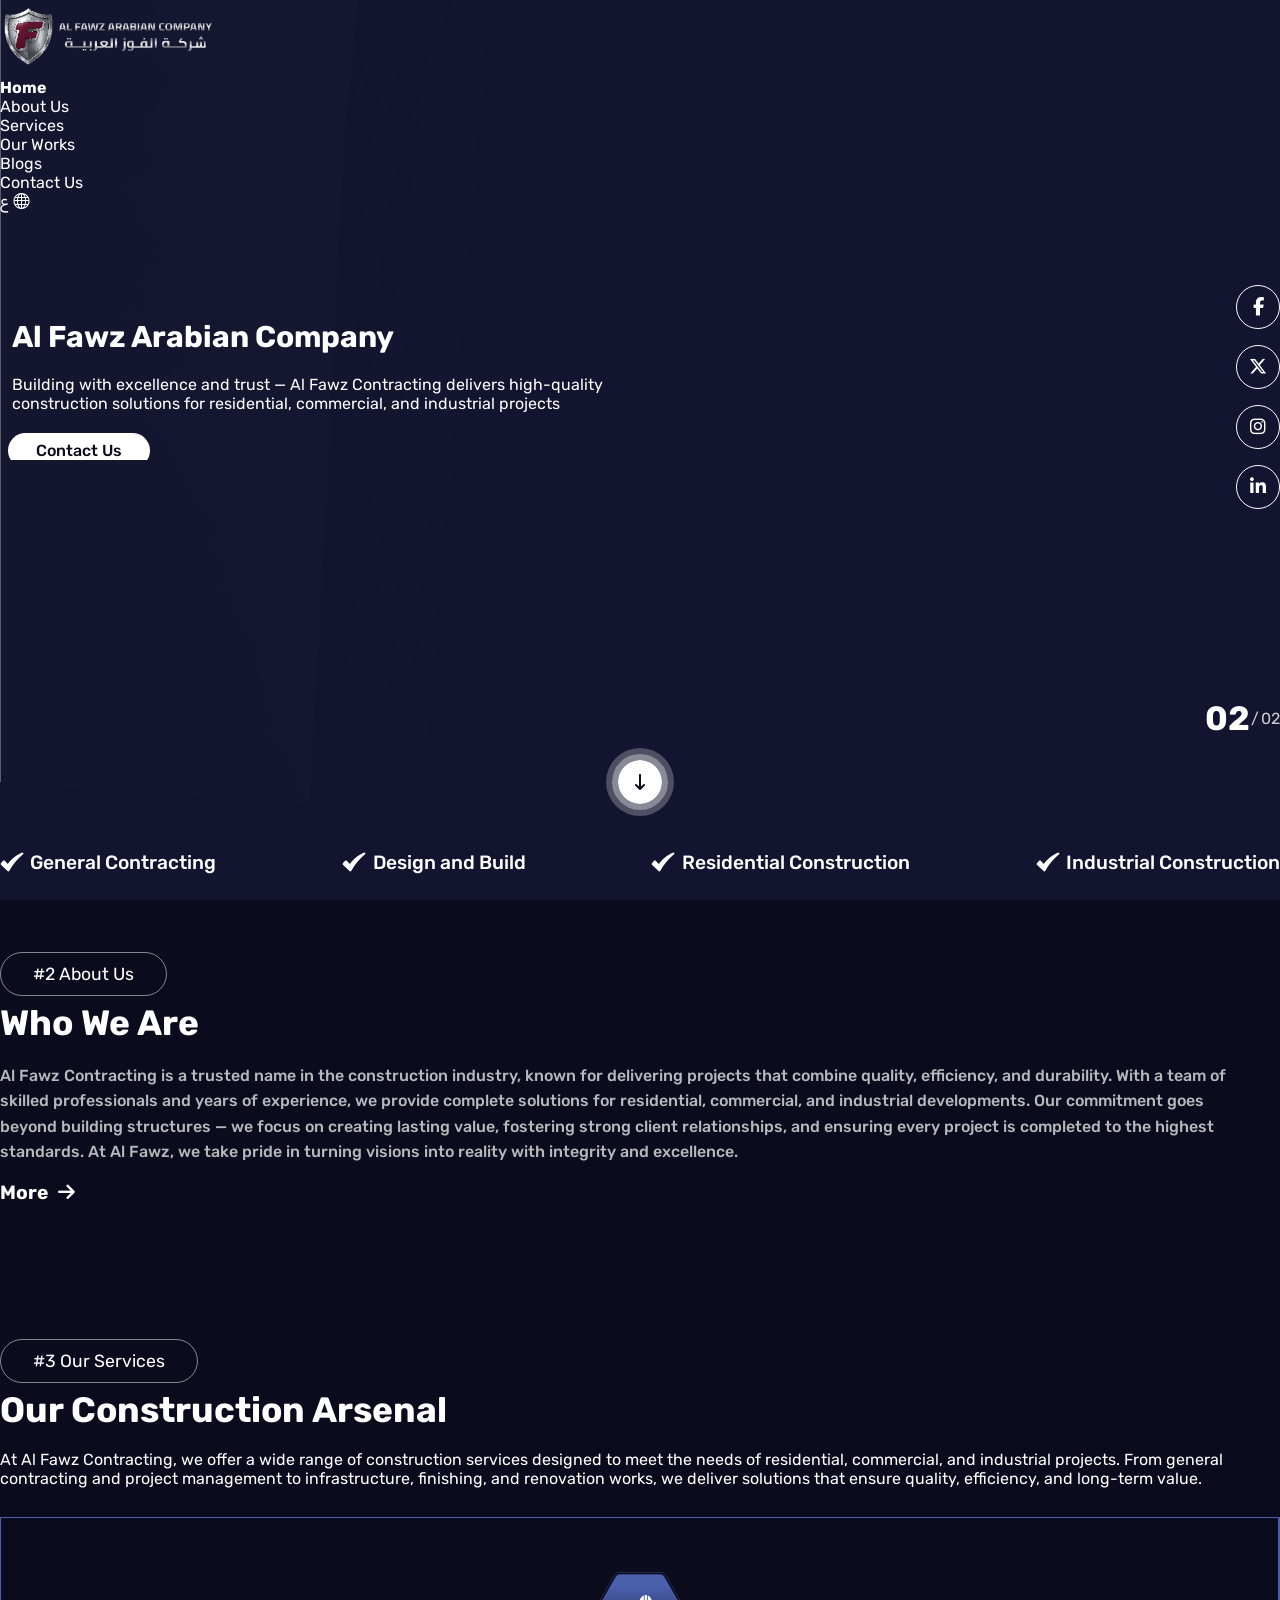
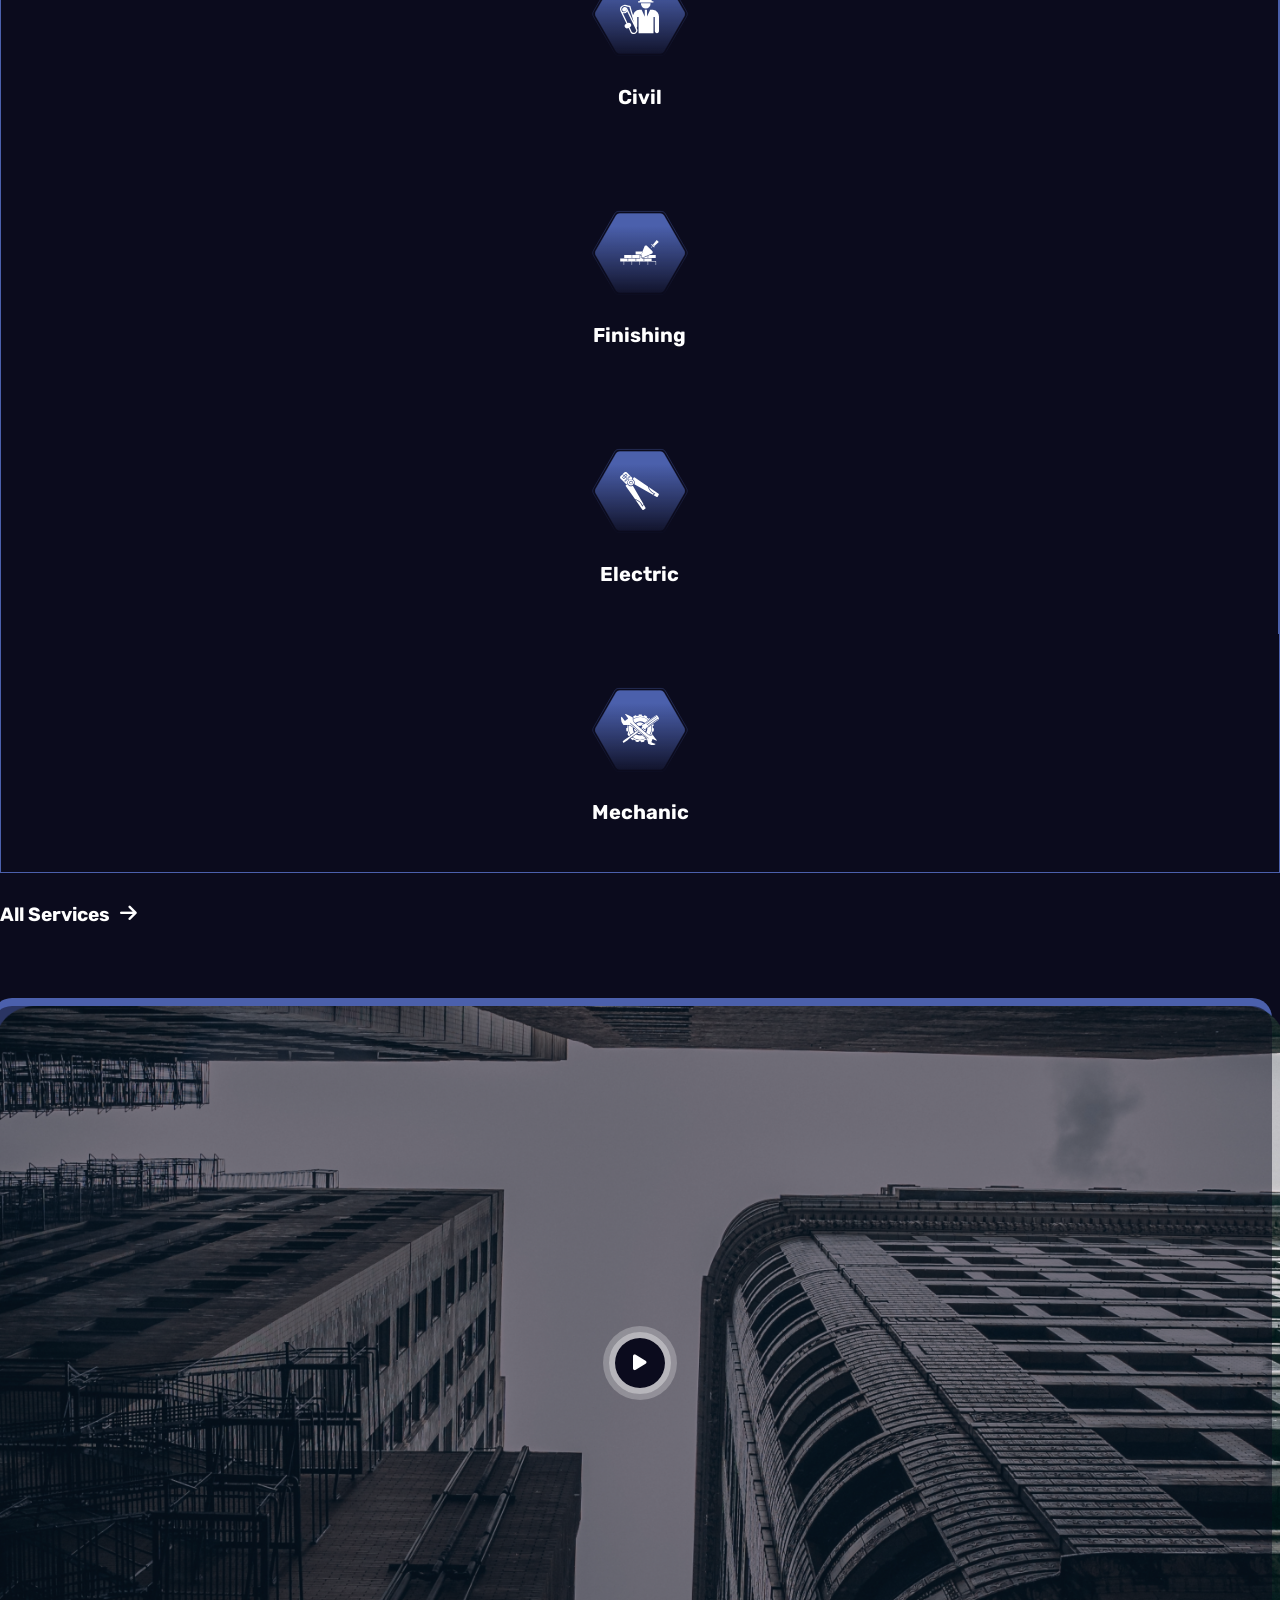
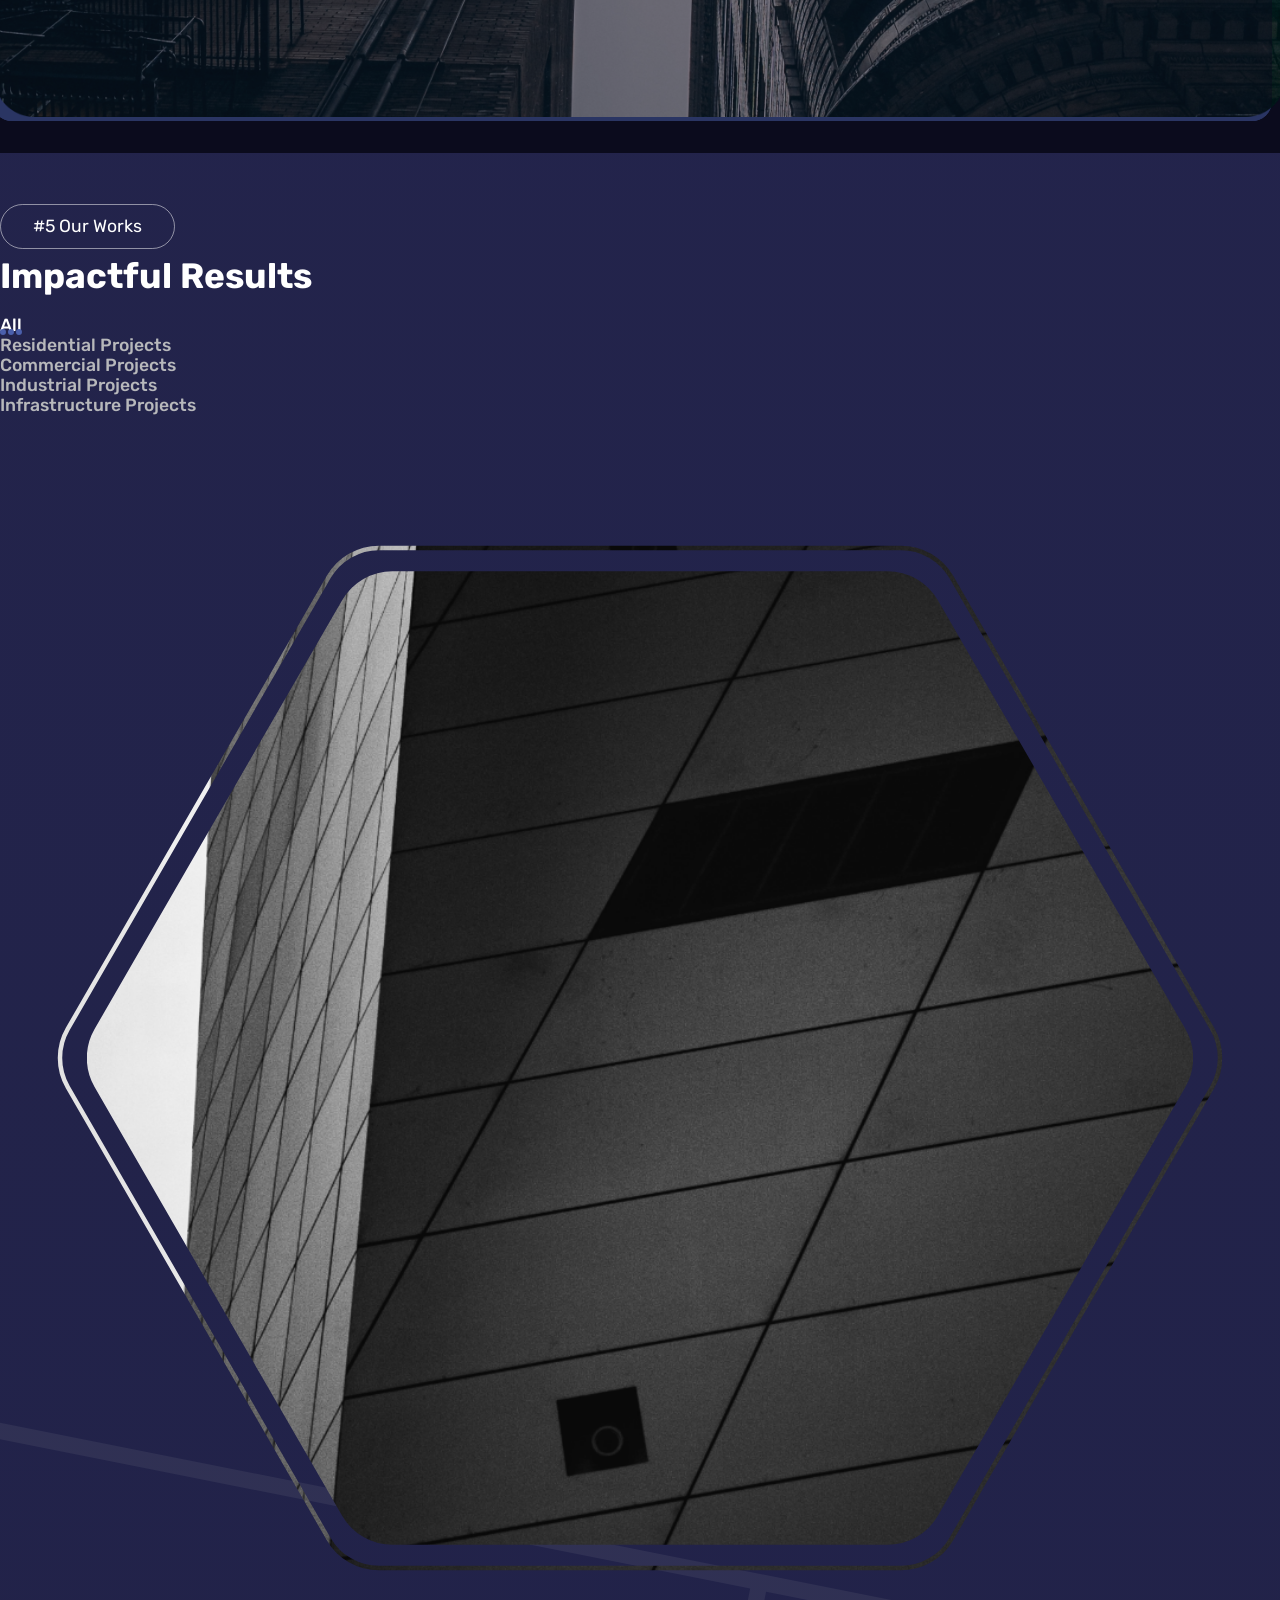
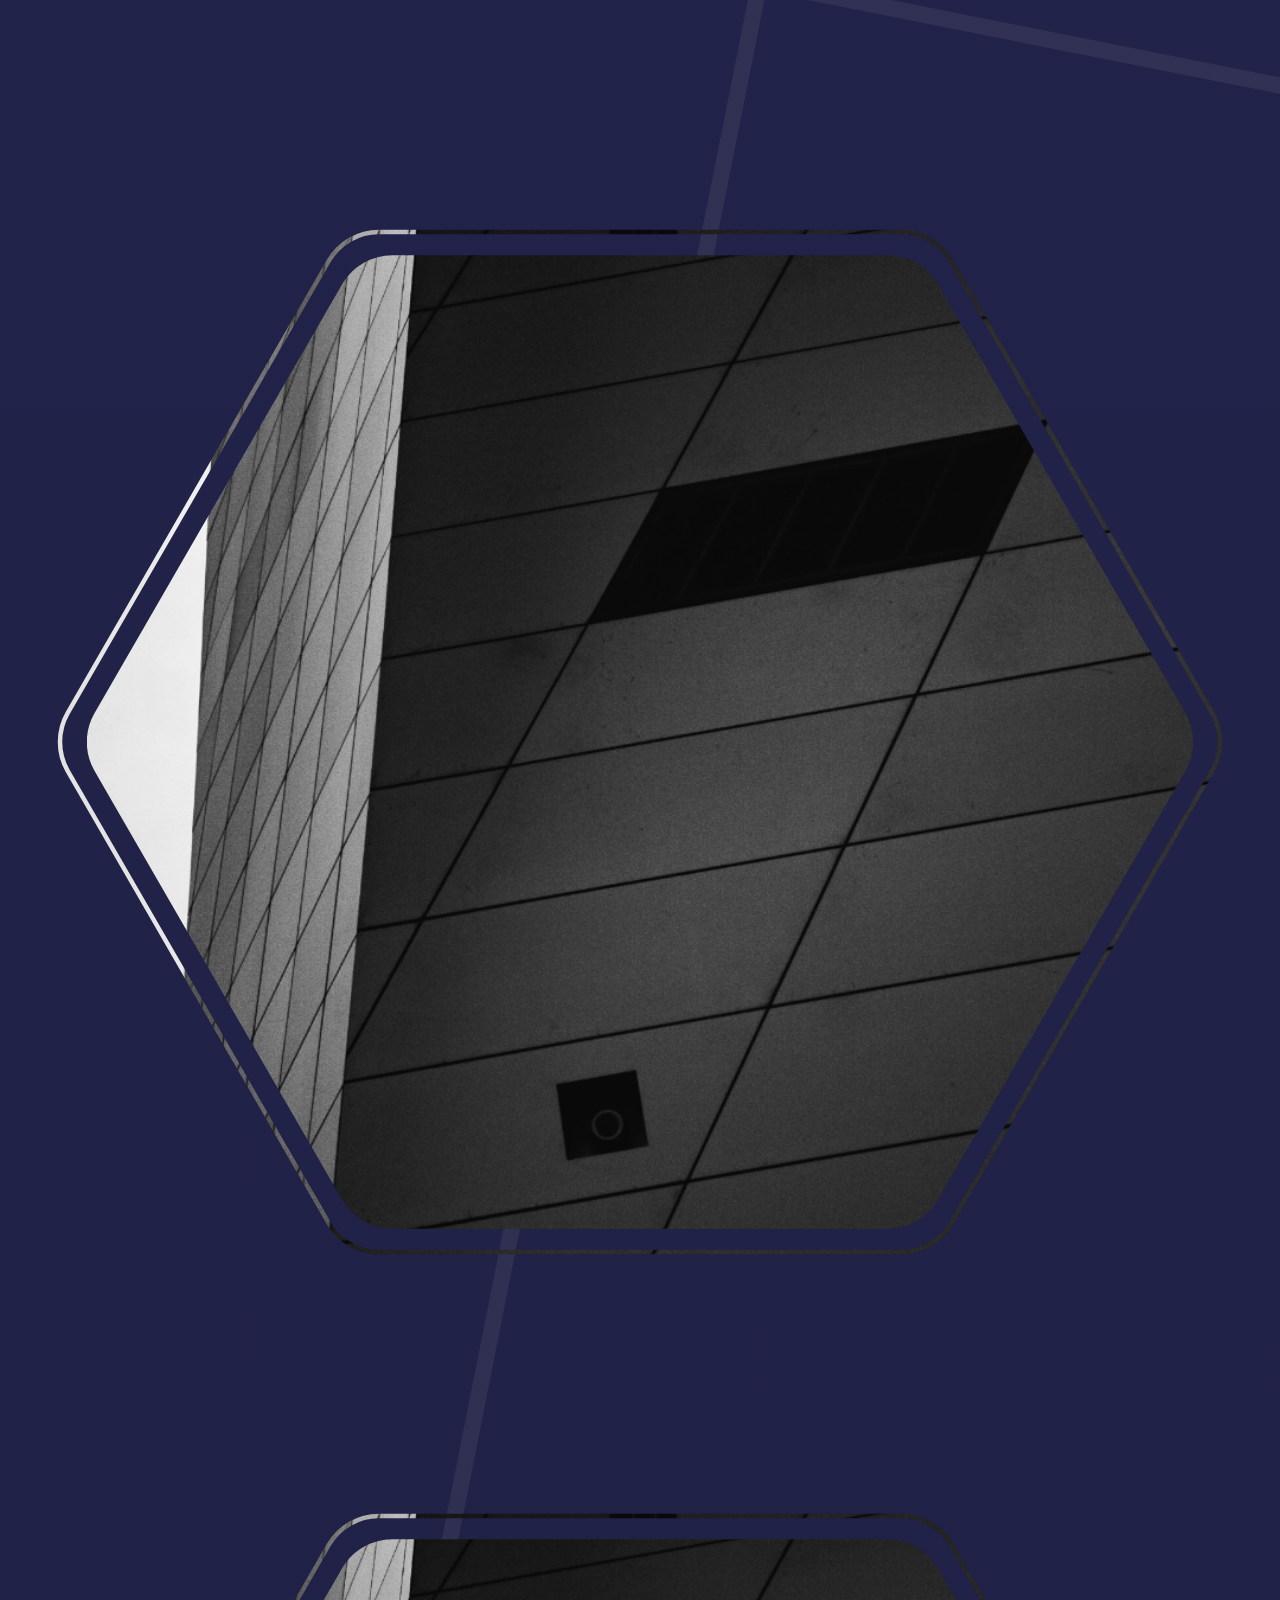
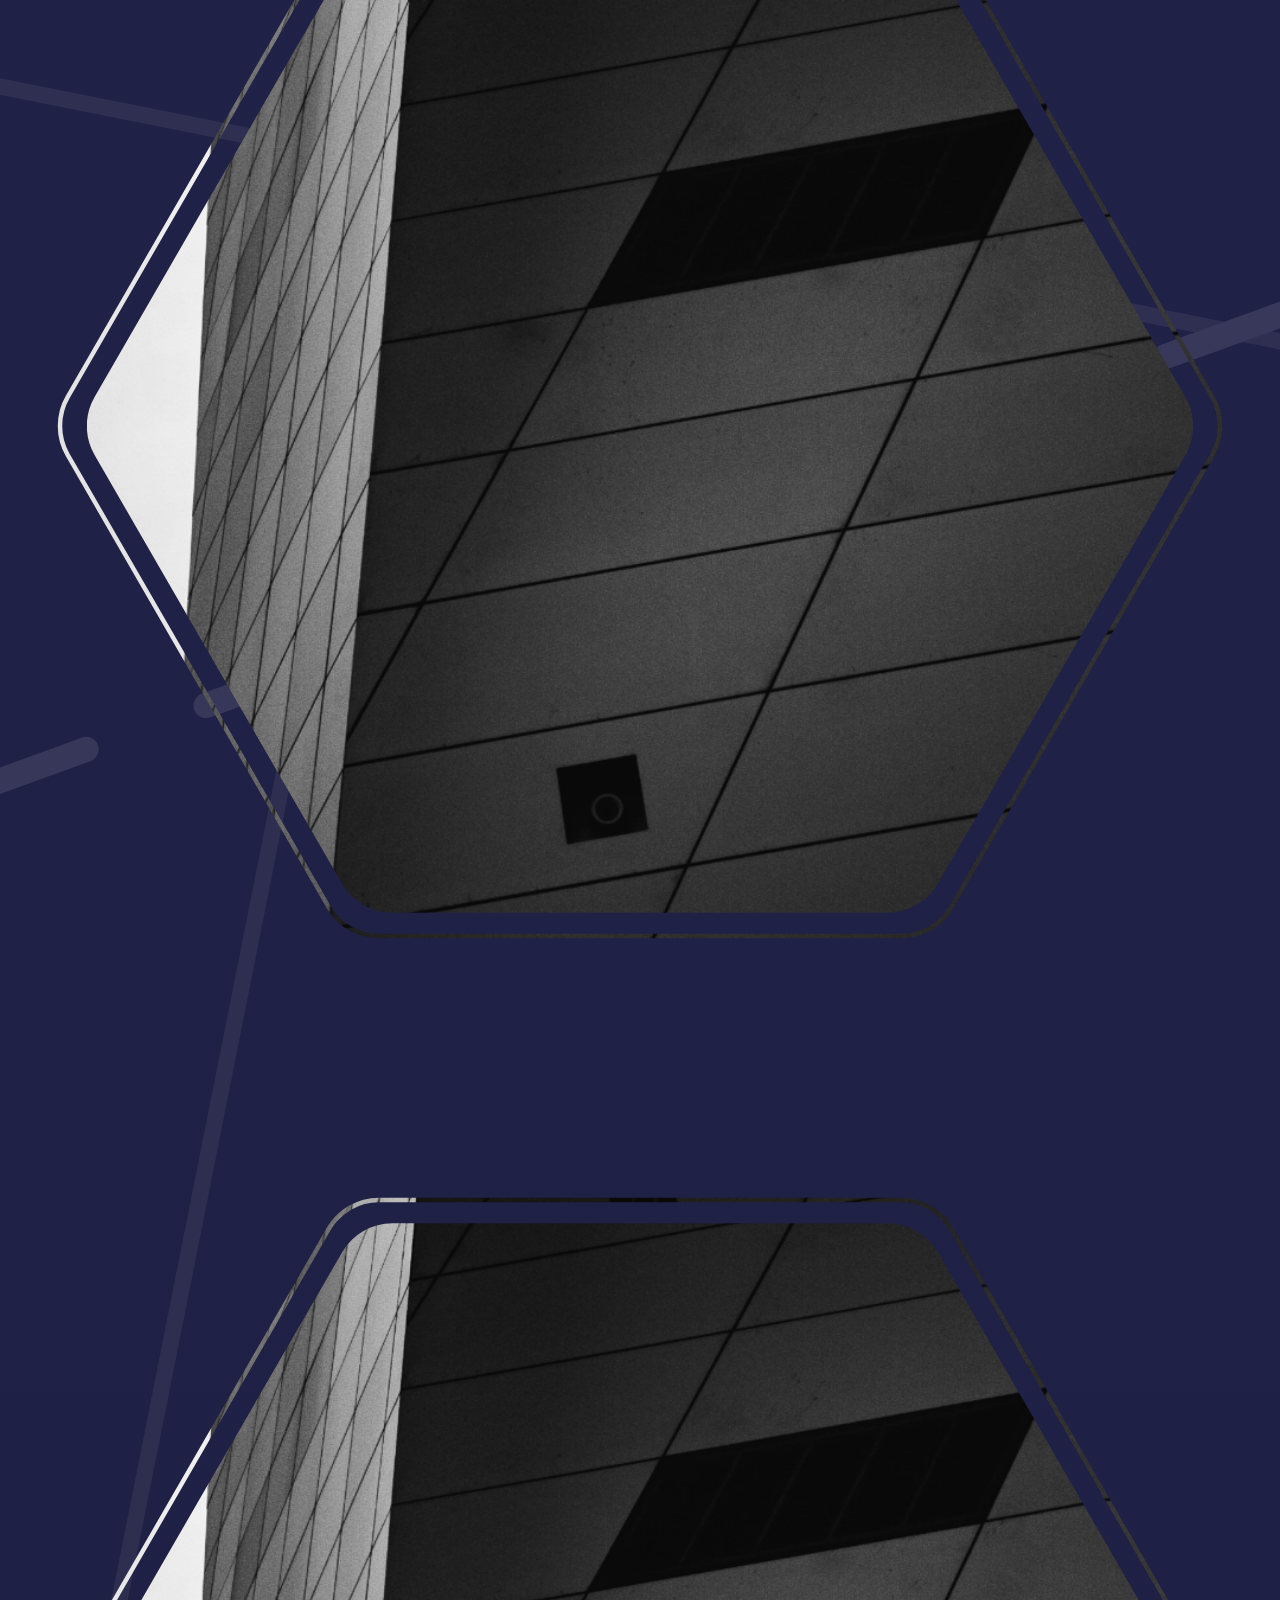
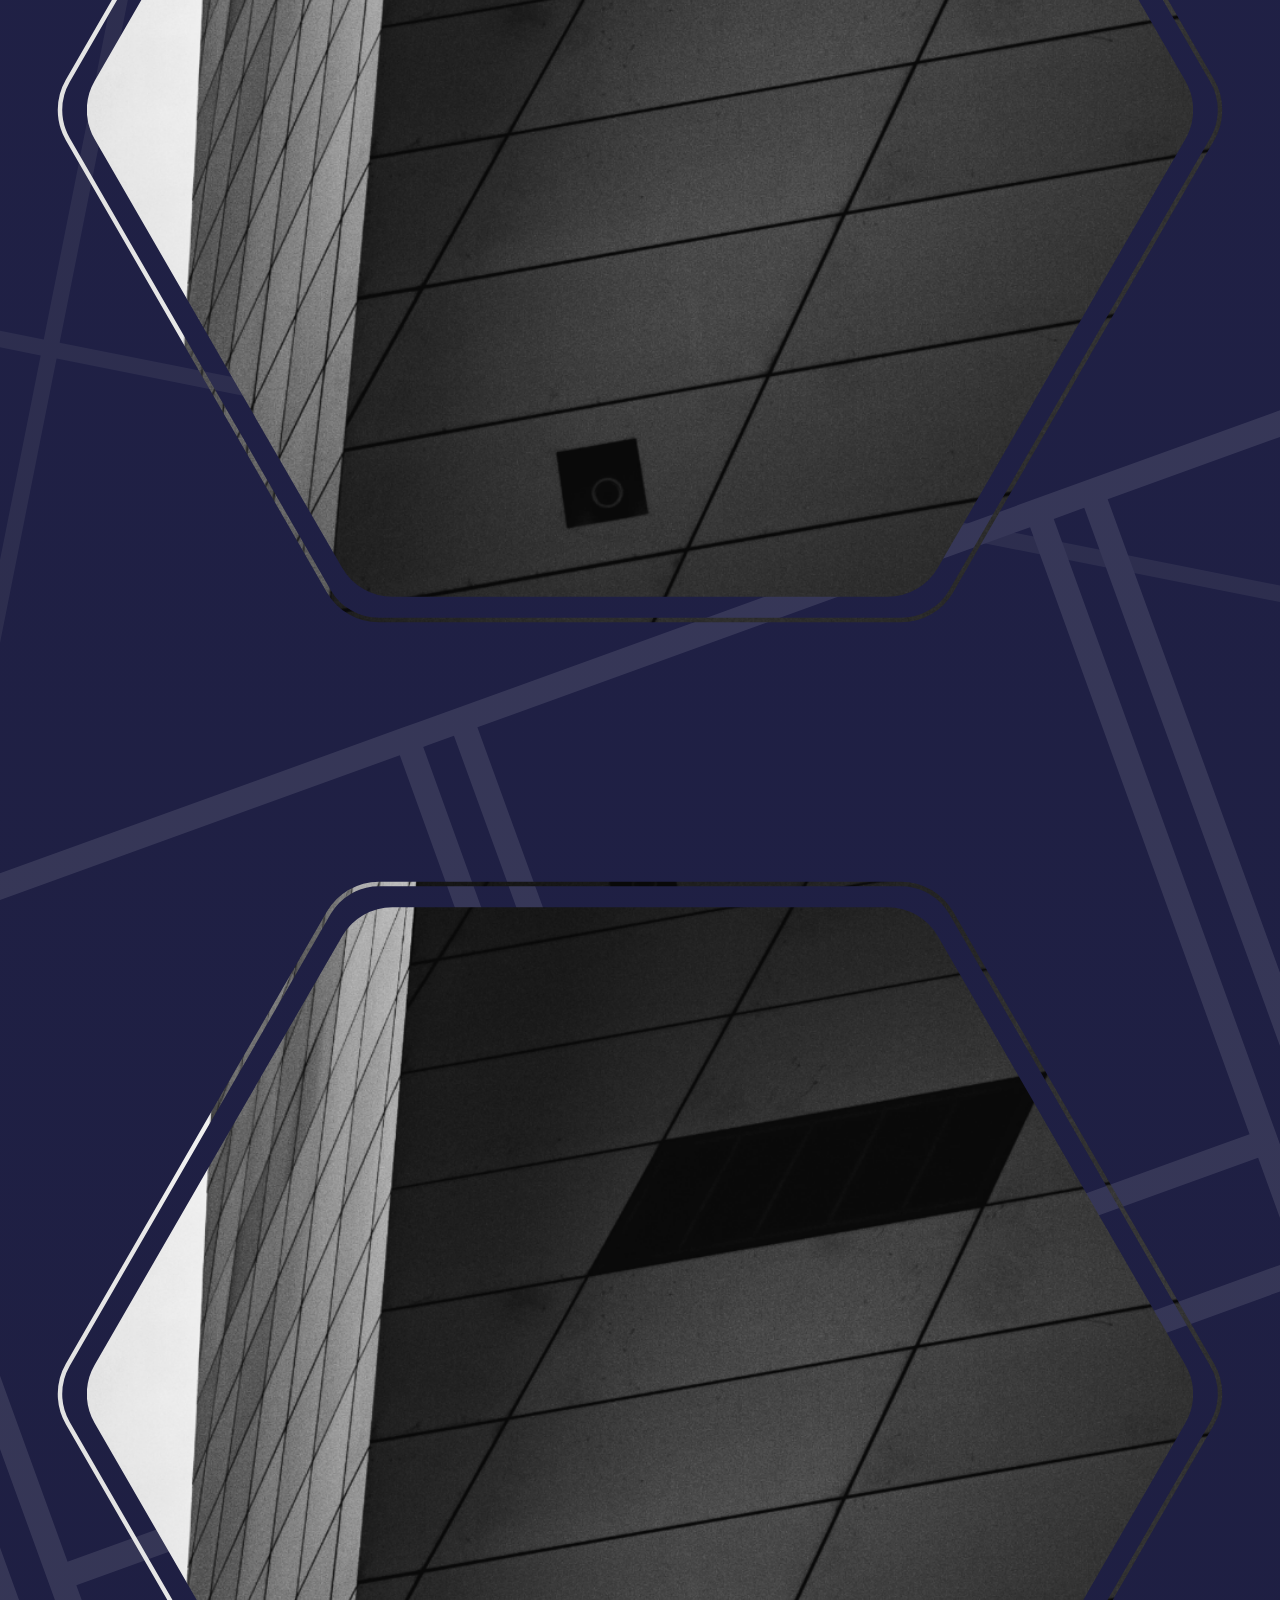
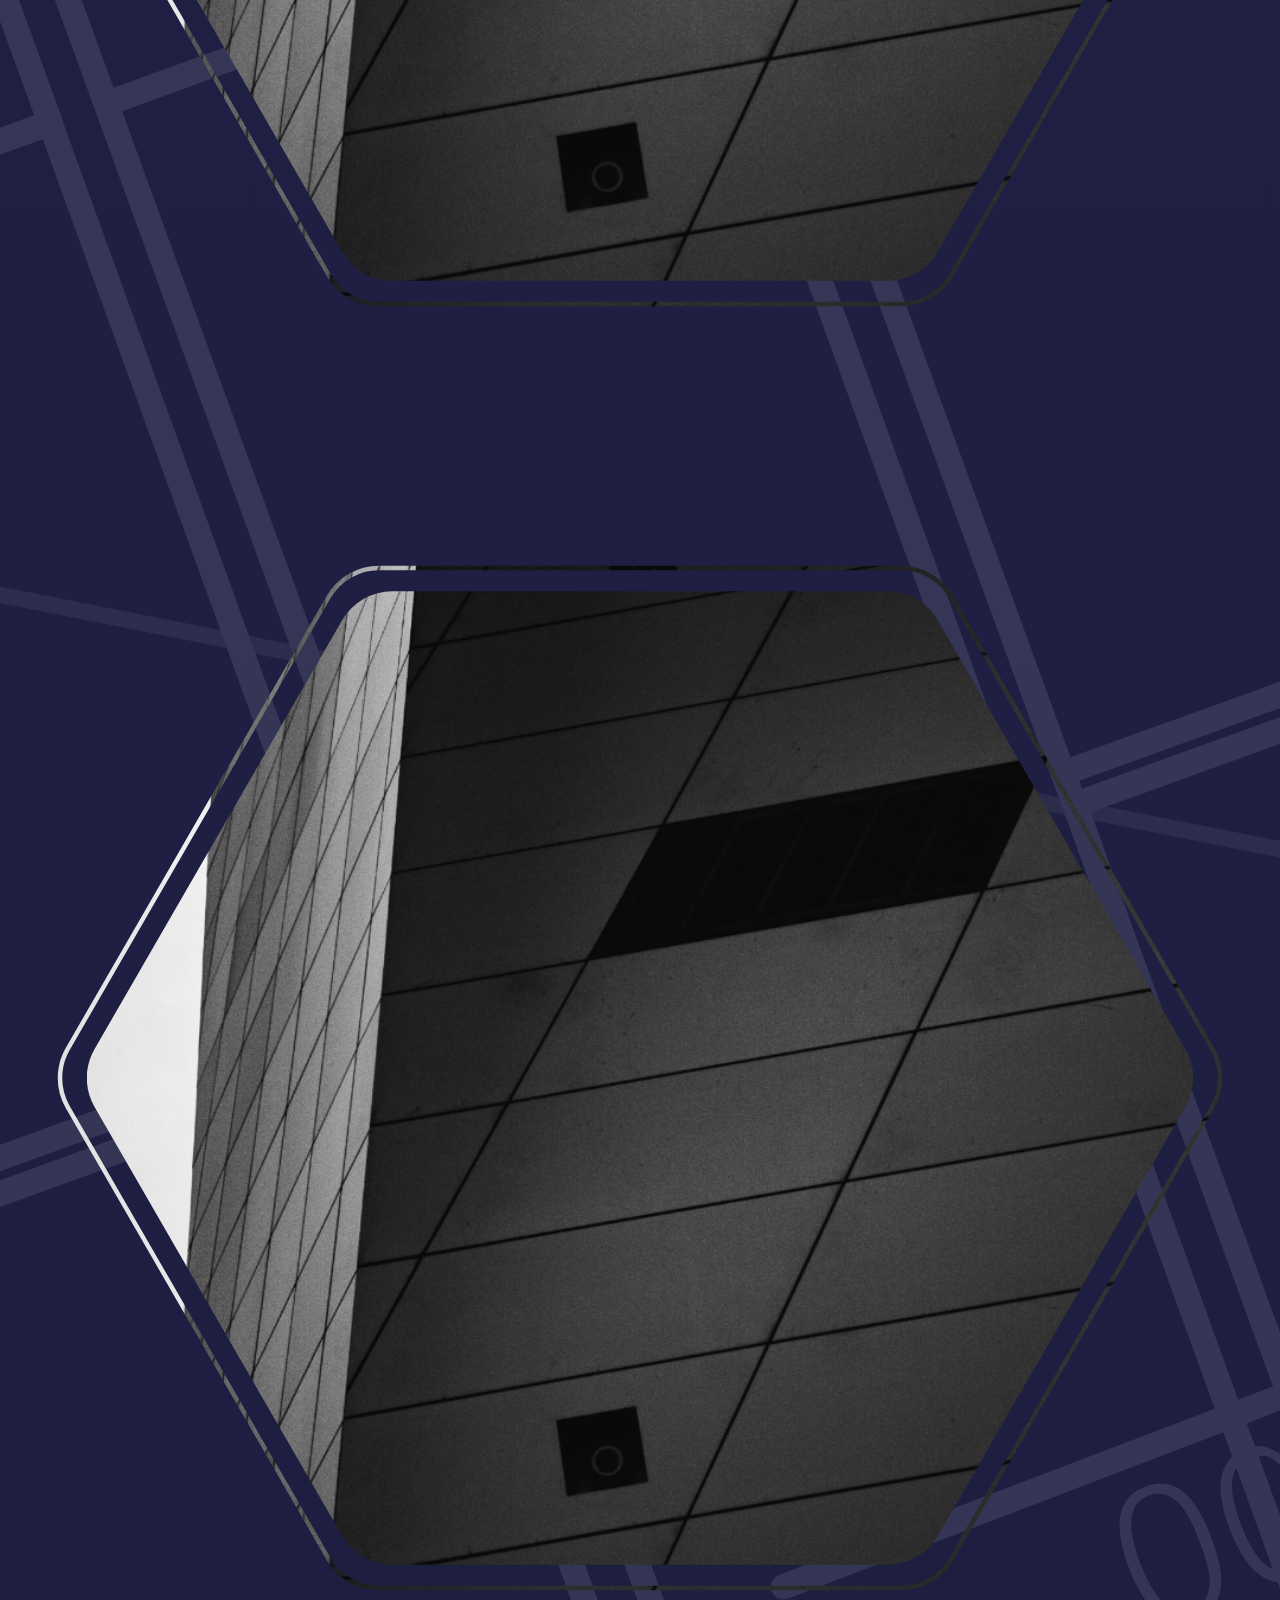
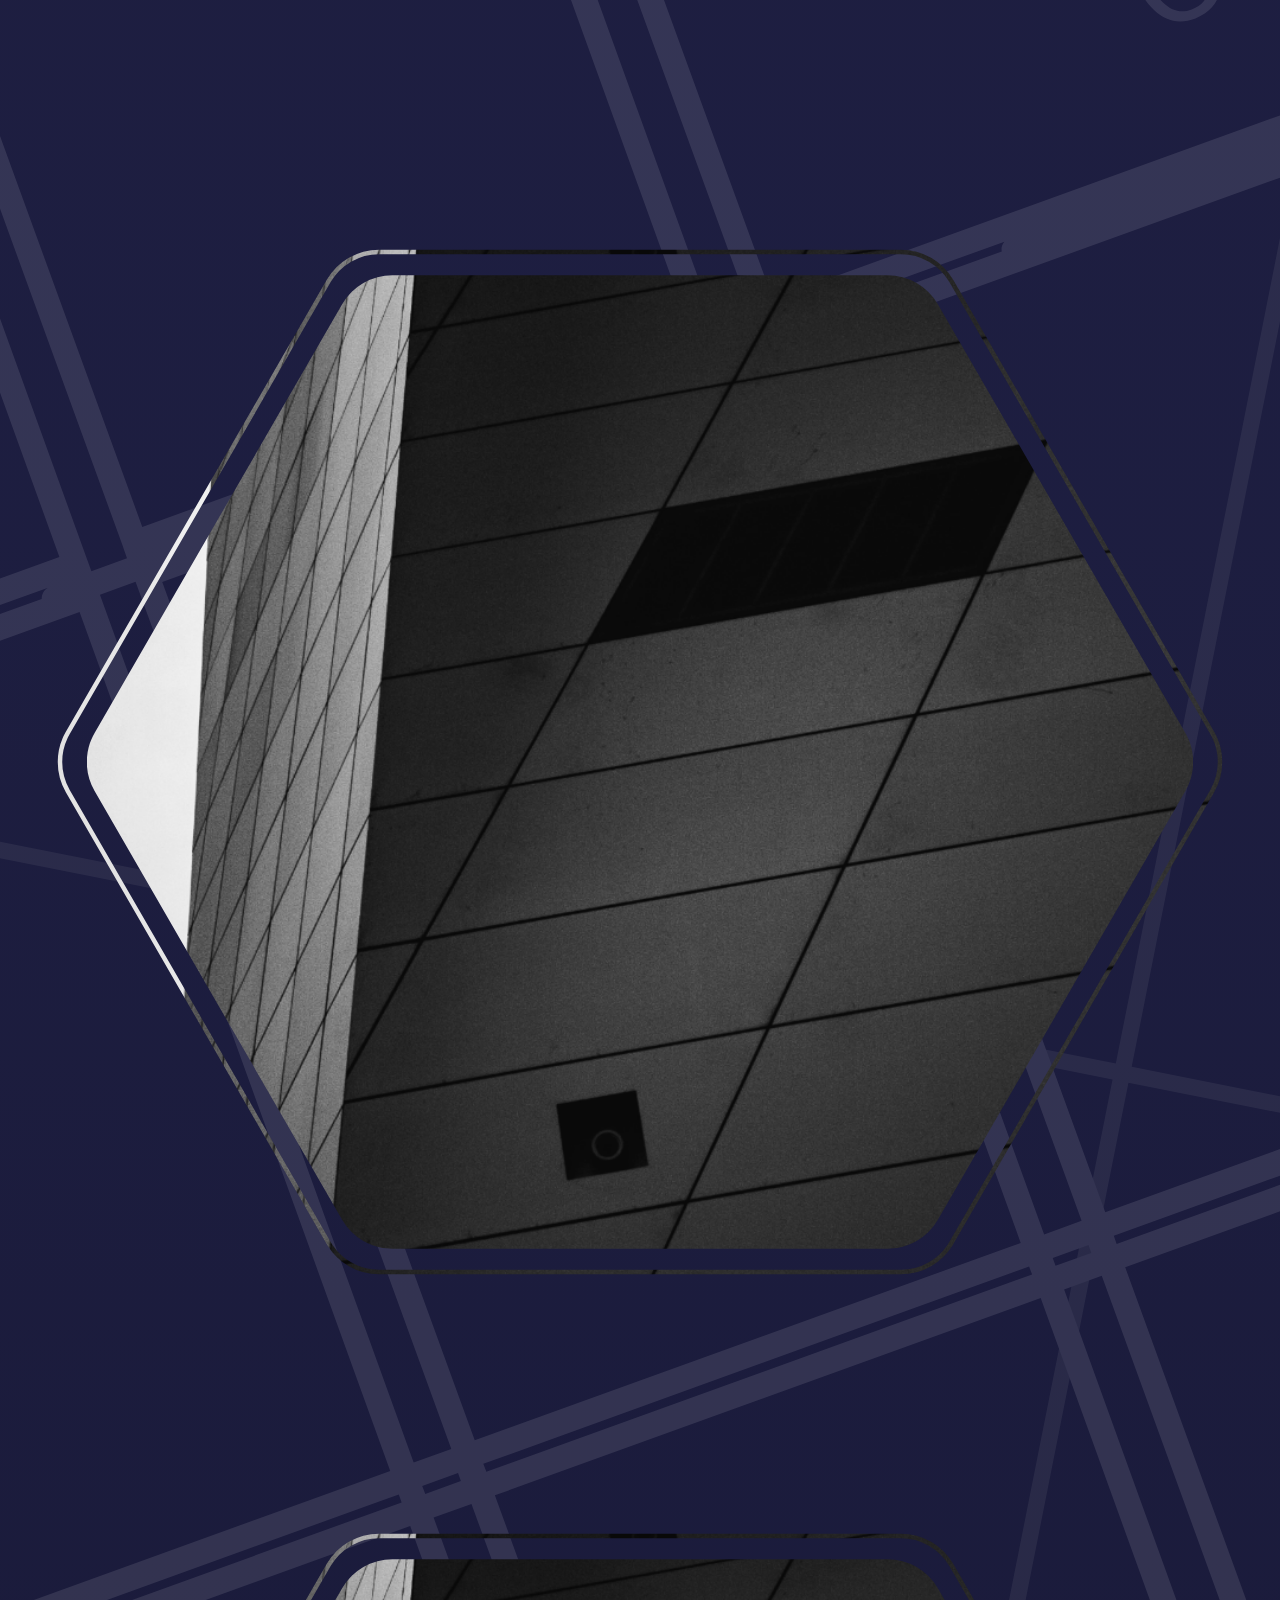
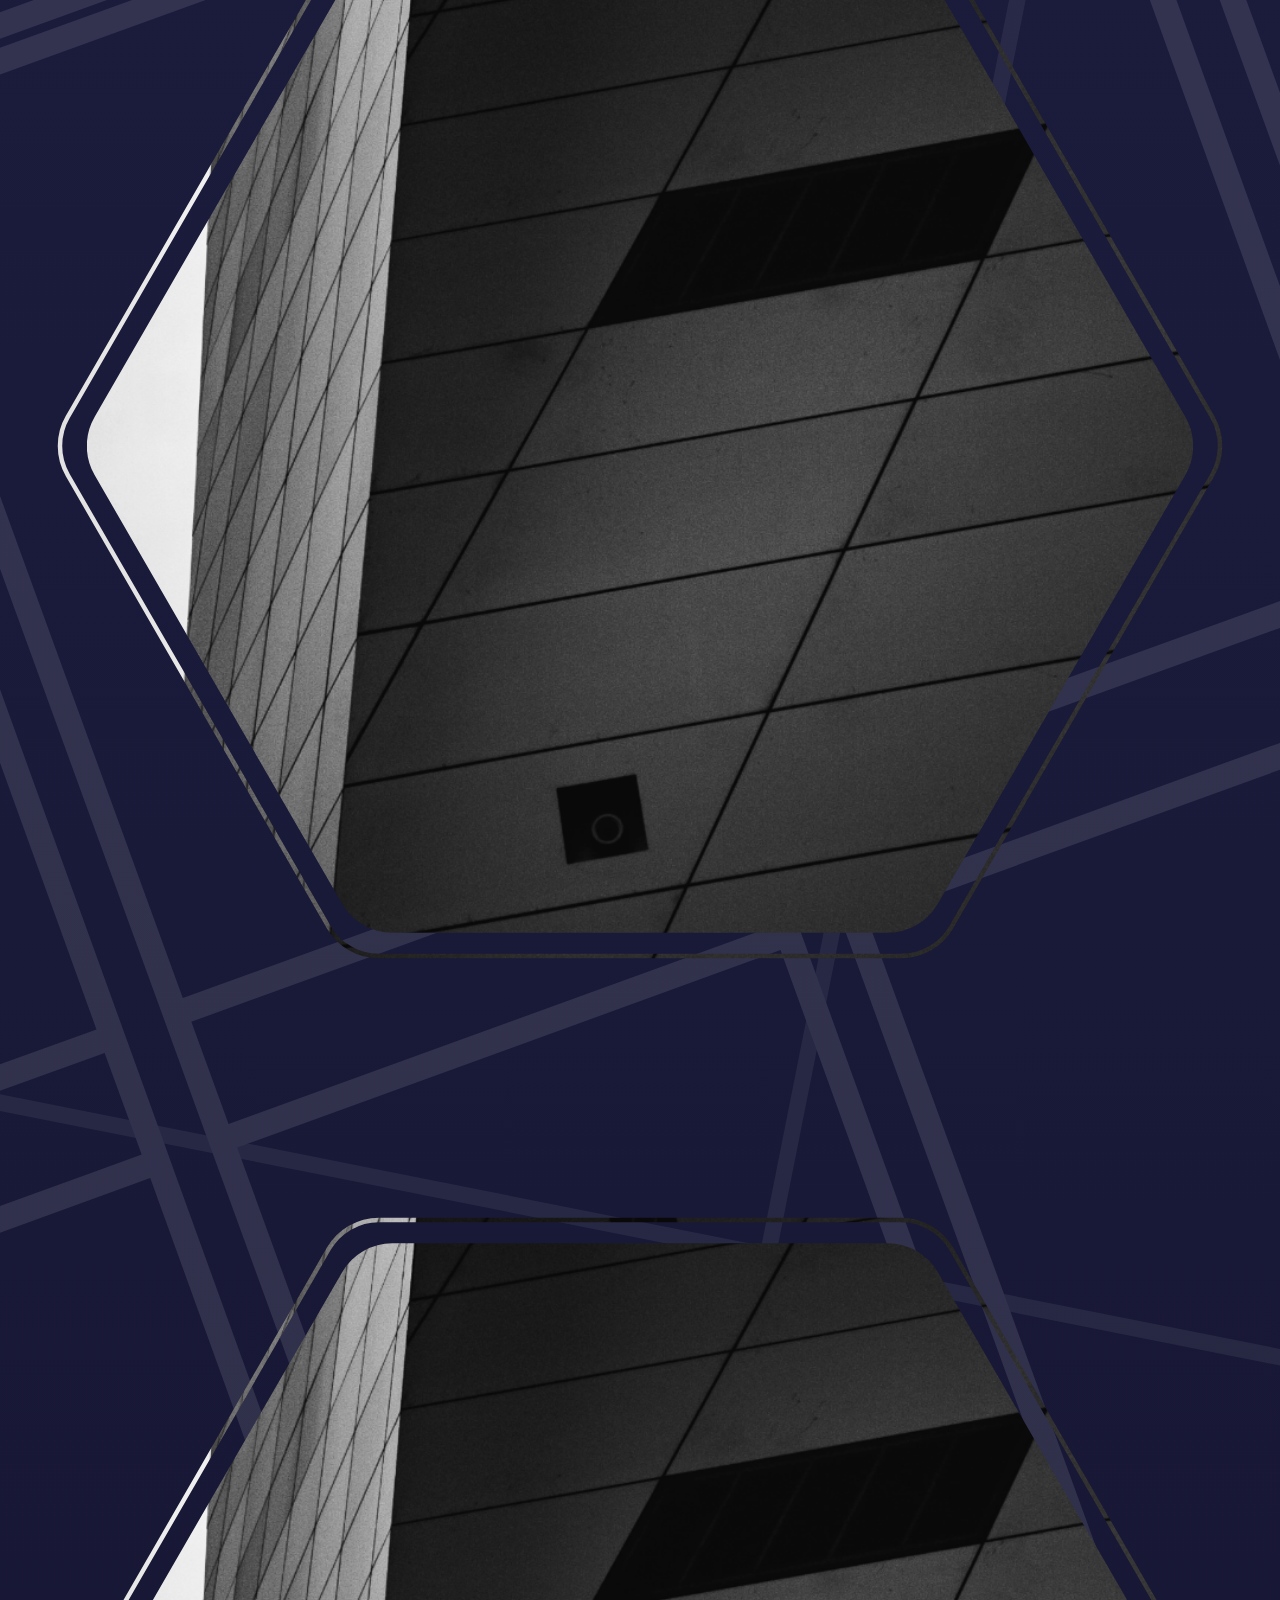
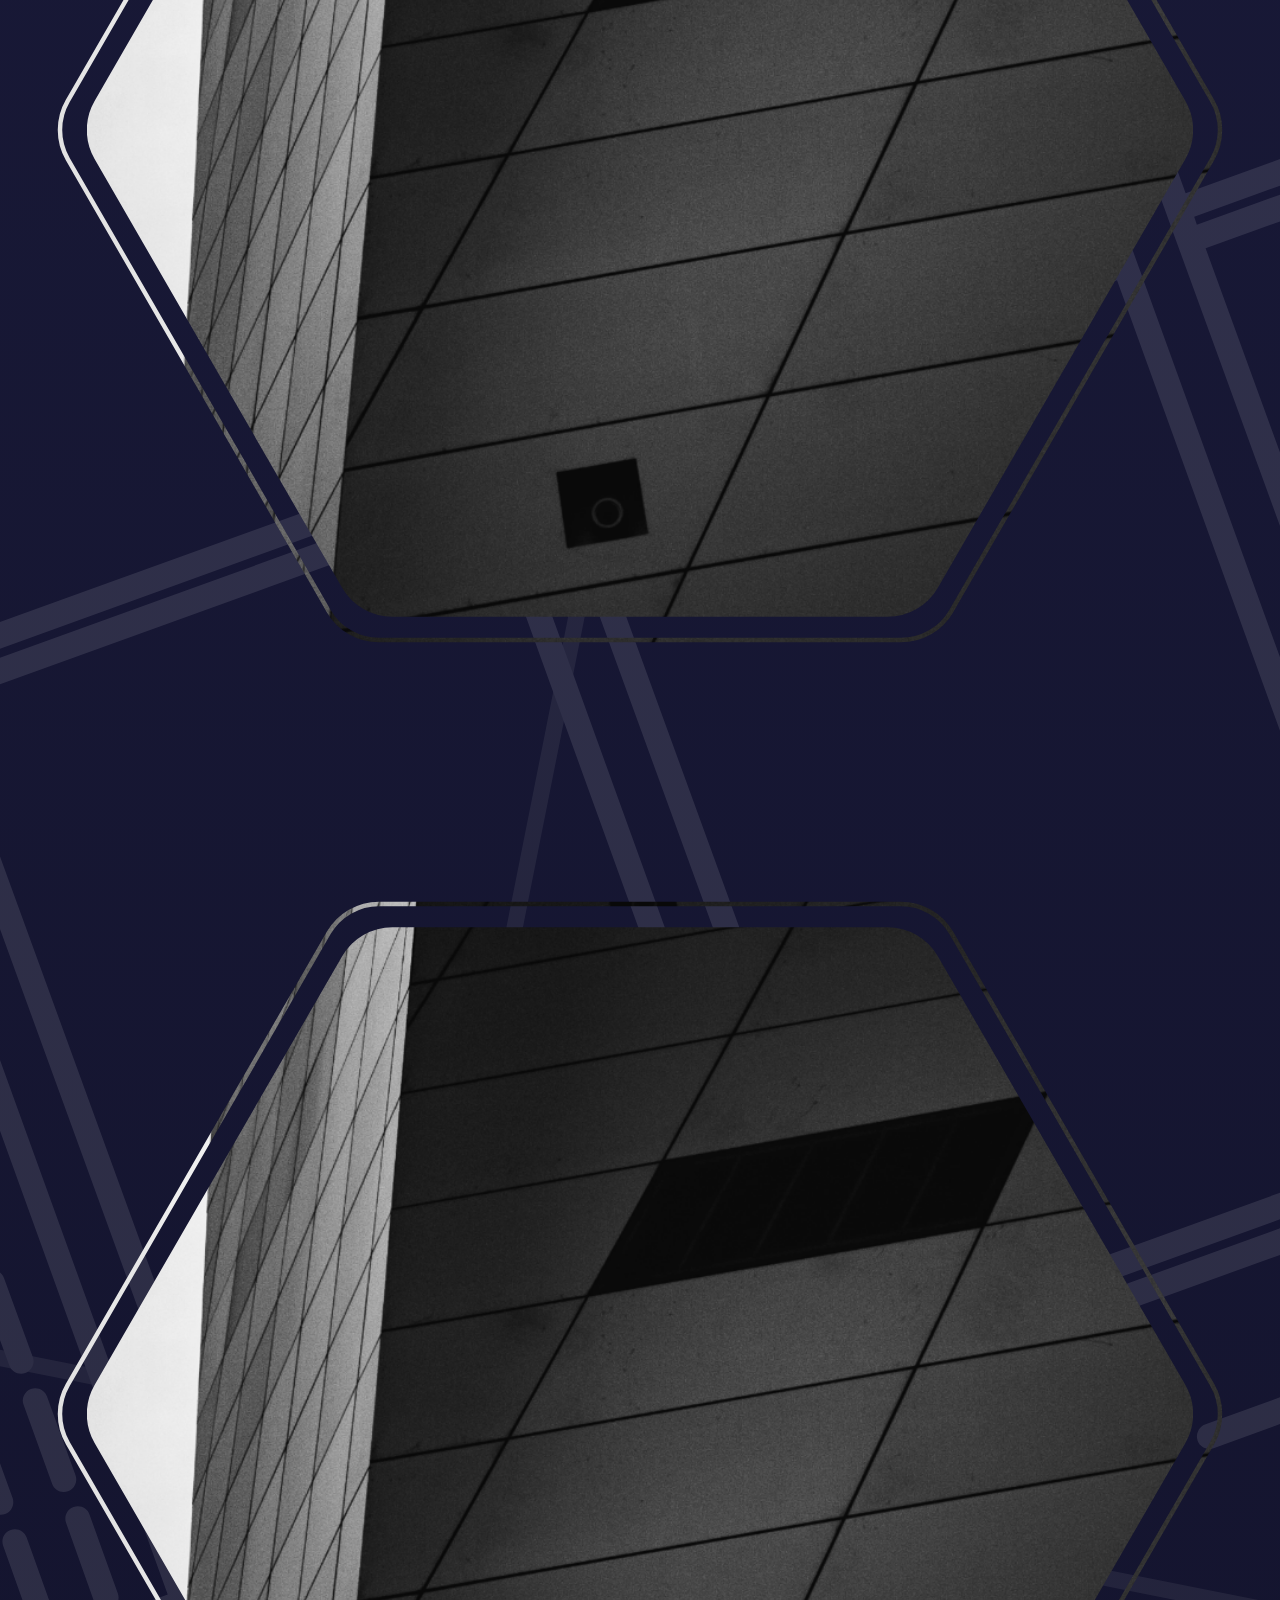
==== commit 1601517e: "serv details" ====
--- a/index.html
+++ b/index.html
@@ -234,18 +234,20 @@
           <div class="col-lg-6">
             <small class="secName"> #2 About Us</small>
             <h2 class="secTitle">Who We Are</h2>
-            <p class="about-content">
-              Al Fawz Contracting is a trusted name in the construction
-              industry, known for delivering projects that combine quality,
-              efficiency, and durability. With a team of skilled professionals
-              and years of experience, we provide complete solutions for
-              residential, commercial, and industrial developments. Our
-              commitment goes beyond building structures — we focus on creating
-              lasting value, fostering strong client relationships, and ensuring
-              every project is completed to the highest standards. At Al Fawz,
-              we take pride in turning visions into reality with integrity and
-              excellence.
-            </p>
+            <div class="about-content">
+              <p>
+                Al Fawz Contracting is a trusted name in the construction
+                industry, known for delivering projects that combine quality,
+                efficiency, and durability. With a team of skilled professionals
+                and years of experience, we provide complete solutions for
+                residential, commercial, and industrial developments. Our
+                commitment goes beyond building structures — we focus on creating
+                lasting value, fostering strong client relationships, and ensuring
+                every project is completed to the highest standards. At Al Fawz,
+                we take pride in turning visions into reality with integrity and
+                excellence.
+              </p>
+            </div>
             <a href="about.html" class="more">
               <span>More</span>
               <i class="fa-solid fa-arrow-right"></i>
--- a/css/style.css
+++ b/css/style.css
@@ -191,9 +191,8 @@
    color: var(--main) !important;
 }
 
-.bg-main {
-   background: var(--main);
-   color: #fff;
+.bg-secondry {
+   background: var(--secondry);
 }
 
 .secName {
@@ -721,6 +720,13 @@
    font-weight: 300;
    line-height: 1.6;
    padding-inline-end: 2rem;
+   color: #B7B8BB;
+}
+
+.about .about-content * {
+   color: #B7B8BB;
+   margin-bottom: .75rem;
+   font-weight: 500;
 }
 
 .about .about-img {
@@ -820,7 +826,7 @@
 
 .outer_hex_icon,
 .inner_hex_icon {
-   margin-block: 0;
+   margin: 0;
    position: relative;
 }
 
@@ -853,6 +859,22 @@
    z-index: -4;
 }
 
+.serv-img img {
+   aspect-ratio: 3 / 2;
+   border-radius: 20px;
+}
+
+.serv_features .card::before{
+   content: '';
+   position: absolute;
+   top: 1.5rem;
+   inset-inline-start: 3.9rem;
+   width: calc(100% - 2.8rem);
+   border-bottom: 2px solid var(--white);
+}
+.serv_features .card .feature-desc{
+   color: #B7B8BB;
+}
 
 /* ------------- vid section --------------- */
 .video-wrap {
